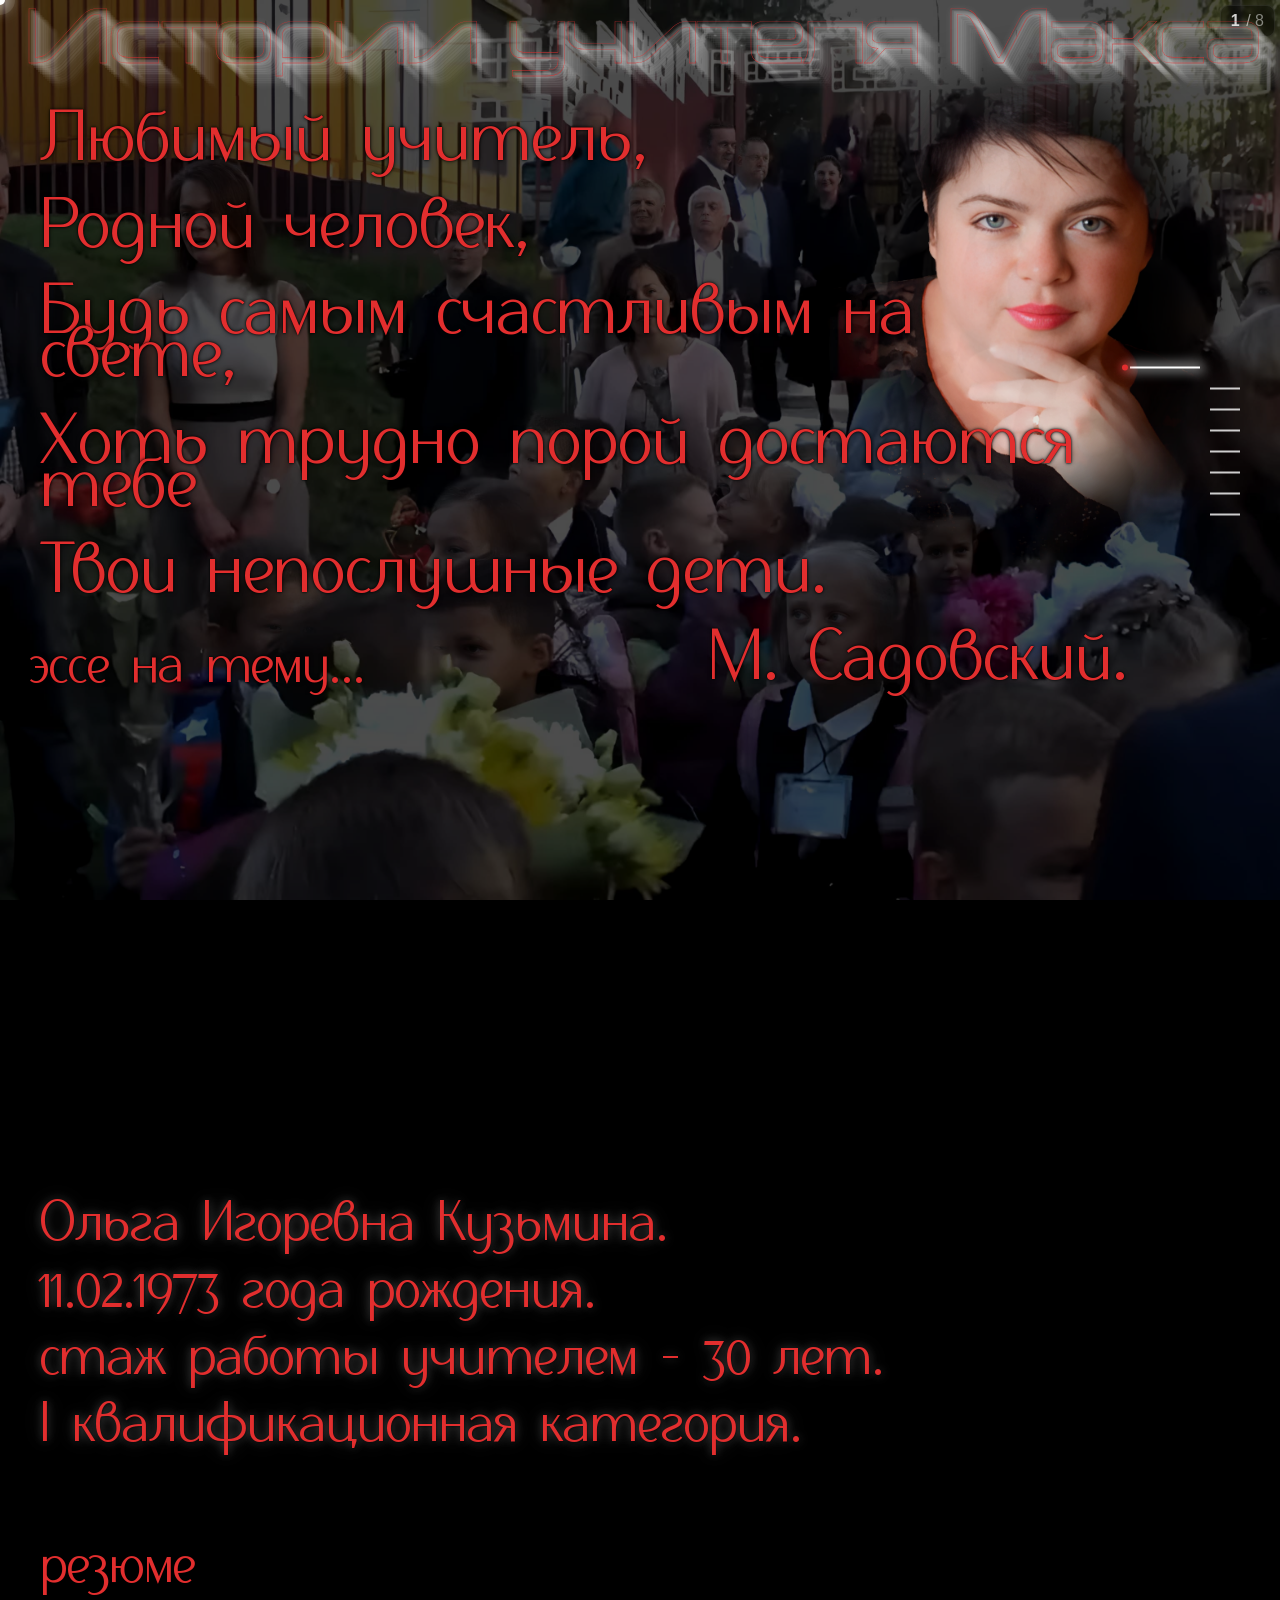
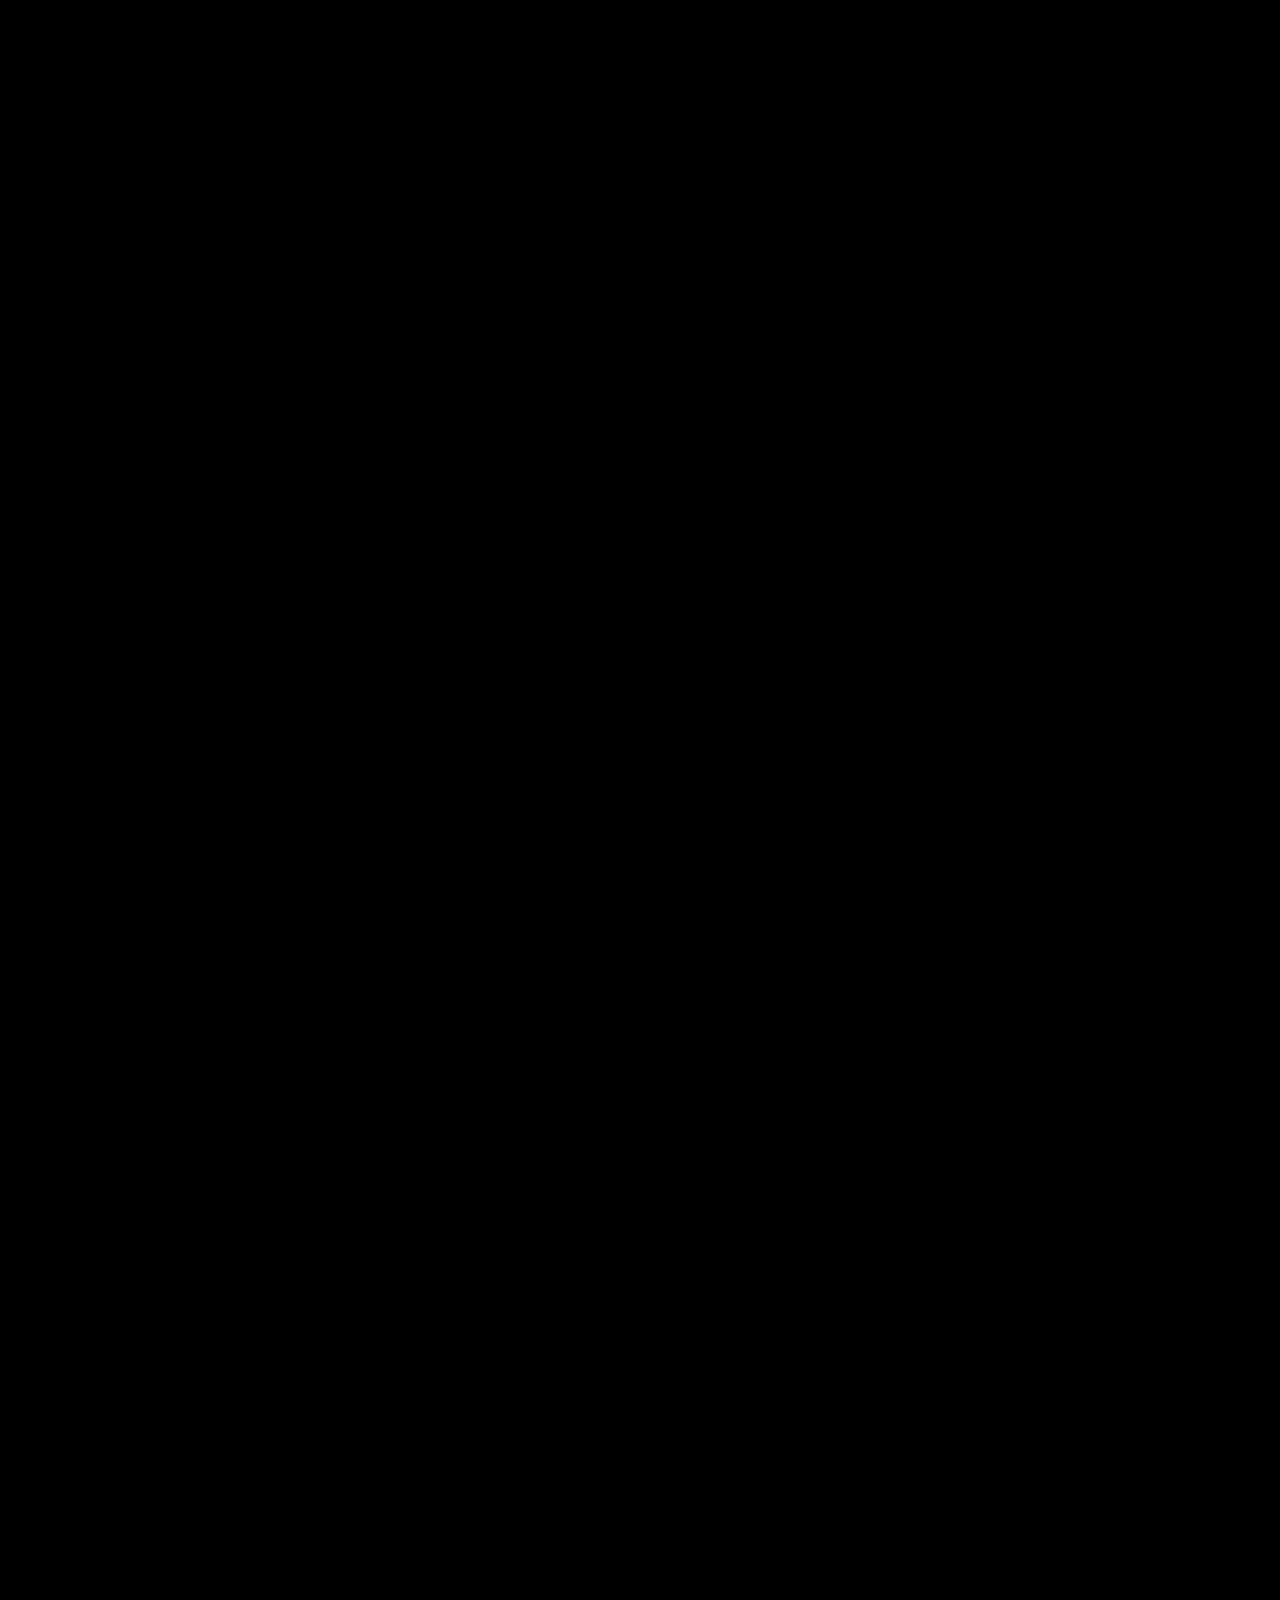
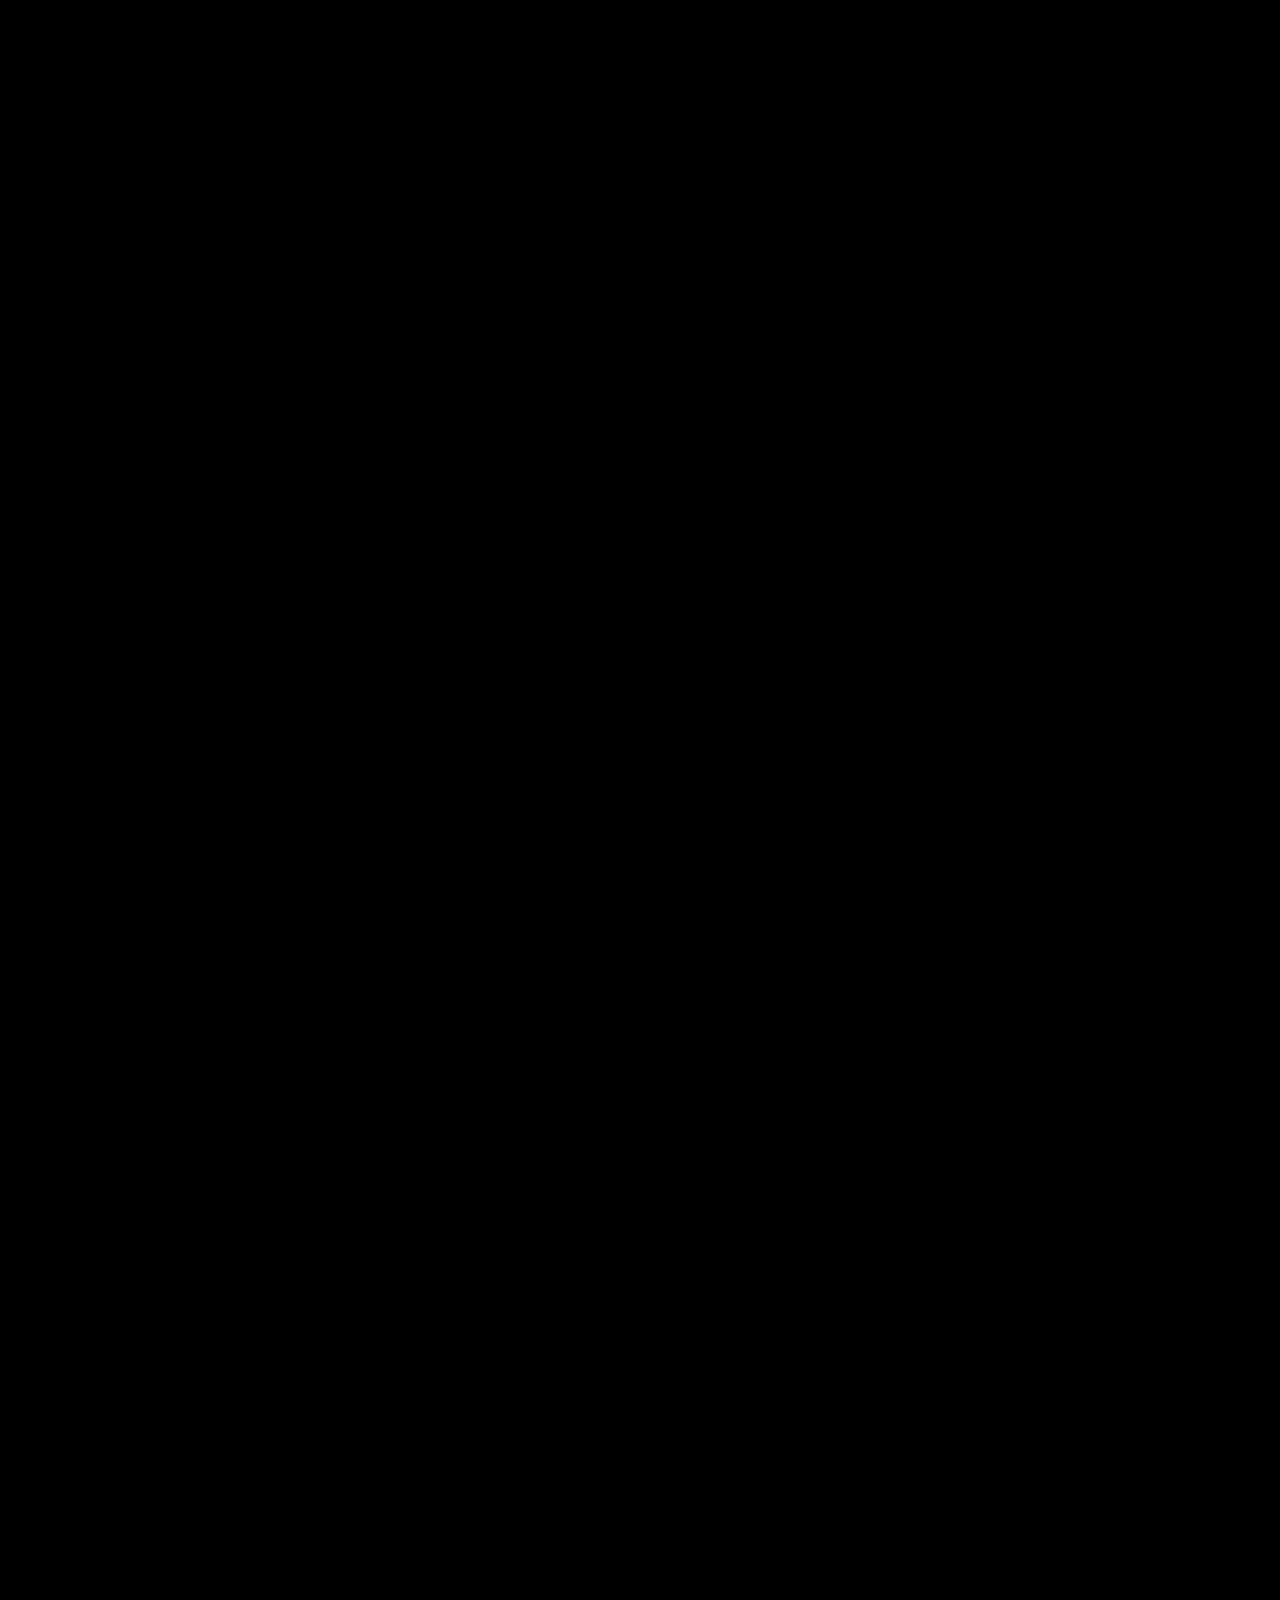
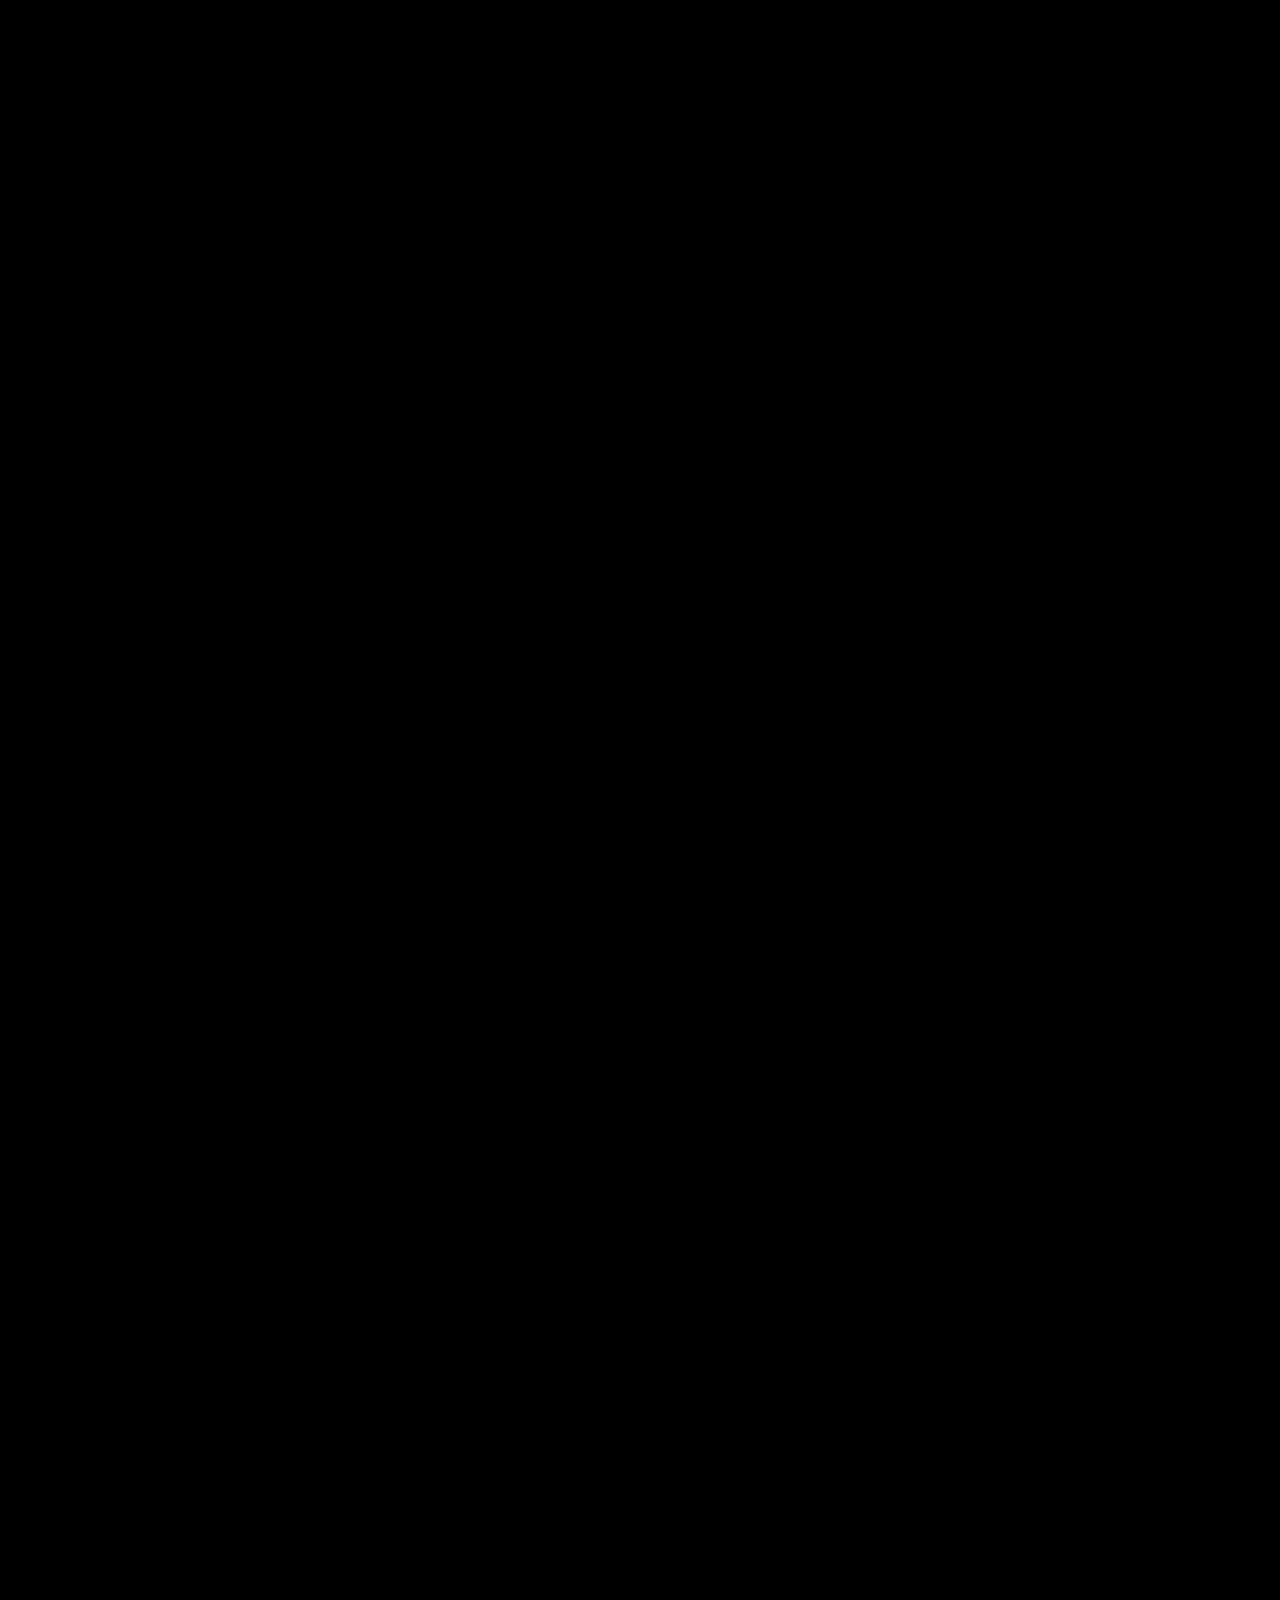
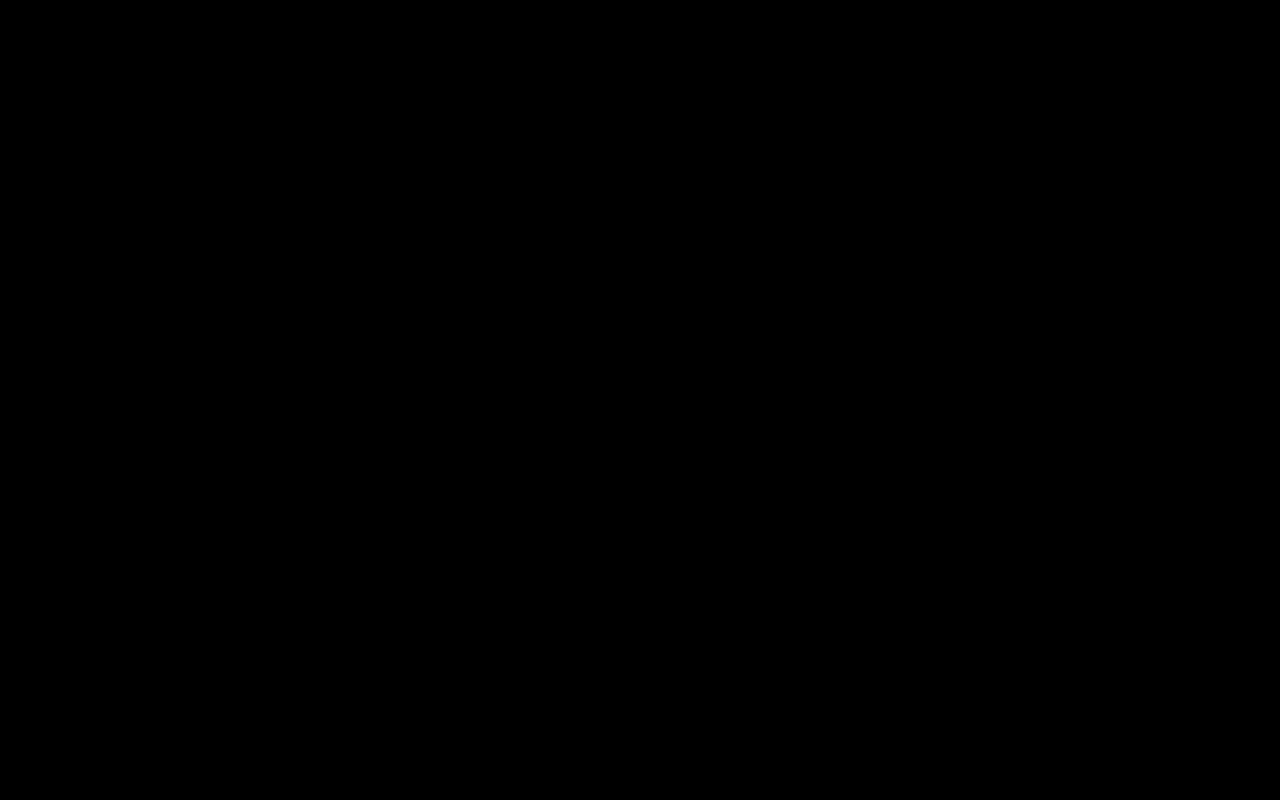
==== index.html @ 18ff37f2 "Обновление" ====
<!DOCTYPE html>
<html lang="ru">

<head>
  <meta charset="UTF-8" />
  <meta name="viewport" content="width=device-width, initial-scale=1.0, viewport-fit=cover" />
  <title>MaxaPupsa</title>
  <link rel="preload" href="fonts/Rahovets/Rahovets.woff2" as="font" type="font/woff2" crossorigin>

  <style>
    /* ================== ПОДКЛЮЧЕНИЕ ШРИФТОВ ================== */
    @import url('https://fonts.googleapis.com/css2?family=Alumni+Sans+Pinstripe:ital@0;1&family=Huninn&family=Zen+Kurenaido&display=swap');

    @font-face {
      font-family: 'Rahovets';
      src: url('fonts/Rahovets/Rahovets.eot');
      src: url('fonts/Rahovets/Rahovets.eot?#iefix') format('embedded-opentype'),
        url('fonts/Rahovets/Rahovets.woff2') format('woff2'),
        url('fonts/Rahovets/Rahovets.woff') format('woff'),
        url('fonts/Rahovets/Rahovets.ttf') format('truetype'),
        url('fonts/Rahovets/Rahovets.svg#Rahovets') format('svg');
      font-weight: 400;
      font-style: normal;
      font-display: swap;
    }

    @font-face {
      font-family: 'Ethna';
      src: url('fonts/Ethna-Thin/Ethna-Thin.eot');
      src: url('fonts/Ethna-Thin/Ethna-Thin.eot?#iefix') format('embedded-opentype'),
        url('fonts/Ethna-Thin/Ethna-Thin.woff2') format('woff2'),
        url('fonts/Ethna-Thin/Ethna-Thin.woff') format('woff'),
        url('fonts/Ethna-Thin/Ethna-Thin.ttf') format('truetype'),
        url('fonts/Ethna-Thin/Ethna-Thin.svg#Ethna-Thin') format('svg');
      font-weight: 100;
      font-style: normal;
      font-display: swap;
    }

@font-face {
    font-family: 'Korataki';
    src: url('fonts/Korataki-ExtraLight/Korataki-ExtraLight.eot');
    src: url('fonts/Korataki-ExtraLight/Korataki-ExtraLight.eot?#iefix') format('embedded-opentype'),
        url('fonts/Korataki-ExtraLight/Korataki-ExtraLight.woff2') format('woff2'),
        url('fonts/Korataki-ExtraLight/Korataki-ExtraLight.woff') format('woff'),
        url('fonts/Korataki-ExtraLight/Korataki-ExtraLight.ttf') format('truetype'),
        url('fonts/Korataki-ExtraLight/Korataki-ExtraLight.svg#Korataki-ExtraLight') format('svg');
    font-weight: 200;
    font-style: normal;
    font-display: swap;
}
html.no-smooth {
  scroll-behavior: auto;
}

    /* ================== ЭФФЕКТ ПЛАВНОЙ ЗАГРУЗКИ ================== */
    .loading-overlay {
      position: fixed;
      top: 0;
      left: 0;
      width: 100%;
      height: 100%;
      background: #061314;
      z-index: 99999;
      pointer-events: none;
      opacity: 1;
      transition: opacity 1.2s ease-out 0.3s;
    }

    .loading-overlay.fade-out {
      opacity: 0;
    }

    body {
      opacity: 0;
      visibility: hidden;
      transition: opacity 1.2s ease-out, visibility 1.2s;
    }

    body.loaded {
      opacity: 1;
      visibility: visible;
    }

    /* ================== ОБЩИЕ СТИЛИ ================== */
    * {
      margin: 0;
      padding: 0;
      box-sizing: border-box;
    }

    html {
      height: 100%;
      scroll-behavior: smooth;
      scrollbar-width: none;
      -ms-overflow-style: none;
    }

    body {
      min-height: 100vh;
      background: #000;
      color: white;
      font-family: 'Montserrat Alternates', sans-serif;
    }

    body::-webkit-scrollbar {
      display: none;
    }

    .container {
      position: relative;
      width: 100%;
      height: 100%;
      overflow-x: hidden;
    }

    /* ================== КУРСОРЫ ================== */
html.no-touch {
  cursor: none;
}

html.fullscreen-mode {
  cursor: auto;
}


    /* ================== РЕЖИМ ПОЛНОГО ЭКРАНА ================== */
    html.fullscreen-mode {
      cursor: none;
    }

    html.fullscreen-mode body {
      overflow: hidden;
    }

    html.fullscreen-mode .navigation,
    html.fullscreen-mode .slide-counter,
    html.fullscreen-mode .slide-title,
    html.fullscreen-mode .poem-text,
    html.fullscreen-mode .poem-esse,
    html.fullscreen-mode .mamik-img {
      display: none !important;
    }

    .slide-counter {
      opacity: 1;
      visibility: visible;
      transition: opacity 0.3s ease;
    }

    /* ================== КАСТОМНЫЙ КУРСОР ================== */
    html.touch-device .custom-cursor,
    html.touch-device .cursor-dot {
      display: none !important;
    }

    .custom-cursor {
      position: fixed;
      width: 30px;
      height: 30px;
      background: rgba(255, 255, 255, 0.1);
      border-radius: 50%;
      pointer-events: none;
      z-index: 9999;
      top: 0;
      left: 0;
      transform-origin: center;
      transition: transform 0.1s ease, background 0.1s ease, opacity 0.2s ease;
    }

    .custom-cursor.hover {
      background: rgba(226, 46, 46, 0.6);
    }

    .cursor-dot {
      position: fixed;
      width: 10px;
      height: 10px;
      background: #fff;
      border-radius: 50%;
      pointer-events: none;
      z-index: 10000;
      transform: translate(-50%, -50%);
      box-shadow: 0 0 15px 4px rgba(255, 255, 255, 0.7);
      transition: box-shadow 0.2s ease, opacity 0.2s ease;
    }

    .cursor-dot.hover {
      box-shadow:
        0 0 25px 8px rgba(255, 255, 255, 0.9),
        0 0 40px 12px rgba(255, 255, 255, 0.7),
        0 0 60px 16px rgba(226, 46, 46, 0.5);
    }

    /* ================== НАВИГАЦИЯ ================== */
    .navigation {
      position: fixed;
      right: 40px;
      top: 50%;
      transform: translateY(-50%);
      display: flex;
      flex-direction: column;
      gap: 1px;
      z-index: 2;
    }

    .line-wrapper {
      position: relative;
      width: 40px;
      height: 20px;
    }

    .nav-line {
      position: absolute;
      right: 0;
      width: 30px;
      height: 2px;
      background: white;
      opacity: 0.8;
      transition: width 0.4s cubic-bezier(0.4, 0, 0.2, 1), transform 0.4s ease;
      transform-origin: right center;
    }

    .nav-line:hover,
    .nav-line.active {
      width: 70px;
      background: #fff;
      opacity: 1;
      transform: translateX(-40px);
      box-shadow: 0 0 12px 3px rgba(255, 255, 255, 0.6);
    }

    .nav-line.active::before {
      content: '';
      position: absolute;
      left: -8px;
      top: 50%;
      transform: translateY(-50%);
      width: 6px;
      height: 6px;
      background: #e22e2e;
      border-radius: 50%;
      box-shadow: 0 0 8px 2px rgba(226, 46, 46, 0.6);
      animation: pulse 2s infinite;
    }
    a {
  /* position: relative задаёт контекст, относительно которого спозиционируется absolute-псевдоэлемент */
  position: relative;
}

a:after {
  /* В нашем случае содержимое псевдоэлемента — content — пустое, но без этого свойства, хоть бы и пустого, псевдоэлемент не заработает */
  content: '';
  position: absolute;

  /* Вытягиваем абсолютный псевдоэлемент на 5 пк за границы родителя — самого элемента */
  inset: -5px;
}

    .tooltip {
      position: absolute;
      right: 80px;
      top: 50%;
      transform: translateY(-50%) translateX(-10px);
      white-space: nowrap;
      font-size: 24px;
      color: white;
      opacity: 0;
      pointer-events: none;
      transition: opacity 0.4s ease, transform 0.6s ease;
    }

    .line-wrapper:hover .tooltip {
      opacity: 1;
      transform: translateY(-50%) translateX(-24px);
    }

    .tooltip-text {
      display: inline-block;
      transform: translateX(-100%);
      opacity: 0;
      transition: transform 0.9s cubic-bezier(0.25, 0.46, 0.45, 0.94), opacity 0.6s ease 0.15s;
    }

    .line-wrapper:hover .tooltip-text {
      transform: translateX(0);
      opacity: 1;
    }

    /* ================== СЛАЙДЫ ================== */
    .slide {
      position: sticky;
      top: 0;
      height: 100vh;
      width: 100%;
      display: flex;
      align-items: center;
      justify-content: center;
      background-size: cover;
      background-position: center;
      background-attachment: fixed;
    }

    #first {
      background-image: url('images/videoBG.jpg');
      position: relative;
    }

    #second {
      background-image: url('images/1.jpg');
    }

    #third {
      background-image: url('images/2.jpg');
    }

    #fourth {
      background-image: url('images/3.jpg');
    }

    #fifth {
      background-image: url('images/4.jpg');
    }

    #six {
      background-image: url('images/5.jpg');
    }

    #seven {
      background-image: url('images/6.jpg');
    }

    #eight {
      background-image: url('images/7.jpg');
    }

    /* ================== ТЕКСТ Истории учителя ================== */
.slide-title {
  position: absolute;
  top: 0;
  left: 2%;
  font-family: 'Korataki', sans-serif;
  font-size: 8vmin;
  font-weight: 900;
  color: #f1c3c3;

  /* Длинная светлая тень — как свечение */
 text-shadow:
  1px 1px 8px rgba(255, 255, 255, 0.12),
  2px 2px 1px rgba(255, 255, 255, 0.1125),
  4px 4px 1px rgba(255, 255, 255, 0.105),
  6px 6px 1px rgba(255, 255, 255, 0.0975),
  8px 8px 1px rgba(255, 255, 255, 0.09),
  10px 10px 1px rgba(255, 255, 255, 0.0825),
  12px 12px 1px rgba(255, 255, 255, 0.075),
  14px 14px 1px rgba(255, 255, 255, 0.0675),
  16px 16px 1px rgba(255, 255, 255, 0.06),
  18px 18px 1px rgba(255, 255, 255, 0.0525),
  20px 20px 1px rgba(255, 255, 255, 0.045),
  22px 22px 1px rgba(255, 255, 255, 0.0375),
  24px 24px 1px rgba(255, 255, 255, 0.03),
  26px 26px 1px rgba(255, 255, 255, 0.0225),
  28px 28px 1px rgba(255, 255, 255, 0.015),
  30px 30px 1px rgba(255, 255, 255, 0.0075),
  32px 32px 1px rgba(255, 255, 255, 0.00375),
  34px 34px 1px rgba(255, 255, 255, 0.003),
  36px 36px 1px rgba(255, 255, 255, 0.00225),
  38px 38px 1px rgba(255, 255, 255, 0.0015);

  /* ✅ ВНУТРЕННЯЯ ОБВОДКА */
    color: transparent;
  -webkit-text-fill-color: transparent;
  -webkit-text-stroke: .4px #e22e2e;



  /* Остальные стили */
  margin: 0;
  padding: 0;
  pointer-events: none;
  user-select: none;
  white-space: nowrap;
  overflow: visible;
  z-index: 2;
  transform-origin: left center;
  backface-visibility: hidden;
  transform: translateY(calc(-8vmin - 10px)) translateZ(0) scale(0.85);
  opacity: 0;
  transition: transform 1.4s cubic-bezier(0.25, 0.46, 0.45, 0.94), opacity 1.4s ease-out;
}
/* ✅ АНИМАЦИЯ ПОЯВЛЕНИЯ */
body.loaded .slide-title {
  opacity: 1;
  transform: translateY(0) translateZ(0) scale(0.90);
}
.slide-title.hidden {
  opacity: 0;
  transform: translateY(calc(-8vmin - 10px)) translateZ(0) scale(0.85);
}


   .poem-text {
      position: absolute;
      top: 45%;
      left: 40px;
      transform: translateY(-50%) translateX(-100%);
      opacity: 0;
      font-size: 8vmin;
      font-family: 'Ethna', sans-serif;
      color: #e22e2e;
      text-shadow: 0 0 2px #000, 0 0 4px rgba(0, 0, 0, 0.8);
      white-space: pre-line;
      text-align: left;
      pointer-events: none;
      user-select: none;
      line-height: 0.6;
      max-width: 85vw;
      transition: transform 1.4s cubic-bezier(0.25, 0.46, 0.45, 0.94), opacity 1.6s ease-out;
      z-index: 2;
    }

    .poem-text .poem-author {
      display: block;
      text-align: right;
      margin-top: 0.3em;
    }

.poem-esse {
  position: absolute;
  top: 70vh;
  left: 30px;
  font-size: 6vmin;
  font-family: 'Ethna', sans-serif;
  color: #e22e2e;
  text-shadow: 0 0 2px #000, 0 0 4px rgba(0, 0, 0, 0.8);
  white-space: nowrap;
  backface-visibility: hidden;
  z-index: 3;
  user-select: none;
  pointer-events: auto; /* ✅ Включены события */
  cursor: pointer;      /* ✅ Курсор-рука */
  transform: translateY(1000px);
  transition: transform 1.2s cubic-bezier(0.25, 0.46, 0.45, 0.94);
  overflow: hidden;
}

.poem-esse span {
  display: block;
}

.poem-esse::before {
  content: "эссе на тему...";
  position: absolute;
  top: 0;
  left: 0;
  width: 0;
  height: 100%;
  color: #fff;
  text-shadow: none;
  transition: width 0.8s ease;
  overflow: hidden;
  z-index: 1;
  pointer-events: none; /* ✅ Главное! */
}

.poem-esse:hover::before {
  width: 100%;
}

.poem-esse.show {
  transform: translateY(0);
}





    .resume-link {
  position: absolute;
  top: 70vh;
  left: 30px;
  font-size: 6vmin;
  font-family: 'Ethna', sans-serif;
  color: #e22e2e;
  text-shadow: 0 0 2px #000, 0 0 4px rgba(0, 0, 0, 0.8);
  pointer-events: auto;
  cursor: pointer;
  user-select: none;
  white-space: nowrap;
  backface-visibility: hidden;
  overflow: hidden;
  transform: translateY(1000px);
  transition: transform 1.2s cubic-bezier(0.25, 0.46, 0.45, 0.94);
  padding: 0 10px;
  box-sizing: border-box;
  z-index: 3;
}

.resume-link::before {
  content: "резюме";
  position: absolute;
  top: 0;
  left: 10px;
  width: 0%;
  height: 100%;
  color: #fff;
  text-shadow: 0 0 2px #000, 0 0 4px rgba(0, 0, 0, 0.8);
  transition: width 0.8s ease;
  pointer-events: none;
  overflow: hidden;
}

.resume-link:hover::before {
  width: 100%;
}


    /* ================== МАМИК — АДАПТИВНОЕ ИЗОБРАЖЕНИЕ ================== */
    .mamik-img {
      position: fixed;
      top: 20px;
      right: 20px;
      width: 50vmin;
      max-width: 550px;
      min-width: 60px;
      height: auto;
      opacity: 0;
      z-index: 1;
      pointer-events: none;
      user-select: none;
      transition: opacity 1.8s ease, transform 0.8s ease;
      transform: translateY(-10px);
    }

    @media (max-width: 480px) {
      .mamik-img {
        top: 12px;
        right: 12px;
        width: 85vw;
        max-width: 400px;
      }
    }

    @media (max-width: 360px) {
      .mamik-img {
        top: 10px;
        right: 10px;
        width: 80vw;
        max-width: 300px;
      }
    }

    /* ================== ОСТАЛЬНЫЕ СТИЛИ ================== */
    .slide-controls {
      position: absolute;
      bottom: 10px;
      left: 50%;
      transform: translateX(-50%);
      display: flex;
      gap: 20px;
      z-index: 2;
      opacity: 0;
      visibility: hidden;
      transition: opacity 0.4s ease, visibility 0.4s ease;
    }

    .slide-controls.visible {
      opacity: 1;
      visibility: visible;
    }

    .slide-controls button {
      width: 100px;
      height: 30px;
      background: rgba(0, 0, 0, 0.2);
      border: none;
      border-radius: 15px;
      color: white;
      font-family: 'Montserrat Alternates', sans-serif;
      font-size: 14px;
      font-weight: 500;
      cursor: pointer;
      transition: opacity 0.4s ease, background 0.4s ease;
    }

    .slide-controls button:hover {
      background: white;
      opacity: 0.7;
      color: black;
    }

    .fixed-bg {
      position: fixed;
      top: 0;
      left: 0;
      width: 100%;
      height: 100vh;
      overflow: hidden;
      z-index: 0;
      pointer-events: none;
    }

    .fixed-bg video {
      position: absolute;
      top: 0;
      left: 0;
      width: 100%;
      height: 100%;
      object-fit: cover;
      pointer-events: auto;
      z-index: 0; /* видео — на заднем плане */
      opacity: 0;
      transition: opacity 1.5s ease-out;
    }

    .fixed-bg video.fade-in-video {
      opacity: 1;
    }

    .scroll-progress {
      position: fixed;
      top: 0;
      right: 0;
      width: 2px;
      height: 0%;
      background: linear-gradient(to bottom, #e22e2e, #fff);
      border-radius: 1px;
      z-index: 10001;
      transition: height 0.05s ease-out;
      opacity: 0.8;
    }

    .slide-counter {
      position: fixed;
      top: 5px;
      right: 5px;
      font-family: 'Montserrat Alternates', sans-serif;
      font-size: 16px;
      font-weight: 500;
      color: rgba(255, 255, 255, 0.7);
      z-index: 2;
      opacity: 0.8;
      pointer-events: none;
      transition: opacity 0.3s ease;
      background: rgba(0, 0, 0, 0.4);
      padding: 6px 10px;
      border-radius: 8px;
      backdrop-filter: blur(2px);
      -webkit-backdrop-filter: blur(2px);
      box-shadow: 0 0 10px rgba(255, 255, 255, 0.1);
      border: 1px solid rgba(255, 255, 255, 0.1);
    }

    .slide-counter:hover {
      opacity: 1;
    }

    .slide-counter .current {
      color: white;
      font-weight: 700;
      margin-right: 2px;
    }

    .slide-counter .total {
      color: rgba(255, 255, 255, 0.6);
    }

    @media (max-width: 768px) {
      .slide-counter {
        display: none !important;
      }
    }

.teacher-info {
  position: absolute;
  top: 45%;
  left: 40px;
  transform: translateY(-50%) translateX(-100vw);
  font-family: 'Ethna', sans-serif;
  font-size: 6.2vmin;
  color: #e22e2e;
  text-shadow:
    1px 1px 2px rgba(0, 0, 0, 0.4),
    0 0 10px rgba(255, 255, 255, 0.25),
    0 0 20px rgba(255, 255, 255, 0.15);
  line-height: 0.6;
  white-space: pre-line;
  pointer-events: none;
  user-select: none;
  max-width: 85vw;
  z-index: 3;
  /* ВАЖНО: только один transition */
  transition: transform 0.9s cubic-bezier(0.25, 0.46, 0.45, 0.94);
}

.teacher-info.animate-in {
  transform: translateY(-50%) translateX(0);
}






/* ================== ЗАТЕМНЕНИЕ ================== */
.dim-overlay,
.video-overlay {
  position: absolute;
  top: 0;
  left: 0;
  width: 100%;
  height: 100%;
  z-index: 1;
  pointer-events: none;
  opacity: 0.4;
  transition: opacity 0.6s ease-out;
}

.dim-overlay {
  background: rgba(0, 0, 0, 0.4);
}

.video-overlay {
  background: rgba(0, 0, 0, 0.4);
}

/* Исчезает ТОЛЬКО в полноэкранном режиме */
html.fullscreen-mode .dim-overlay,
html.fullscreen-mode .video-overlay {
  opacity: 0;
}

#first::before {
  content: '';
  position: absolute;
  top: 0;
  left: 0;
  width: 100%;
  height: 100%;
  background: rgba(0, 0, 0, 0.7);
  z-index: 1;
  pointer-events: none;
  transition: opacity 0.4s ease-out;
}

/* УБИРАЕМ затемнение в полноэкранном режиме */
html.fullscreen-mode #first::before {
  opacity: 0;
}



    .fullscreen-overlay {
      pointer-events: none;
      position: fixed;
      top: 0;
      left: 0;
      width: 100%;
      height: 100%;
      background: #000;
      opacity: 0;
      z-index: 9998;
      transition: opacity 0.4s ease;
    }

    html.fullscreen-enter .fullscreen-overlay,
    html.fullscreen-exit .fullscreen-overlay {
      opacity: 1;
    }

    @keyframes pulse {
      0% {
        box-shadow: 0 0 0 0 rgba(226, 46, 46, 0.7);
      }

      70% {
        box-shadow: 0 0 0 6px rgba(226, 46, 46, 0);
      }

      100% {
        box-shadow: 0 0 0 0 rgba(226, 46, 46, 0);
      }
    }

    @media (max-width: 768px) {
      .navigation {
        display: none !important;
      }
    }
@media (max-width: 480px) {
  .poem-text { left: 6px; font-size: 24px; max-width: 90vw; transform: translateY(-50%) translateX(-70px); }
  .poem-esse { left: 6px; font-size: 26px; }
  .mamik-img { width: 38vmin; max-width: 180px; top: 18px; right: 8px; }
}

@media (max-width: 360px) {
  .poem-text { left: 6px; font-size: 16px; max-width: 90vw; transform: translateY(-50%) translateX(-70px); }
  .poem-esse { left: 6px; font-size: 14px; }
  .mamik-img { width: 38vmin; max-width: 180px; top: 8px; right: 8px; }
}


  </style>
</head>

<body>
  <div class="loading-overlay"></div>
  <div class="custom-cursor"></div>
  <div class="cursor-dot"></div>
  <div class="scroll-progress"></div>
  <div class="fullscreen-overlay"></div>

  <div class="navigation">
    <div class="line-wrapper"><a href="#first" class="nav-line"><span class="tooltip"><span
            class="tooltip-text">Первый</span></span></a></div>
    <div class="line-wrapper"><a href="#second" class="nav-line"><span class="tooltip"><span
            class="tooltip-text">Второй</span></span></a></div>
    <div class="line-wrapper"><a href="#third" class="nav-line"><span class="tooltip"><span
            class="tooltip-text">Третий</span></span></a></div>
    <div class="line-wrapper"><a href="#fourth" class="nav-line"><span class="tooltip"><span
            class="tooltip-text">Четвёртый</span></span></a></div>
    <div class="line-wrapper"><a href="#fifth" class="nav-line"><span class="tooltip"><span
            class="tooltip-text">Пятый</span></span></a></div>
    <div class="line-wrapper"><a href="#six" class="nav-line"><span class="tooltip"><span
            class="tooltip-text">Шестой</span></span></a></div>
    <div class="line-wrapper"><a href="#seven" class="nav-line"><span class="tooltip"><span
            class="tooltip-text">Седьмой</span></span></a></div>
    <div class="line-wrapper"><a href="#eight" class="nav-line"><span class="tooltip"><span
            class="tooltip-text">Восьмой</span></span></a></div>
  </div>

  <div class="slide-counter"><span class="current">1</span> / <span class="total">8</span></div>

  <div class="container">
    <section id="first" class="slide">
      <h1 class="slide-title ">Истории учителя Макса</h1>
      <div class="fixed-bg">
<video muted loop playsinline preload="metadata" class="video-desktop">

          <source src="./1-21.mp4" type="video/mp4">
        </video>
      </div>
      <div class="poem-text">
        Любимый учитель,<br>
        Родной человек,<br>
        Будь самым счастливым на свете,<br>
        Хоть трудно порой достаются тебе<br>
        Твои непослушные дети.<br>
        <span class="poem-author">М. Садовский.</span>
      </div>
      <div class="poem-esse"><span>эссе на тему...</span></div>
      <div class="slide-controls">
        <button class="fullscreen-btn">full</button>
        <button class="play-btn">play</button>
      </div>
    </section>
    <section id="second" class="slide">
    <div class="teacher-info">
      Ольга Игоревна Кузьмина.<br>
      11.02.1973 года рождения.<br>
      стаж работы учителем - 30 лет.<br>
      I квалификационная категория.
    </div>
<div class="resume-link">резюме</div>

    </section>
    <section id="third" class="slide"></section>
    <section id="fourth" class="slide"></section>
    <section id="fifth" class="slide"></section>
    <section id="six" class="slide"></section>
    <section id="seven" class="slide"></section>
    <section id="eight" class="slide"></section>
  </div>

  <!-- Mamik вынесен ПОСЛЕ .container, чтобы не быть под слоями -->
  <img src="images/Mamik.png" alt="Мамик" class="mamik-img">

<script>
  document.addEventListener("DOMContentLoaded", () => {
    const isTouchDevice = 'ontouchstart' in window || navigator.maxTouchPoints > 0;
    if (isTouchDevice) {
      document.documentElement.classList.add('touch-device');
    } else {
      document.documentElement.classList.add('no-touch');
    }

    // === КУРСОР ===
    const cursor = document.querySelector('.custom-cursor');
    const dot = document.querySelector('.cursor-dot');

    if (isTouchDevice) {
      if (cursor) cursor.remove();
      if (dot) dot.remove();
    } else if (cursor && dot) {
      let targetX = 0, targetY = 0, currentX = 0, currentY = 0;
      const ease = 0.15;

      const animate = () => {
        currentX += (targetX - currentX) * ease;
        currentY += (targetY - currentY) * ease;
        dot.style.transform = `translate(${targetX - 5}px, ${targetY - 5}px)`;
        cursor.style.transform = `translate(${currentX - 15}px, ${currentY - 15}px)`;
        requestAnimationFrame(animate);
      };
      animate();

      document.addEventListener('mousemove', (e) => {
        targetX = e.clientX;
        targetY = e.clientY;
      });

      // Универсальный hover через mouseover/mouseout (покрывает динамические элементы)
      document.addEventListener('mouseover', (e) => {
        const target = e.target;
        if (
          target.matches('a') ||
          target.matches('.nav-line') ||
          target.matches('.fullscreen-btn') ||
          target.matches('.play-btn') ||
          target.closest('.poem-esse') ||
          target.matches('.resume-link')
        ) {
          cursor.classList.add('hover');
          dot.classList.add('hover');
        }
      });

      document.addEventListener('mouseout', (e) => {
        const target = e.target;
        if (
          target.matches('a') ||
          target.matches('.nav-line') ||
          target.matches('.fullscreen-btn') ||
          target.matches('.play-btn') ||
          target.closest('.poem-esse') ||
          target.matches('.resume-link')
        ) {
          cursor.classList.remove('hover');
          dot.classList.remove('hover');
        }
      });
    }

    // === ПАНЕЛЬ УПРАВЛЕНИЯ ===
    const controls = document.querySelector('.slide-controls');
    if (controls && !isTouchDevice) {
      let hideTimeout;
      const showControls = () => {
        controls.classList.add('visible');
        clearTimeout(hideTimeout);
        hideTimeout = setTimeout(() => controls.classList.remove('visible'), 2000);
      };
      document.addEventListener('mousemove', showControls);
    }

    // === ПРОГРЕСС-БАР ===
    const scrollProgress = document.querySelector('.scroll-progress');
    if (scrollProgress) {
      const updateScrollProgress = () => {
        const scrollTop = window.pageYOffset;
        const docHeight = document.documentElement.scrollHeight - window.innerHeight;
        const scrollPercent = docHeight === 0 ? 0 : scrollTop / docHeight;
        scrollProgress.style.height = `${scrollPercent * 100}%`;
      };
      window.addEventListener('scroll', updateScrollProgress);
      updateScrollProgress();
    }

    // === НАВИГАЦИЯ (плавное смещение ссылок) ===
    const navLines = document.querySelectorAll('.nav-line');
    const maxTranslateX = -20;
    const threshold = 60;
    if (!isTouchDevice) {
      document.addEventListener('mousemove', (e) => {
        const { clientX: mouseX, clientY: mouseY } = e;
        navLines.forEach(line => {
          const rect = line.getBoundingClientRect();
          const center = {
            x: rect.left + rect.width / 2,
            y: rect.top + rect.height / 2
          };
          const dx = mouseX - center.x;
          const dy = mouseY - center.y;
          const distance = Math.sqrt(dx * dx + dy * dy);
          const progress = (threshold - distance) / threshold;
          line.style.transform = distance < threshold ? `translateX(${maxTranslateX * progress}px)` : 'translateX(0)';
        });
      });
    }

    // === ВИДЕО ===
    const video = document.querySelector('.video-desktop');
    const playBtn = document.querySelector('.play-btn');
    if (video && playBtn) {
      video.pause();
      video.currentTime = 0;
      playBtn.addEventListener('click', () => {
        if (video.paused) {
          video.play();
          playBtn.textContent = 'stop';
          video.classList.add('fade-in-video');
        } else {
          video.classList.remove('fade-in-video');
          playBtn.textContent = 'play';
          setTimeout(() => {
            video.pause();
            video.currentTime = 0;
          }, 1600);
        }
      });
      video.addEventListener('ended', () => {
        video.classList.remove('fade-in-video');
        playBtn.textContent = 'play';
        setTimeout(() => video.pause(), 100);
      });
    }

    // === ПОЛНЫЙ ЭКРАН ===
    const fullscreenBtn = document.querySelector('.fullscreen-btn');
    const handleFullscreenChange = () => {
      const isFullscreen = !!document.fullscreenElement;
      const customCursor = document.querySelector('.custom-cursor');
      const cursorDot = document.querySelector('.cursor-dot');

      if (isFullscreen) {
        document.documentElement.classList.add('fullscreen-enter');
        setTimeout(() => {
          document.documentElement.classList.remove('fullscreen-enter');
          document.documentElement.classList.add('fullscreen-mode');
          if (customCursor) customCursor.style.opacity = '0';
          if (cursorDot) cursorDot.style.opacity = '0';
        }, 50);
      } else {
        document.documentElement.classList.add('fullscreen-exit');
        if (customCursor) customCursor.style.opacity = '0';
        if (cursorDot) cursorDot.style.opacity = '0';
        setTimeout(() => {
          document.documentElement.classList.remove('fullscreen-exit');
          document.documentElement.classList.remove('fullscreen-mode');
          if (customCursor) customCursor.style.opacity = '1';
          if (cursorDot) cursorDot.style.opacity = '1';
        }, 400);
      }
    };

    ['fullscreenchange', 'webkitfullscreenchange', 'mozfullscreenchange', 'MSFullscreenChange']
      .forEach(event => document.addEventListener(event, handleFullscreenChange));

    if (fullscreenBtn) {
      fullscreenBtn.addEventListener('click', () => {
        if (!document.fullscreenElement) {
          document.documentElement.classList.add('fullscreen-enter');
          setTimeout(() => {
            document.documentElement.requestFullscreen?.() ||
              document.documentElement.webkitRequestFullscreen?.() ||
              document.documentElement.mozRequestFullScreen?.() ||
              document.documentElement.msRequestFullscreen?.();
            fullscreenBtn.textContent = 'exit';
          }, 300);
        } else {
          document.exitFullscreen?.() ||
            document.webkitExitFullscreen?.() ||
            document.mozCancelFullScreen?.() ||
            document.msExitFullscreen?.();
          fullscreenBtn.textContent = 'full';
        }
      });
    }

    // === СЧЁТЧИК И НАВИГАЦИЯ ===
    const sections = document.querySelectorAll('.slide');
    const links = document.querySelectorAll('.nav-line');
    const currentSpan = document.querySelector('.slide-counter .current');
    const totalSpan = document.querySelector('.slide-counter .total');
    if (totalSpan) totalSpan.textContent = sections.length;

    // === ОБЩИЙ НАБЛЮДАТЕЛЬ ЗА СЛАЙДАМИ ===
    const observer = new IntersectionObserver((entries) => {
      entries.forEach(entry => {
        // Навигация по активному слайду
        if (entry.isIntersecting) {
          links.forEach(l => l.classList.remove('active'));
          const link = document.querySelector(`.nav-line[href="#${entry.target.id}"]`);
          if (link) link.classList.add('active');
        }

        // Анимация для второго слайда
        if (entry.target.id === 'second' && entry.isIntersecting) {
          const teacherInfo = document.querySelector('.teacher-info');
          const resume = document.querySelector('.resume-link');

          if (teacherInfo) {
            setTimeout(() => {
              teacherInfo.style.transform = 'translateY(-50%) translateX(0)';
            }, 300);
          }

          if (resume) {
            setTimeout(() => {
              resume.style.transform = 'translateY(0)';
            }, 600);
          }
        }
      });
    }, { threshold: 0.5 });

    sections.forEach(s => observer.observe(s));

    // === УПРАВЛЕНИЕ ЗАГОЛОВКОМ ===
    let lastScrollY = window.scrollY;
    const title = document.querySelector('.slide-title');
    if (title) {
      window.addEventListener('scroll', () => {
        const currentScrollY = window.scrollY;
        if (currentScrollY > lastScrollY && currentScrollY > 100) {
          if (!title.classList.contains('hidden')) {
            title.classList.add('hidden');
          }
        } else if (currentScrollY < lastScrollY) {
          if (title.classList.contains('hidden')) {
            title.classList.remove('hidden');
          }
        }
        lastScrollY = currentScrollY;
      }, { passive: true });
    }

    // === СЧЁТЧИК СЛАЙДОВ ===
    const updateSlideCounter = () => {
      const h = window.innerHeight;
      for (let i = 0; i < sections.length; i++) {
        const r = sections[i].getBoundingClientRect();
        if (r.top < h * 0.5 && r.bottom > h * 0.5) {
          if (currentSpan) currentSpan.textContent = i + 1;
          break;
        }
      }
    };
    updateSlideCounter();
    window.addEventListener('scroll', updateSlideCounter);

    // === АНИМАЦИЯ ПРИ ЗАГРУЗКЕ ===
    window.addEventListener('load', () => {
      // Принудительный скролл в начало
      document.documentElement.classList.add('no-smooth');
      window.scrollTo(0, 0);
      requestAnimationFrame(() => {
        document.documentElement.classList.remove('no-smooth');
      });

      const overlay = document.querySelector('.loading-overlay');
      const body = document.body;

      body.classList.add('loaded');
      if (overlay) overlay.classList.add('fade-out');

      setTimeout(() => {
        if (overlay && overlay.parentNode) {
          overlay.style.display = 'none';
        }
      }, 1500);

      // Сброс: второй слайд
      const teacherInfo = document.querySelector('.teacher-info');
      const resume = document.querySelector('.resume-link');

      if (teacherInfo) {
        teacherInfo.style.transform = 'translateY(-50%) translateX(-100vw)';
      }
      if (resume) {
        resume.style.transform = 'translateY(1000px)';
      }

      // Анимация стиха
      const poem = document.querySelector('.poem-text');
      if (poem) {
        setTimeout(() => {
          poem.style.opacity = '1';
          poem.style.transform = 'translateY(-50%) translateX(0)';
        }, 800);
      }

      const author = document.querySelector('.poem-author');
      if (author) {
        setTimeout(() => {
          author.style.opacity = '1';
          author.style.transform = 'translateY(-50%) translateX(0)';
        }, 1600);
      }

      // Анимация "эссе на тему..."
      const esse = document.querySelector('.poem-esse');
      if (esse) {
        setTimeout(() => {
          esse.classList.add('show');
        }, 2200);
      }

      // Анимация мамы
      const mamik = document.querySelector('.mamik-img');
      if (mamik) {
        setTimeout(() => {
          mamik.style.opacity = '0.9';
          mamik.style.transform = 'translateY(0)';
        }, 1000);
      }

      // Проверка: если второй слайд уже виден → запустить анимацию
      setTimeout(() => {
        const secondSlide = document.querySelector('#second');
        if (!secondSlide) return;
        const rect = secondSlide.getBoundingClientRect();
        const h = window.innerHeight;
        if (rect.top < h * 0.8 && rect.bottom > h * 0.2) {
          if (teacherInfo) {
            setTimeout(() => {
              teacherInfo.style.transform = 'translateY(-50%) translateX(0)';
            }, 300);
          }
          if (resume) {
            setTimeout(() => {
              resume.style.transform = 'translateY(0)';
            }, 600);
          }
        }
      }, 100);
    });
  });
</script>


</body>
</html>
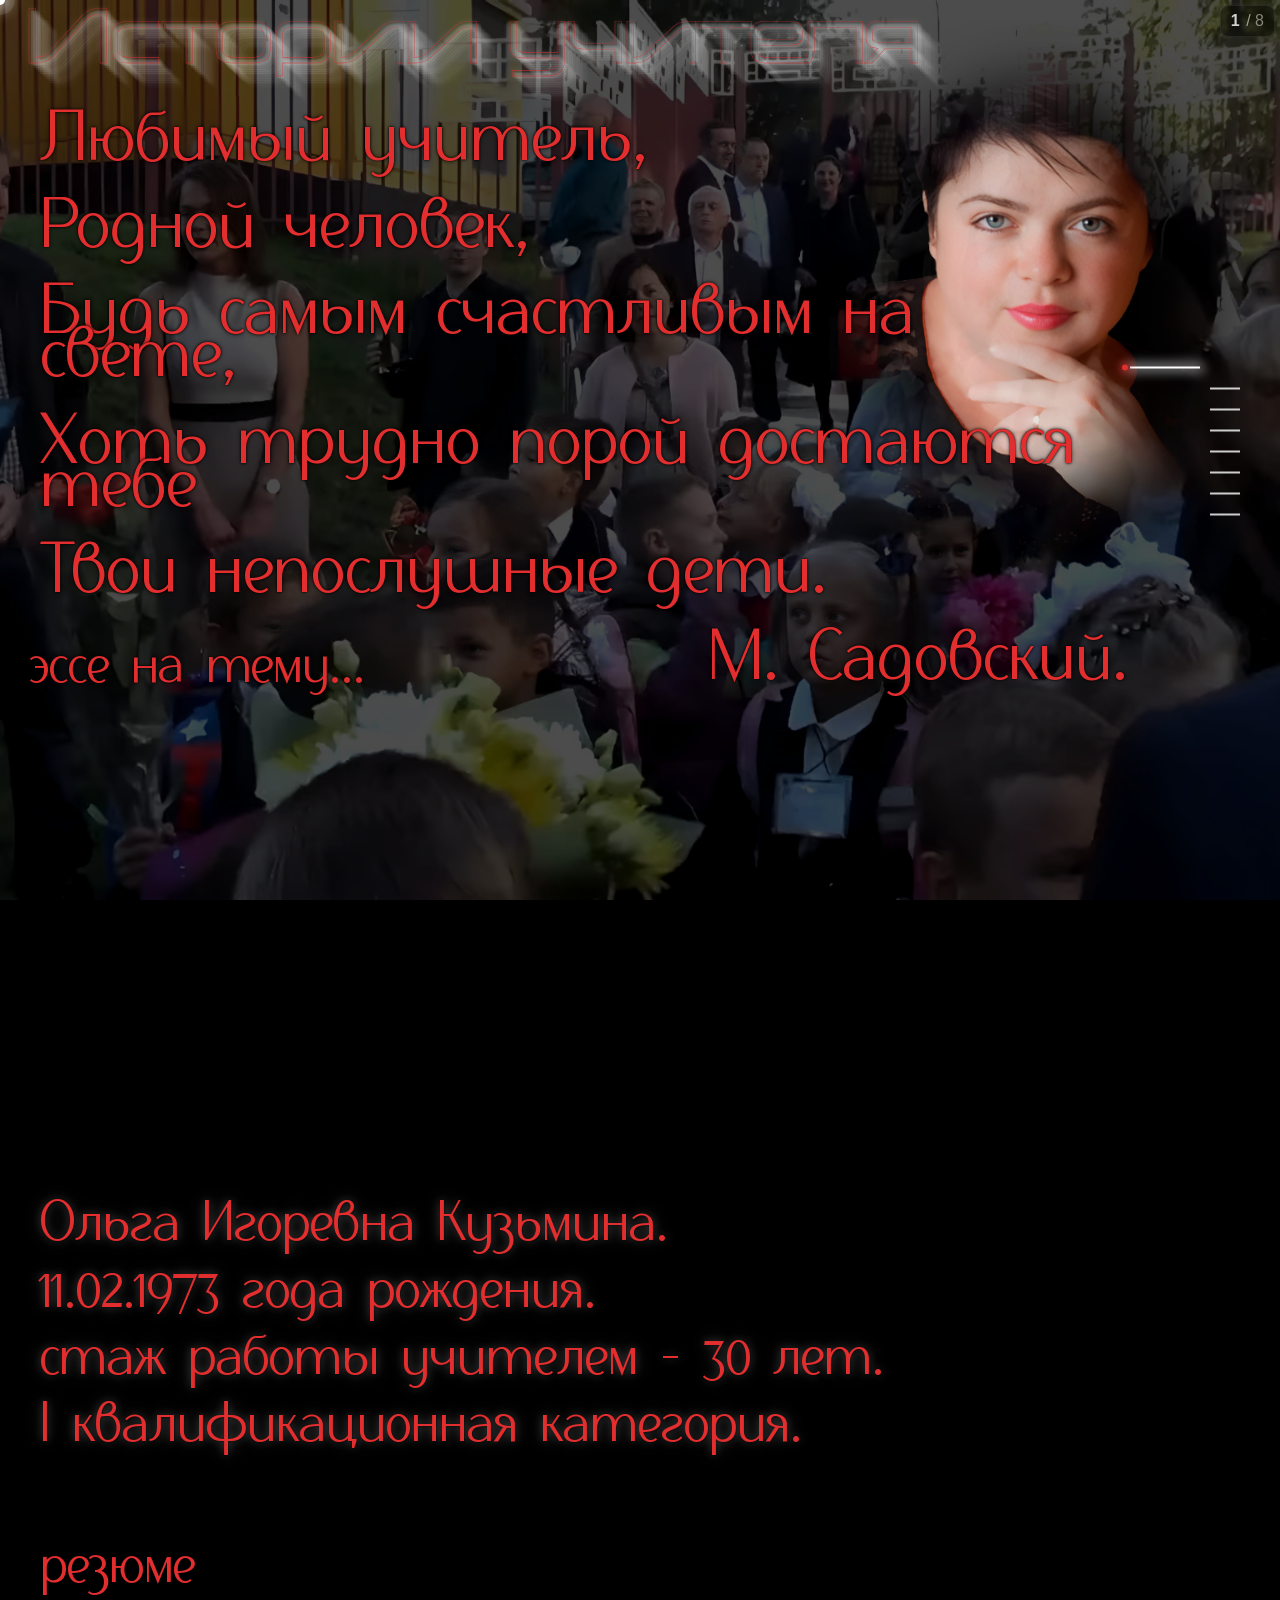
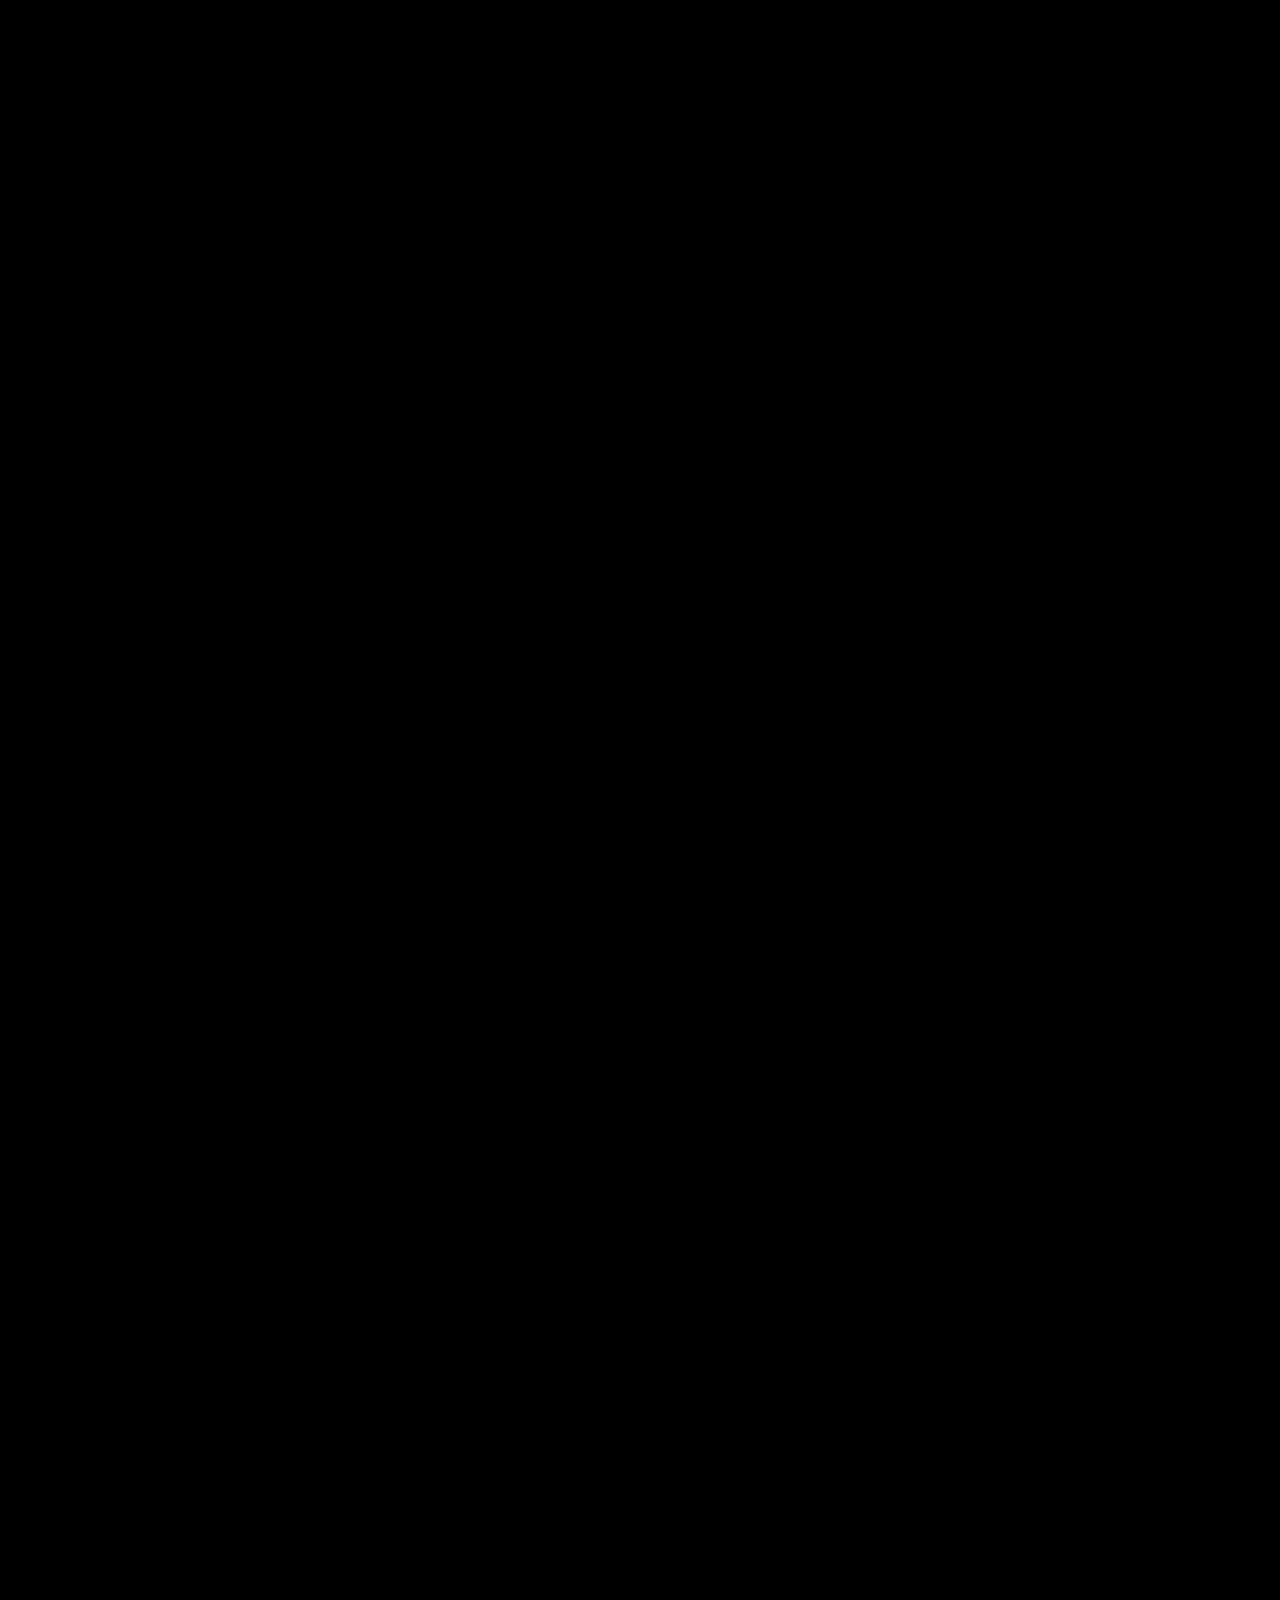
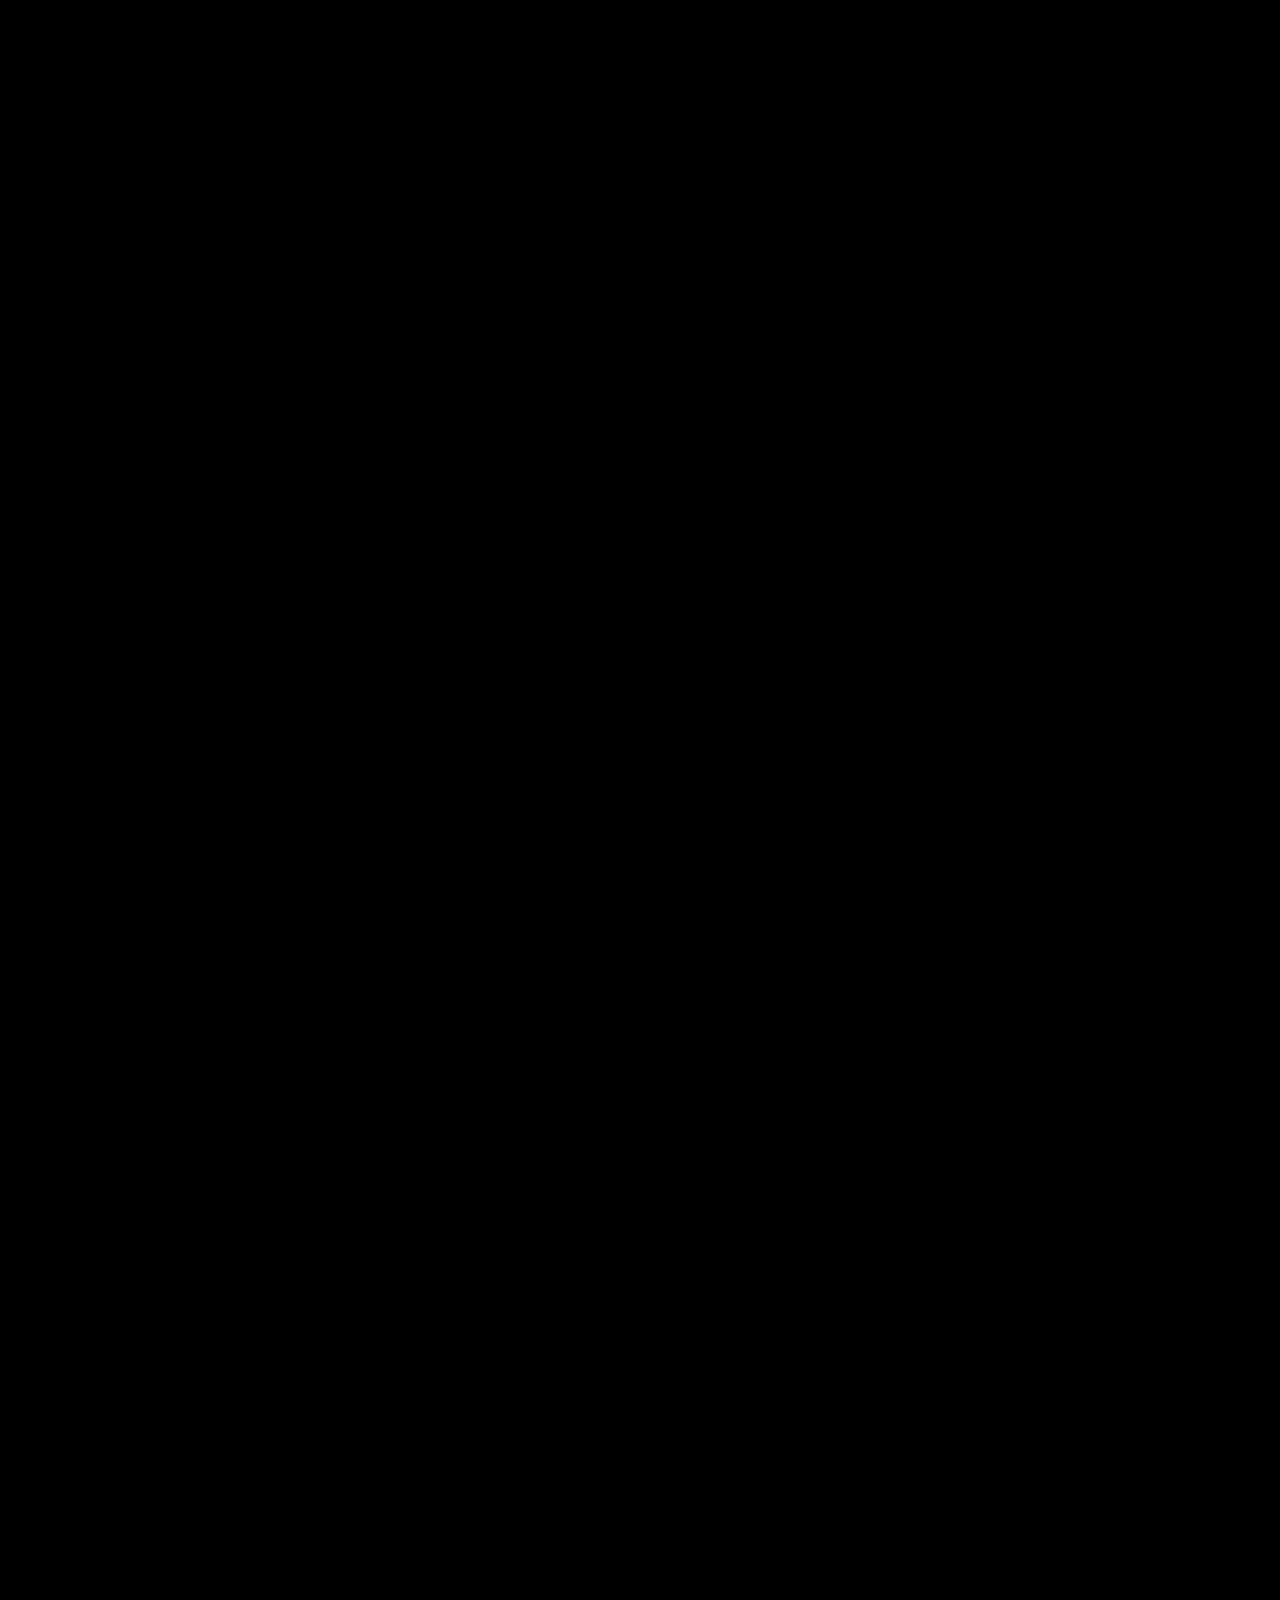
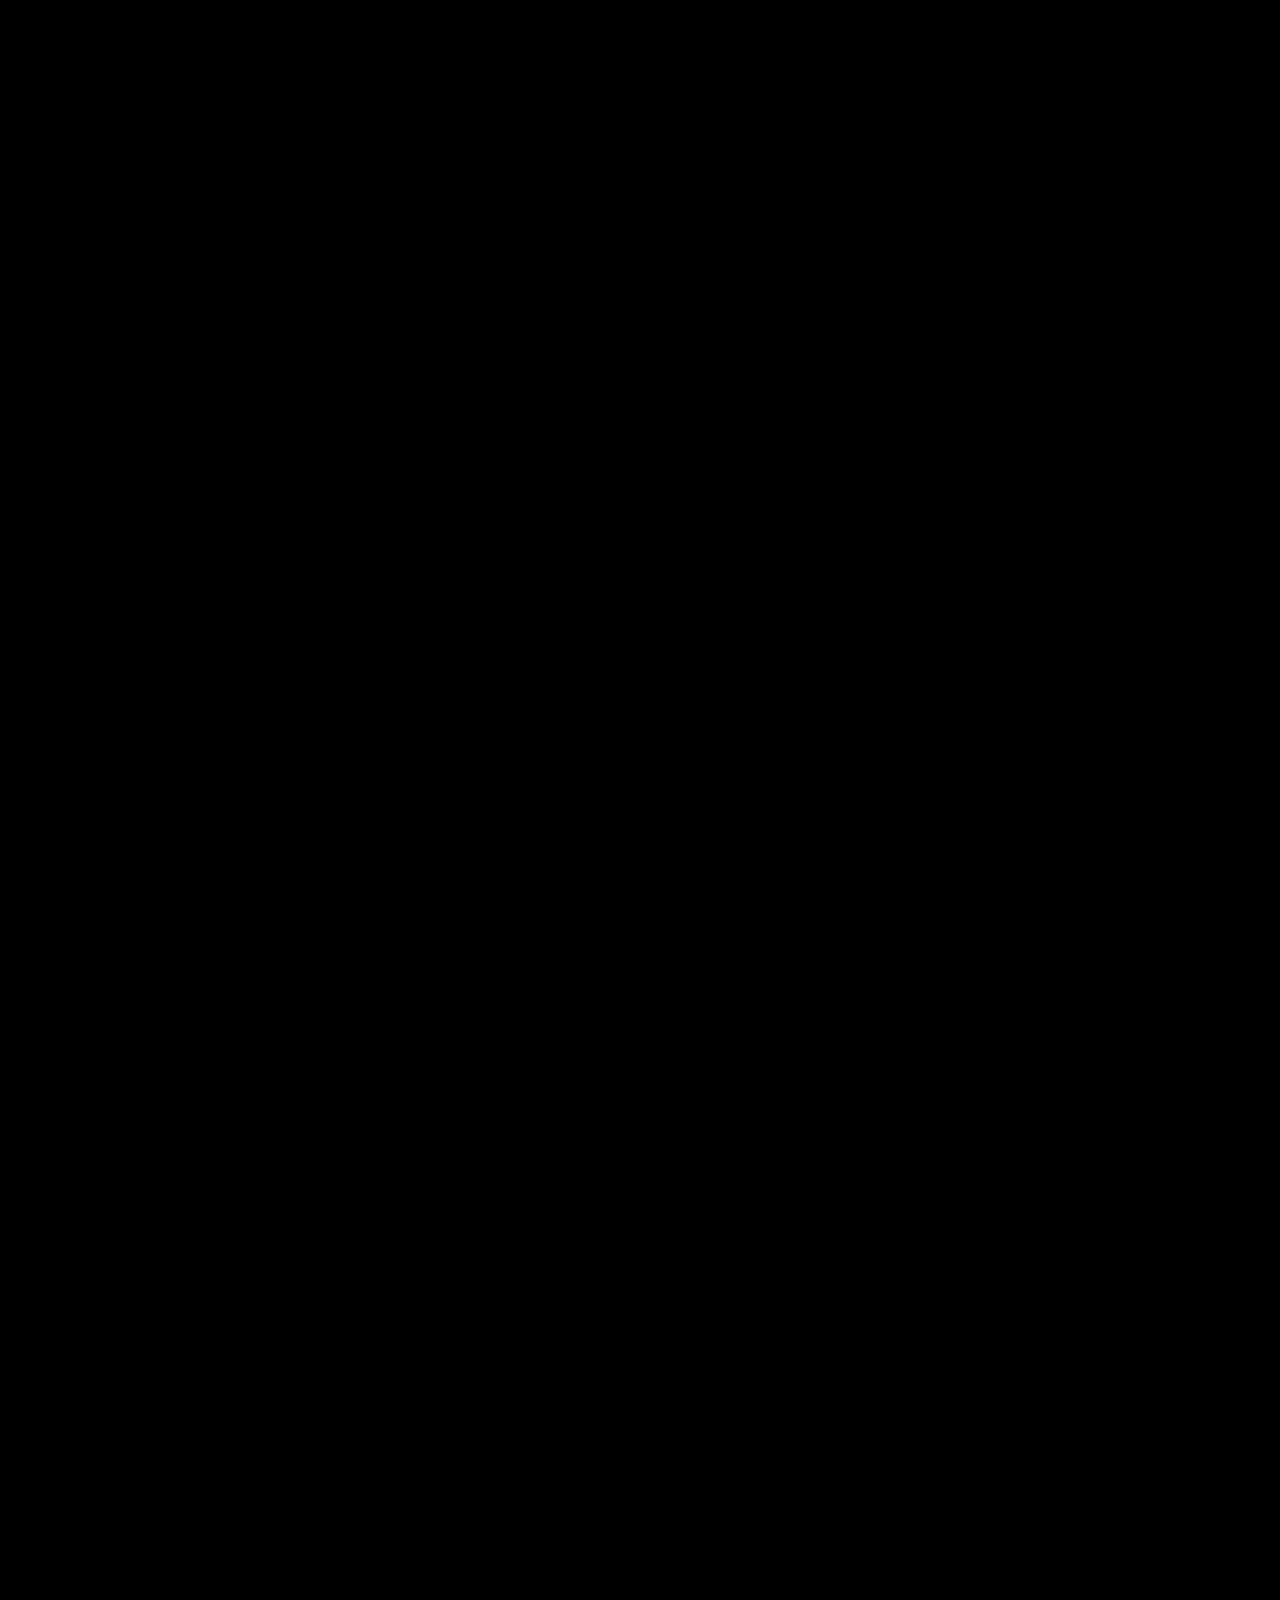
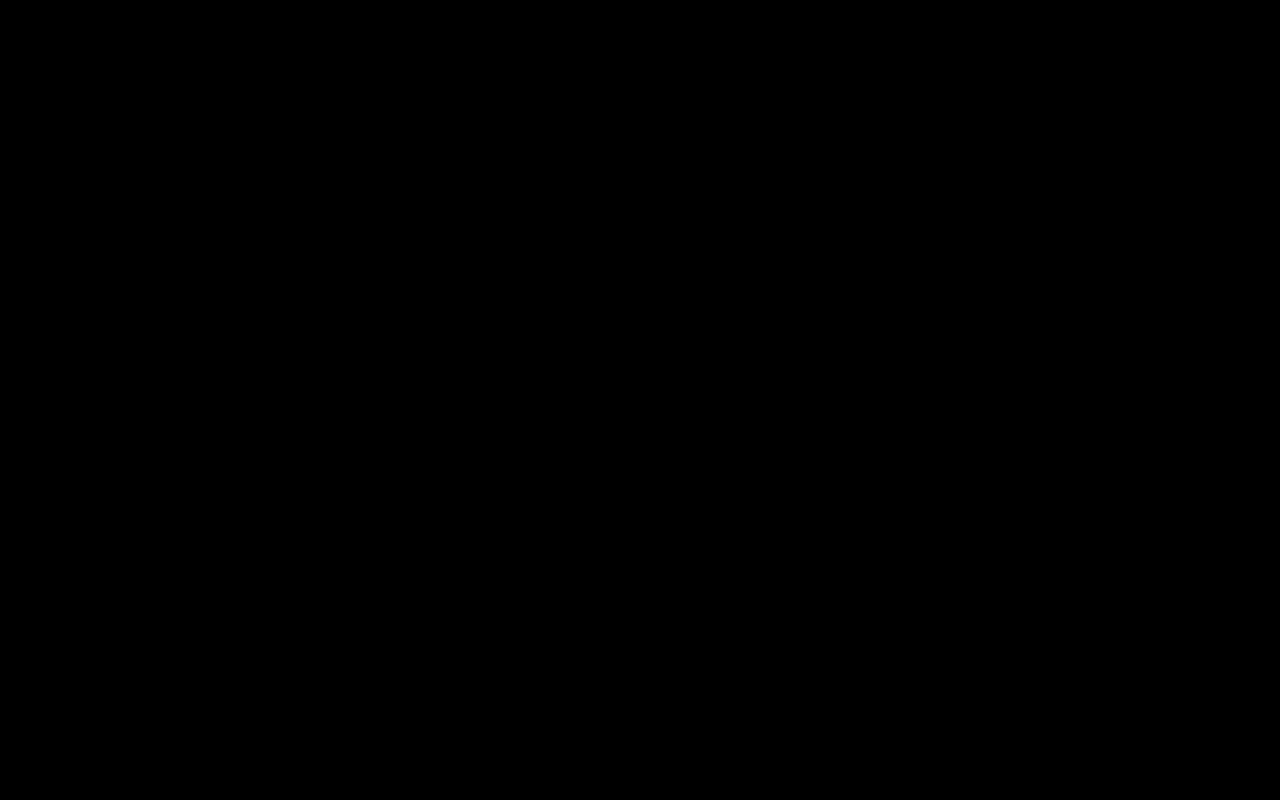
==== commit ac7f4dc2: "Изменения" ====
--- a/index.html
+++ b/index.html
@@ -833,7 +833,7 @@
 
   <div class="container">
     <section id="first" class="slide">
-      <h1 class="slide-title ">Истории учителя Макса</h1>
+      <h1 class="slide-title ">Истории учителя</h1>
       <div class="fixed-bg">
 <video muted loop playsinline preload="metadata" class="video-desktop">
 
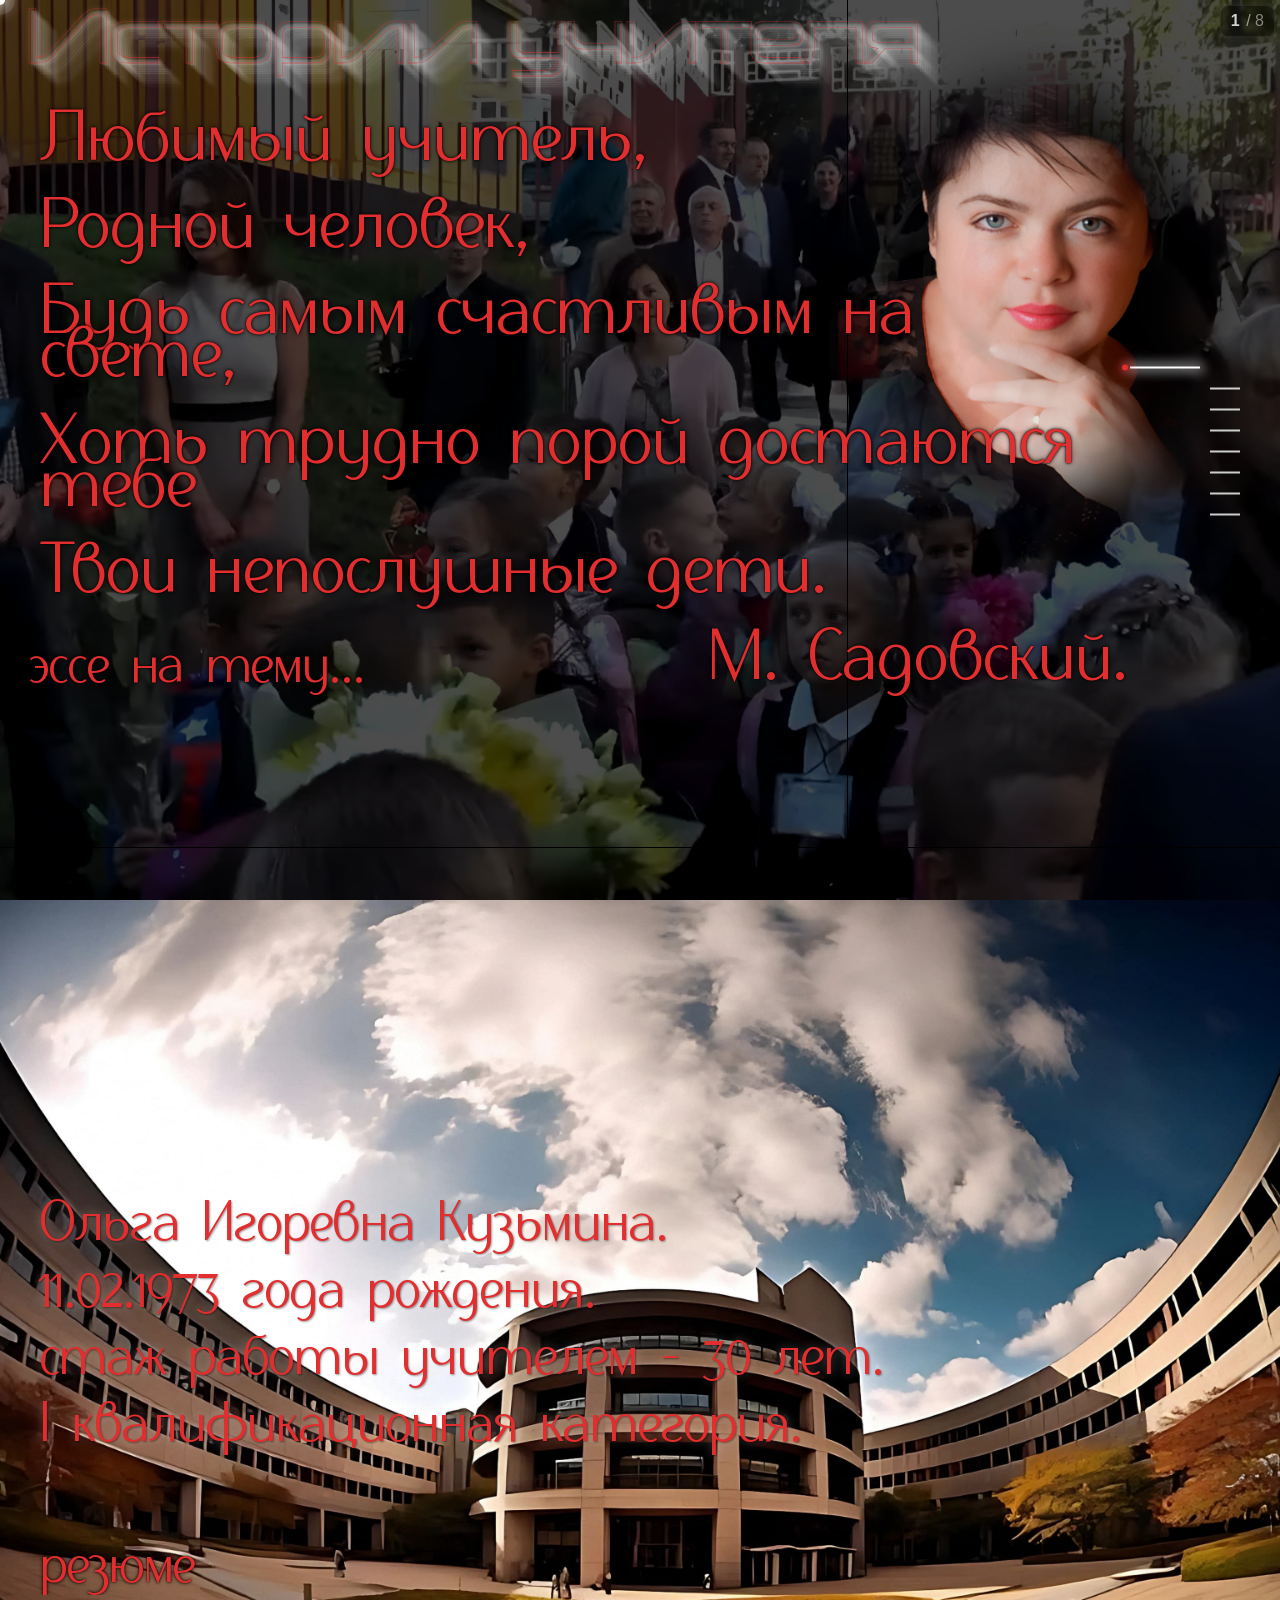
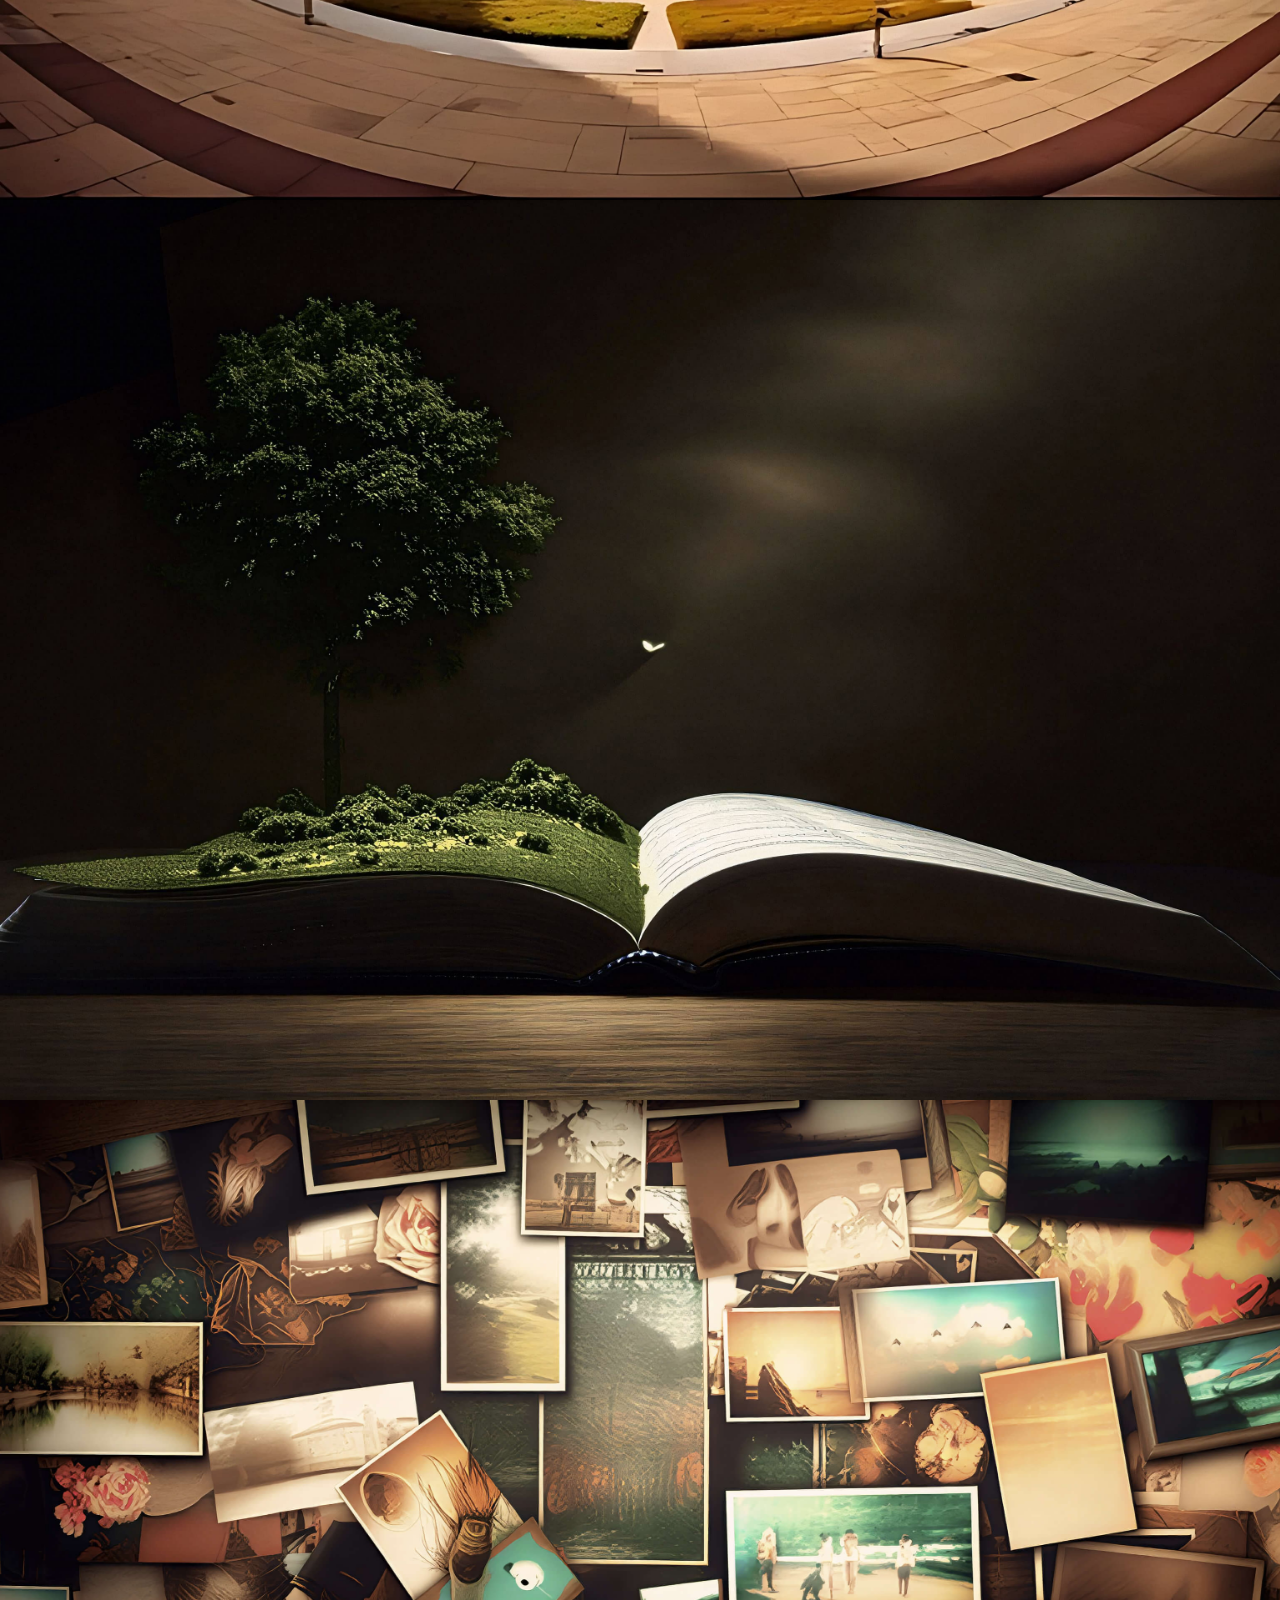
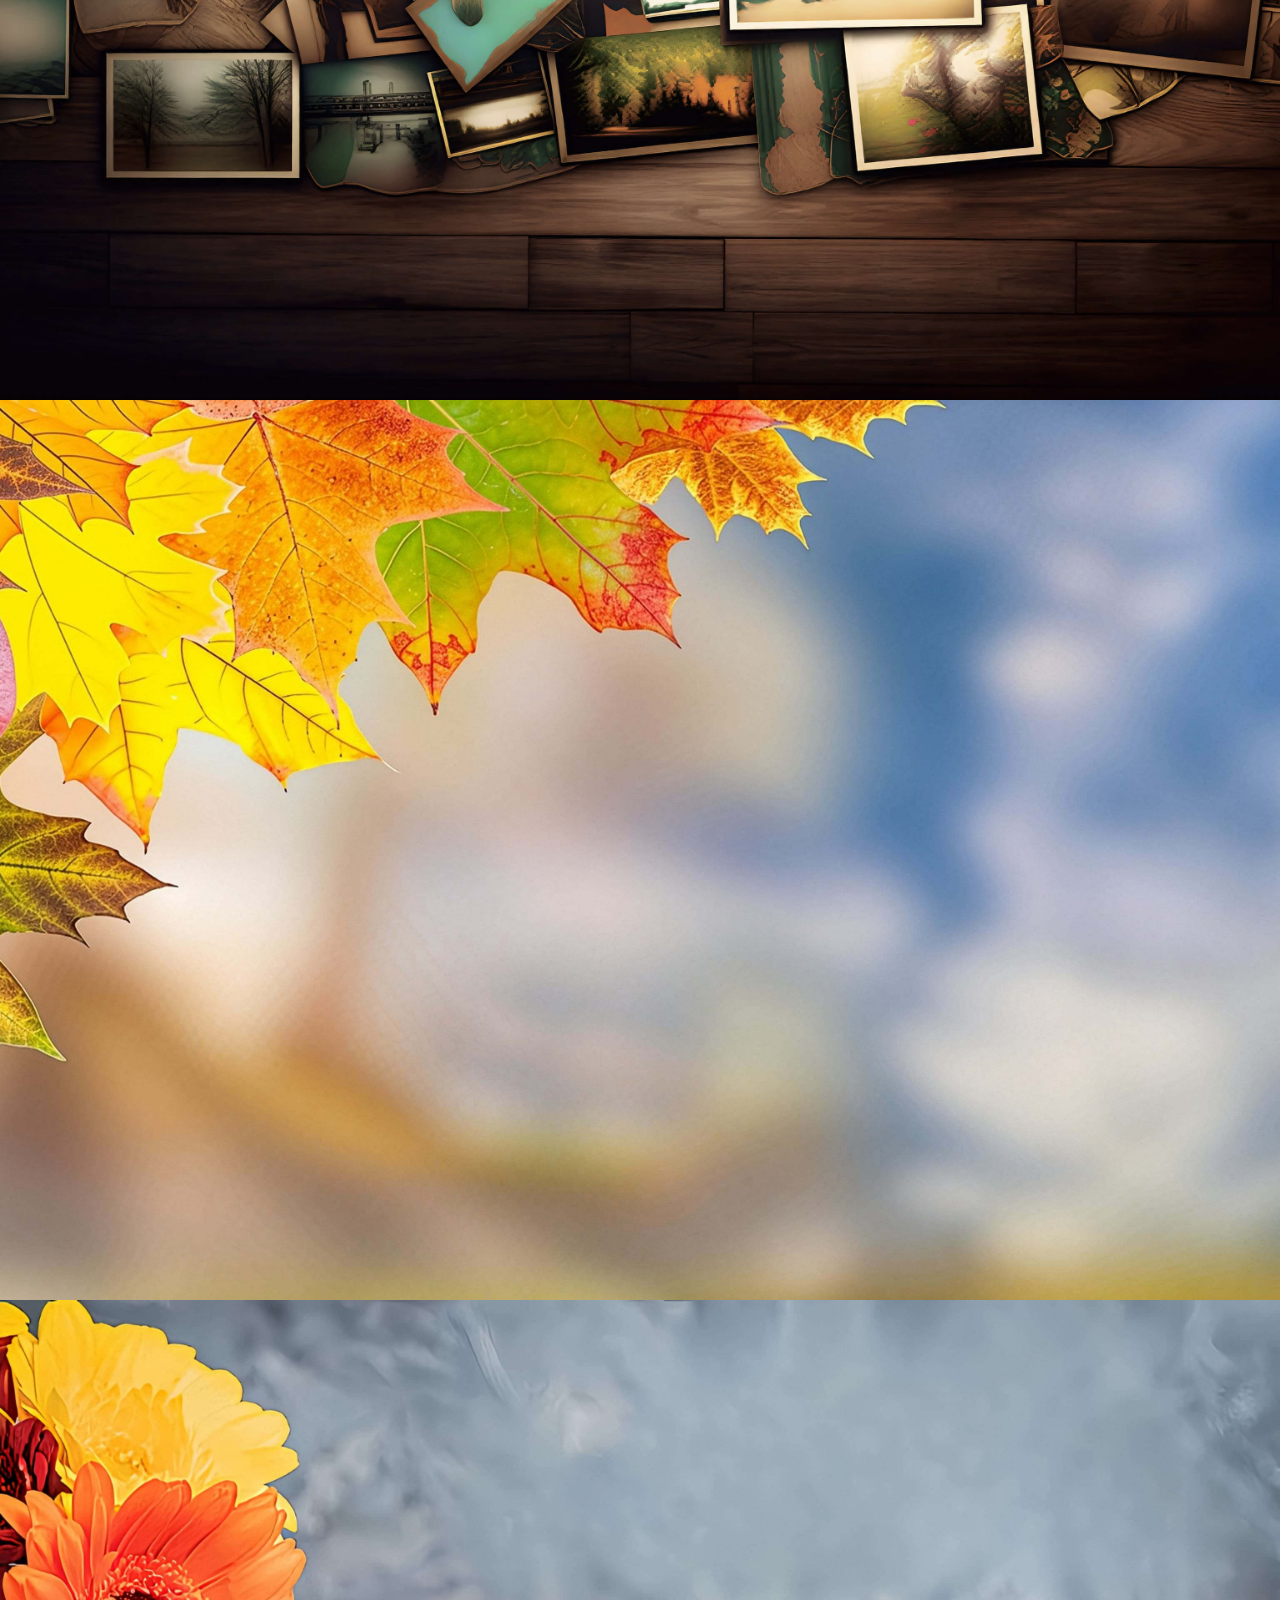
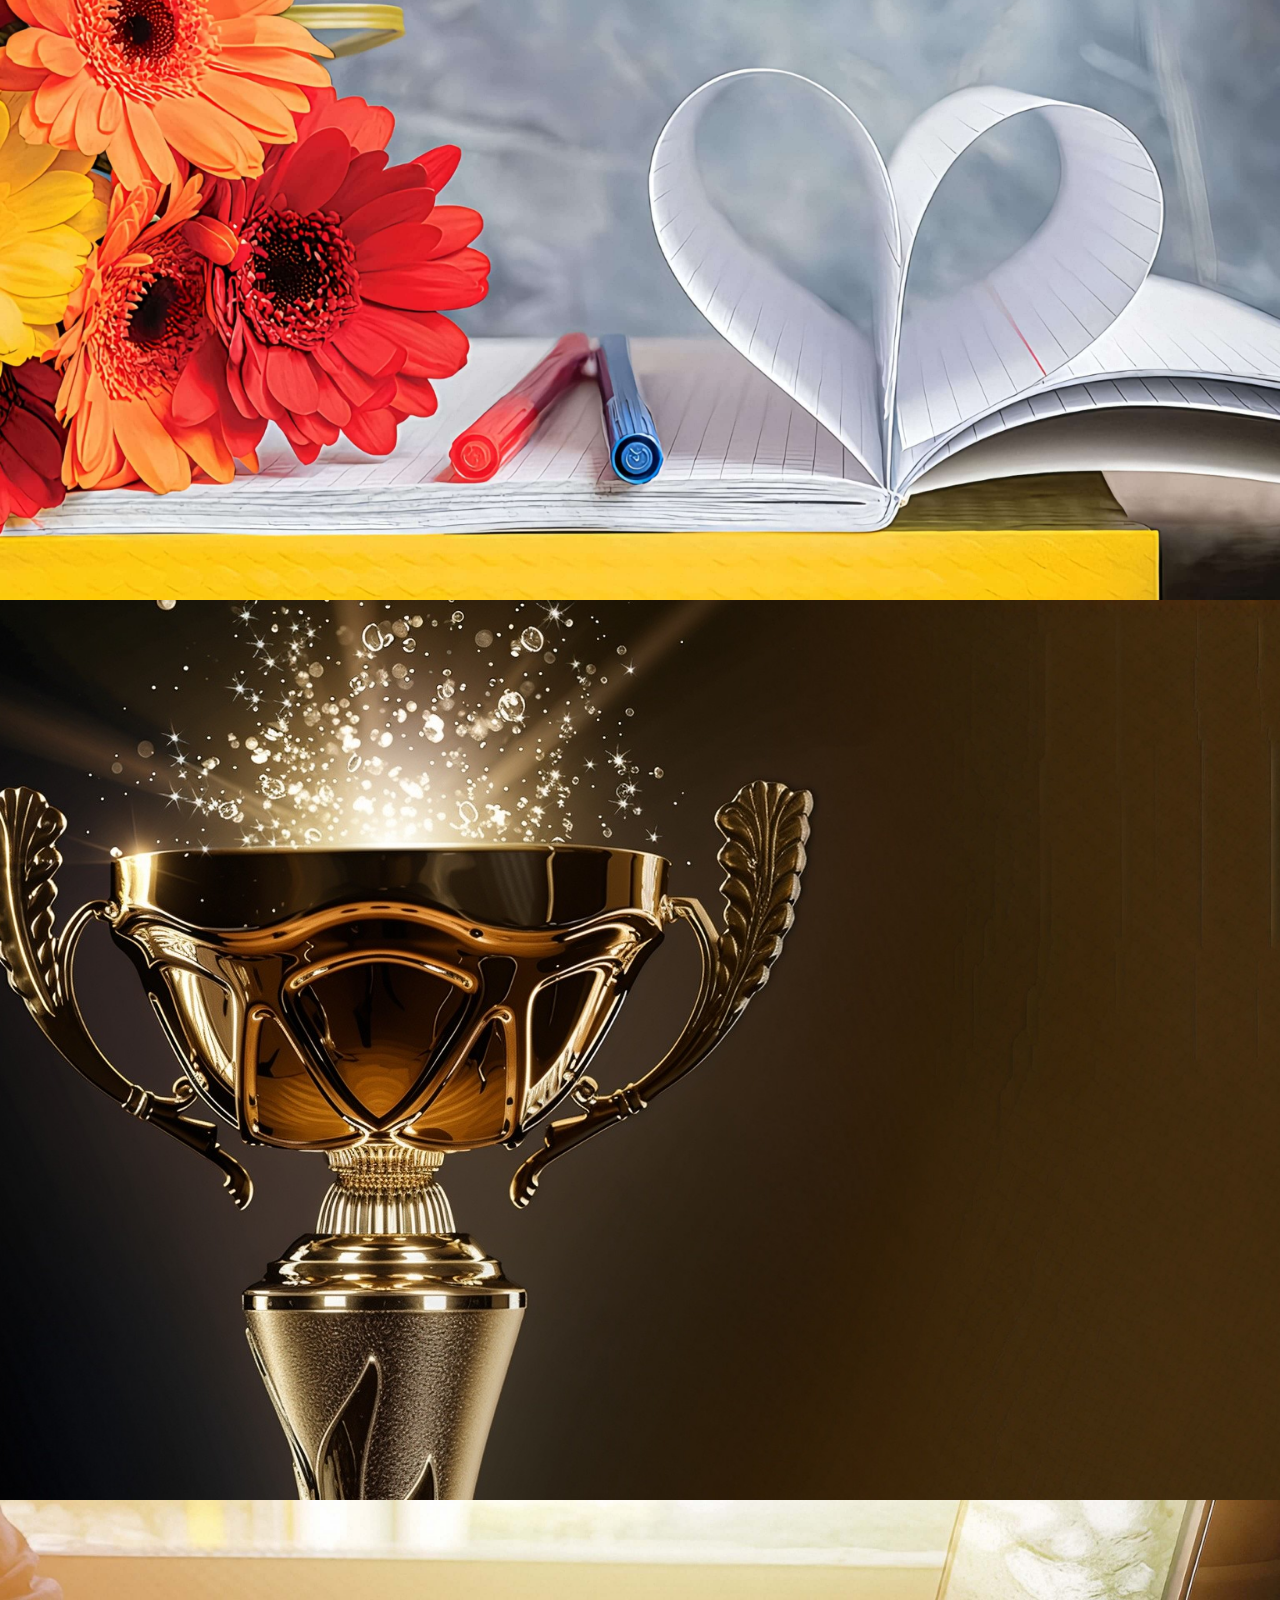
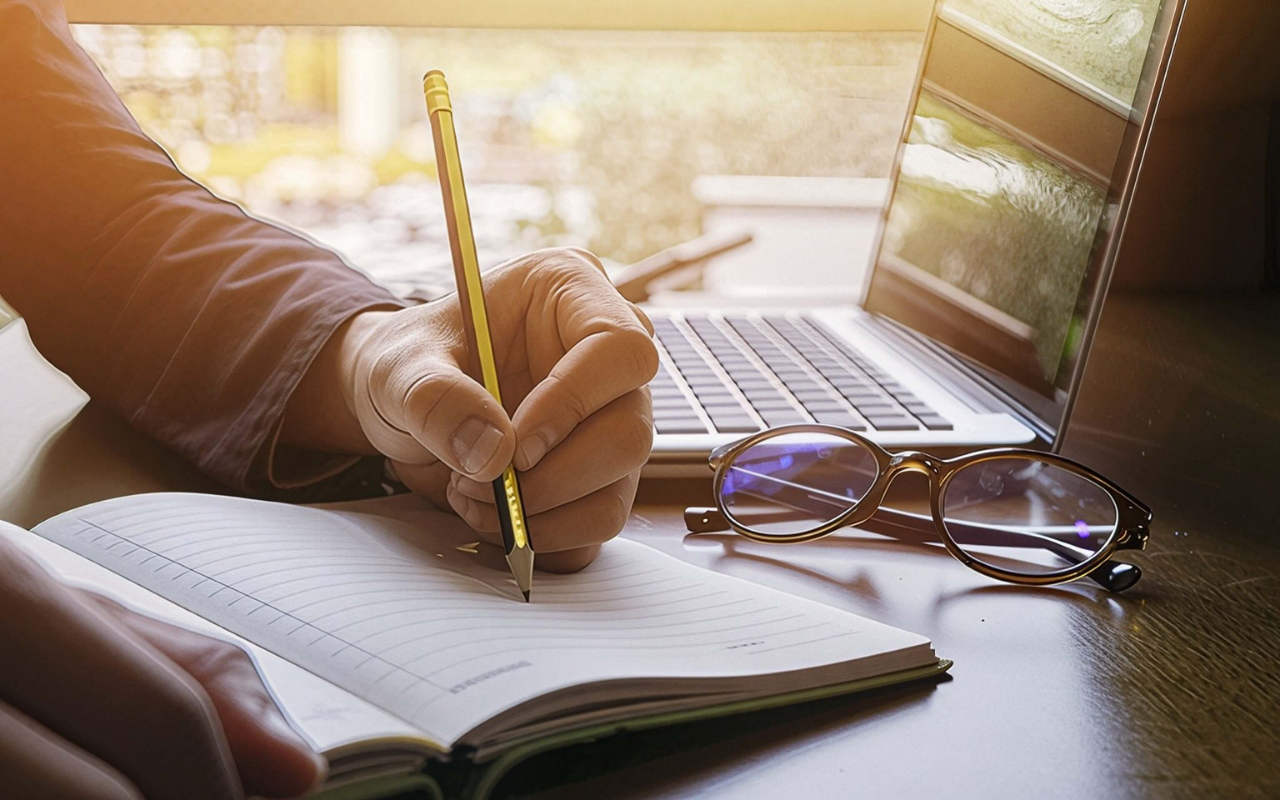
==== commit 8e48b8de: "Изменения" ====
--- a/index.html
+++ b/index.html
@@ -5,804 +5,8 @@
   <meta charset="UTF-8" />
   <meta name="viewport" content="width=device-width, initial-scale=1.0, viewport-fit=cover" />
   <title>MaxaPupsa</title>
-  <link rel="preload" href="fonts/Rahovets/Rahovets.woff2" as="font" type="font/woff2" crossorigin>
-
-  <style>
-    /* ================== ПОДКЛЮЧЕНИЕ ШРИФТОВ ================== */
-    @import url('https://fonts.googleapis.com/css2?family=Alumni+Sans+Pinstripe:ital@0;1&family=Huninn&family=Zen+Kurenaido&display=swap');
-
-    @font-face {
-      font-family: 'Rahovets';
-      src: url('fonts/Rahovets/Rahovets.eot');
-      src: url('fonts/Rahovets/Rahovets.eot?#iefix') format('embedded-opentype'),
-        url('fonts/Rahovets/Rahovets.woff2') format('woff2'),
-        url('fonts/Rahovets/Rahovets.woff') format('woff'),
-        url('fonts/Rahovets/Rahovets.ttf') format('truetype'),
-        url('fonts/Rahovets/Rahovets.svg#Rahovets') format('svg');
-      font-weight: 400;
-      font-style: normal;
-      font-display: swap;
-    }
-
-    @font-face {
-      font-family: 'Ethna';
-      src: url('fonts/Ethna-Thin/Ethna-Thin.eot');
-      src: url('fonts/Ethna-Thin/Ethna-Thin.eot?#iefix') format('embedded-opentype'),
-        url('fonts/Ethna-Thin/Ethna-Thin.woff2') format('woff2'),
-        url('fonts/Ethna-Thin/Ethna-Thin.woff') format('woff'),
-        url('fonts/Ethna-Thin/Ethna-Thin.ttf') format('truetype'),
-        url('fonts/Ethna-Thin/Ethna-Thin.svg#Ethna-Thin') format('svg');
-      font-weight: 100;
-      font-style: normal;
-      font-display: swap;
-    }
-
-@font-face {
-    font-family: 'Korataki';
-    src: url('fonts/Korataki-ExtraLight/Korataki-ExtraLight.eot');
-    src: url('fonts/Korataki-ExtraLight/Korataki-ExtraLight.eot?#iefix') format('embedded-opentype'),
-        url('fonts/Korataki-ExtraLight/Korataki-ExtraLight.woff2') format('woff2'),
-        url('fonts/Korataki-ExtraLight/Korataki-ExtraLight.woff') format('woff'),
-        url('fonts/Korataki-ExtraLight/Korataki-ExtraLight.ttf') format('truetype'),
-        url('fonts/Korataki-ExtraLight/Korataki-ExtraLight.svg#Korataki-ExtraLight') format('svg');
-    font-weight: 200;
-    font-style: normal;
-    font-display: swap;
-}
-html.no-smooth {
-  scroll-behavior: auto;
-}
-
-    /* ================== ЭФФЕКТ ПЛАВНОЙ ЗАГРУЗКИ ================== */
-    .loading-overlay {
-      position: fixed;
-      top: 0;
-      left: 0;
-      width: 100%;
-      height: 100%;
-      background: #061314;
-      z-index: 99999;
-      pointer-events: none;
-      opacity: 1;
-      transition: opacity 1.2s ease-out 0.3s;
-    }
-
-    .loading-overlay.fade-out {
-      opacity: 0;
-    }
-
-    body {
-      opacity: 0;
-      visibility: hidden;
-      transition: opacity 1.2s ease-out, visibility 1.2s;
-    }
-
-    body.loaded {
-      opacity: 1;
-      visibility: visible;
-    }
-
-    /* ================== ОБЩИЕ СТИЛИ ================== */
-    * {
-      margin: 0;
-      padding: 0;
-      box-sizing: border-box;
-    }
-
-    html {
-      height: 100%;
-      scroll-behavior: smooth;
-      scrollbar-width: none;
-      -ms-overflow-style: none;
-    }
-
-    body {
-      min-height: 100vh;
-      background: #000;
-      color: white;
-      font-family: 'Montserrat Alternates', sans-serif;
-    }
-
-    body::-webkit-scrollbar {
-      display: none;
-    }
-
-    .container {
-      position: relative;
-      width: 100%;
-      height: 100%;
-      overflow-x: hidden;
-    }
-
-    /* ================== КУРСОРЫ ================== */
-html.no-touch {
-  cursor: none;
-}
-
-html.fullscreen-mode {
-  cursor: auto;
-}
-
-
-    /* ================== РЕЖИМ ПОЛНОГО ЭКРАНА ================== */
-    html.fullscreen-mode {
-      cursor: none;
-    }
-
-    html.fullscreen-mode body {
-      overflow: hidden;
-    }
-
-    html.fullscreen-mode .navigation,
-    html.fullscreen-mode .slide-counter,
-    html.fullscreen-mode .slide-title,
-    html.fullscreen-mode .poem-text,
-    html.fullscreen-mode .poem-esse,
-    html.fullscreen-mode .mamik-img {
-      display: none !important;
-    }
-
-    .slide-counter {
-      opacity: 1;
-      visibility: visible;
-      transition: opacity 0.3s ease;
-    }
-
-    /* ================== КАСТОМНЫЙ КУРСОР ================== */
-    html.touch-device .custom-cursor,
-    html.touch-device .cursor-dot {
-      display: none !important;
-    }
-
-    .custom-cursor {
-      position: fixed;
-      width: 30px;
-      height: 30px;
-      background: rgba(255, 255, 255, 0.1);
-      border-radius: 50%;
-      pointer-events: none;
-      z-index: 9999;
-      top: 0;
-      left: 0;
-      transform-origin: center;
-      transition: transform 0.1s ease, background 0.1s ease, opacity 0.2s ease;
-    }
-
-    .custom-cursor.hover {
-      background: rgba(226, 46, 46, 0.6);
-    }
-
-    .cursor-dot {
-      position: fixed;
-      width: 10px;
-      height: 10px;
-      background: #fff;
-      border-radius: 50%;
-      pointer-events: none;
-      z-index: 10000;
-      transform: translate(-50%, -50%);
-      box-shadow: 0 0 15px 4px rgba(255, 255, 255, 0.7);
-      transition: box-shadow 0.2s ease, opacity 0.2s ease;
-    }
-
-    .cursor-dot.hover {
-      box-shadow:
-        0 0 25px 8px rgba(255, 255, 255, 0.9),
-        0 0 40px 12px rgba(255, 255, 255, 0.7),
-        0 0 60px 16px rgba(226, 46, 46, 0.5);
-    }
-
-    /* ================== НАВИГАЦИЯ ================== */
-    .navigation {
-      position: fixed;
-      right: 40px;
-      top: 50%;
-      transform: translateY(-50%);
-      display: flex;
-      flex-direction: column;
-      gap: 1px;
-      z-index: 2;
-    }
-
-    .line-wrapper {
-      position: relative;
-      width: 40px;
-      height: 20px;
-    }
-
-    .nav-line {
-      position: absolute;
-      right: 0;
-      width: 30px;
-      height: 2px;
-      background: white;
-      opacity: 0.8;
-      transition: width 0.4s cubic-bezier(0.4, 0, 0.2, 1), transform 0.4s ease;
-      transform-origin: right center;
-    }
-
-    .nav-line:hover,
-    .nav-line.active {
-      width: 70px;
-      background: #fff;
-      opacity: 1;
-      transform: translateX(-40px);
-      box-shadow: 0 0 12px 3px rgba(255, 255, 255, 0.6);
-    }
-
-    .nav-line.active::before {
-      content: '';
-      position: absolute;
-      left: -8px;
-      top: 50%;
-      transform: translateY(-50%);
-      width: 6px;
-      height: 6px;
-      background: #e22e2e;
-      border-radius: 50%;
-      box-shadow: 0 0 8px 2px rgba(226, 46, 46, 0.6);
-      animation: pulse 2s infinite;
-    }
-    a {
-  /* position: relative задаёт контекст, относительно которого спозиционируется absolute-псевдоэлемент */
-  position: relative;
-}
-
-a:after {
-  /* В нашем случае содержимое псевдоэлемента — content — пустое, но без этого свойства, хоть бы и пустого, псевдоэлемент не заработает */
-  content: '';
-  position: absolute;
-
-  /* Вытягиваем абсолютный псевдоэлемент на 5 пк за границы родителя — самого элемента */
-  inset: -5px;
-}
-
-    .tooltip {
-      position: absolute;
-      right: 80px;
-      top: 50%;
-      transform: translateY(-50%) translateX(-10px);
-      white-space: nowrap;
-      font-size: 24px;
-      color: white;
-      opacity: 0;
-      pointer-events: none;
-      transition: opacity 0.4s ease, transform 0.6s ease;
-    }
-
-    .line-wrapper:hover .tooltip {
-      opacity: 1;
-      transform: translateY(-50%) translateX(-24px);
-    }
-
-    .tooltip-text {
-      display: inline-block;
-      transform: translateX(-100%);
-      opacity: 0;
-      transition: transform 0.9s cubic-bezier(0.25, 0.46, 0.45, 0.94), opacity 0.6s ease 0.15s;
-    }
-
-    .line-wrapper:hover .tooltip-text {
-      transform: translateX(0);
-      opacity: 1;
-    }
-
-    /* ================== СЛАЙДЫ ================== */
-    .slide {
-      position: sticky;
-      top: 0;
-      height: 100vh;
-      width: 100%;
-      display: flex;
-      align-items: center;
-      justify-content: center;
-      background-size: cover;
-      background-position: center;
-      background-attachment: fixed;
-    }
-
-    #first {
-      background-image: url('images/videoBG.jpg');
-      position: relative;
-    }
-
-    #second {
-      background-image: url('images/1.jpg');
-    }
-
-    #third {
-      background-image: url('images/2.jpg');
-    }
-
-    #fourth {
-      background-image: url('images/3.jpg');
-    }
-
-    #fifth {
-      background-image: url('images/4.jpg');
-    }
-
-    #six {
-      background-image: url('images/5.jpg');
-    }
-
-    #seven {
-      background-image: url('images/6.jpg');
-    }
-
-    #eight {
-      background-image: url('images/7.jpg');
-    }
-
-    /* ================== ТЕКСТ Истории учителя ================== */
-.slide-title {
-  position: absolute;
-  top: 0;
-  left: 2%;
-  font-family: 'Korataki', sans-serif;
-  font-size: 8vmin;
-  font-weight: 900;
-  color: #f1c3c3;
-
-  /* Длинная светлая тень — как свечение */
- text-shadow:
-  1px 1px 8px rgba(255, 255, 255, 0.12),
-  2px 2px 1px rgba(255, 255, 255, 0.1125),
-  4px 4px 1px rgba(255, 255, 255, 0.105),
-  6px 6px 1px rgba(255, 255, 255, 0.0975),
-  8px 8px 1px rgba(255, 255, 255, 0.09),
-  10px 10px 1px rgba(255, 255, 255, 0.0825),
-  12px 12px 1px rgba(255, 255, 255, 0.075),
-  14px 14px 1px rgba(255, 255, 255, 0.0675),
-  16px 16px 1px rgba(255, 255, 255, 0.06),
-  18px 18px 1px rgba(255, 255, 255, 0.0525),
-  20px 20px 1px rgba(255, 255, 255, 0.045),
-  22px 22px 1px rgba(255, 255, 255, 0.0375),
-  24px 24px 1px rgba(255, 255, 255, 0.03),
-  26px 26px 1px rgba(255, 255, 255, 0.0225),
-  28px 28px 1px rgba(255, 255, 255, 0.015),
-  30px 30px 1px rgba(255, 255, 255, 0.0075),
-  32px 32px 1px rgba(255, 255, 255, 0.00375),
-  34px 34px 1px rgba(255, 255, 255, 0.003),
-  36px 36px 1px rgba(255, 255, 255, 0.00225),
-  38px 38px 1px rgba(255, 255, 255, 0.0015);
-
-  /* ✅ ВНУТРЕННЯЯ ОБВОДКА */
-    color: transparent;
-  -webkit-text-fill-color: transparent;
-  -webkit-text-stroke: .4px #e22e2e;
-
-
-
-  /* Остальные стили */
-  margin: 0;
-  padding: 0;
-  pointer-events: none;
-  user-select: none;
-  white-space: nowrap;
-  overflow: visible;
-  z-index: 2;
-  transform-origin: left center;
-  backface-visibility: hidden;
-  transform: translateY(calc(-8vmin - 10px)) translateZ(0) scale(0.85);
-  opacity: 0;
-  transition: transform 1.4s cubic-bezier(0.25, 0.46, 0.45, 0.94), opacity 1.4s ease-out;
-}
-/* ✅ АНИМАЦИЯ ПОЯВЛЕНИЯ */
-body.loaded .slide-title {
-  opacity: 1;
-  transform: translateY(0) translateZ(0) scale(0.90);
-}
-.slide-title.hidden {
-  opacity: 0;
-  transform: translateY(calc(-8vmin - 10px)) translateZ(0) scale(0.85);
-}
-
-
-   .poem-text {
-      position: absolute;
-      top: 45%;
-      left: 40px;
-      transform: translateY(-50%) translateX(-100%);
-      opacity: 0;
-      font-size: 8vmin;
-      font-family: 'Ethna', sans-serif;
-      color: #e22e2e;
-      text-shadow: 0 0 2px #000, 0 0 4px rgba(0, 0, 0, 0.8);
-      white-space: pre-line;
-      text-align: left;
-      pointer-events: none;
-      user-select: none;
-      line-height: 0.6;
-      max-width: 85vw;
-      transition: transform 1.4s cubic-bezier(0.25, 0.46, 0.45, 0.94), opacity 1.6s ease-out;
-      z-index: 2;
-    }
-
-    .poem-text .poem-author {
-      display: block;
-      text-align: right;
-      margin-top: 0.3em;
-    }
-
-.poem-esse {
-  position: absolute;
-  top: 70vh;
-  left: 30px;
-  font-size: 6vmin;
-  font-family: 'Ethna', sans-serif;
-  color: #e22e2e;
-  text-shadow: 0 0 2px #000, 0 0 4px rgba(0, 0, 0, 0.8);
-  white-space: nowrap;
-  backface-visibility: hidden;
-  z-index: 3;
-  user-select: none;
-  pointer-events: auto; /* ✅ Включены события */
-  cursor: pointer;      /* ✅ Курсор-рука */
-  transform: translateY(1000px);
-  transition: transform 1.2s cubic-bezier(0.25, 0.46, 0.45, 0.94);
-  overflow: hidden;
-}
-
-.poem-esse span {
-  display: block;
-}
-
-.poem-esse::before {
-  content: "эссе на тему...";
-  position: absolute;
-  top: 0;
-  left: 0;
-  width: 0;
-  height: 100%;
-  color: #fff;
-  text-shadow: none;
-  transition: width 0.8s ease;
-  overflow: hidden;
-  z-index: 1;
-  pointer-events: none; /* ✅ Главное! */
-}
-
-.poem-esse:hover::before {
-  width: 100%;
-}
-
-.poem-esse.show {
-  transform: translateY(0);
-}
-
-
-
-
-
-    .resume-link {
-  position: absolute;
-  top: 70vh;
-  left: 30px;
-  font-size: 6vmin;
-  font-family: 'Ethna', sans-serif;
-  color: #e22e2e;
-  text-shadow: 0 0 2px #000, 0 0 4px rgba(0, 0, 0, 0.8);
-  pointer-events: auto;
-  cursor: pointer;
-  user-select: none;
-  white-space: nowrap;
-  backface-visibility: hidden;
-  overflow: hidden;
-  transform: translateY(1000px);
-  transition: transform 1.2s cubic-bezier(0.25, 0.46, 0.45, 0.94);
-  padding: 0 10px;
-  box-sizing: border-box;
-  z-index: 3;
-}
-
-.resume-link::before {
-  content: "резюме";
-  position: absolute;
-  top: 0;
-  left: 10px;
-  width: 0%;
-  height: 100%;
-  color: #fff;
-  text-shadow: 0 0 2px #000, 0 0 4px rgba(0, 0, 0, 0.8);
-  transition: width 0.8s ease;
-  pointer-events: none;
-  overflow: hidden;
-}
-
-.resume-link:hover::before {
-  width: 100%;
-}
-
-
-    /* ================== МАМИК — АДАПТИВНОЕ ИЗОБРАЖЕНИЕ ================== */
-    .mamik-img {
-      position: fixed;
-      top: 20px;
-      right: 20px;
-      width: 50vmin;
-      max-width: 550px;
-      min-width: 60px;
-      height: auto;
-      opacity: 0;
-      z-index: 1;
-      pointer-events: none;
-      user-select: none;
-      transition: opacity 1.8s ease, transform 0.8s ease;
-      transform: translateY(-10px);
-    }
-
-    @media (max-width: 480px) {
-      .mamik-img {
-        top: 12px;
-        right: 12px;
-        width: 85vw;
-        max-width: 400px;
-      }
-    }
-
-    @media (max-width: 360px) {
-      .mamik-img {
-        top: 10px;
-        right: 10px;
-        width: 80vw;
-        max-width: 300px;
-      }
-    }
-
-    /* ================== ОСТАЛЬНЫЕ СТИЛИ ================== */
-    .slide-controls {
-      position: absolute;
-      bottom: 10px;
-      left: 50%;
-      transform: translateX(-50%);
-      display: flex;
-      gap: 20px;
-      z-index: 2;
-      opacity: 0;
-      visibility: hidden;
-      transition: opacity 0.4s ease, visibility 0.4s ease;
-    }
-
-    .slide-controls.visible {
-      opacity: 1;
-      visibility: visible;
-    }
-
-    .slide-controls button {
-      width: 100px;
-      height: 30px;
-      background: rgba(0, 0, 0, 0.2);
-      border: none;
-      border-radius: 15px;
-      color: white;
-      font-family: 'Montserrat Alternates', sans-serif;
-      font-size: 14px;
-      font-weight: 500;
-      cursor: pointer;
-      transition: opacity 0.4s ease, background 0.4s ease;
-    }
-
-    .slide-controls button:hover {
-      background: white;
-      opacity: 0.7;
-      color: black;
-    }
-
-    .fixed-bg {
-      position: fixed;
-      top: 0;
-      left: 0;
-      width: 100%;
-      height: 100vh;
-      overflow: hidden;
-      z-index: 0;
-      pointer-events: none;
-    }
-
-    .fixed-bg video {
-      position: absolute;
-      top: 0;
-      left: 0;
-      width: 100%;
-      height: 100%;
-      object-fit: cover;
-      pointer-events: auto;
-      z-index: 0; /* видео — на заднем плане */
-      opacity: 0;
-      transition: opacity 1.5s ease-out;
-    }
-
-    .fixed-bg video.fade-in-video {
-      opacity: 1;
-    }
-
-    .scroll-progress {
-      position: fixed;
-      top: 0;
-      right: 0;
-      width: 2px;
-      height: 0%;
-      background: linear-gradient(to bottom, #e22e2e, #fff);
-      border-radius: 1px;
-      z-index: 10001;
-      transition: height 0.05s ease-out;
-      opacity: 0.8;
-    }
-
-    .slide-counter {
-      position: fixed;
-      top: 5px;
-      right: 5px;
-      font-family: 'Montserrat Alternates', sans-serif;
-      font-size: 16px;
-      font-weight: 500;
-      color: rgba(255, 255, 255, 0.7);
-      z-index: 2;
-      opacity: 0.8;
-      pointer-events: none;
-      transition: opacity 0.3s ease;
-      background: rgba(0, 0, 0, 0.4);
-      padding: 6px 10px;
-      border-radius: 8px;
-      backdrop-filter: blur(2px);
-      -webkit-backdrop-filter: blur(2px);
-      box-shadow: 0 0 10px rgba(255, 255, 255, 0.1);
-      border: 1px solid rgba(255, 255, 255, 0.1);
-    }
-
-    .slide-counter:hover {
-      opacity: 1;
-    }
-
-    .slide-counter .current {
-      color: white;
-      font-weight: 700;
-      margin-right: 2px;
-    }
-
-    .slide-counter .total {
-      color: rgba(255, 255, 255, 0.6);
-    }
-
-    @media (max-width: 768px) {
-      .slide-counter {
-        display: none !important;
-      }
-    }
-
-.teacher-info {
-  position: absolute;
-  top: 45%;
-  left: 40px;
-  transform: translateY(-50%) translateX(-100vw);
-  font-family: 'Ethna', sans-serif;
-  font-size: 6.2vmin;
-  color: #e22e2e;
-  text-shadow:
-    1px 1px 2px rgba(0, 0, 0, 0.4),
-    0 0 10px rgba(255, 255, 255, 0.25),
-    0 0 20px rgba(255, 255, 255, 0.15);
-  line-height: 0.6;
-  white-space: pre-line;
-  pointer-events: none;
-  user-select: none;
-  max-width: 85vw;
-  z-index: 3;
-  /* ВАЖНО: только один transition */
-  transition: transform 0.9s cubic-bezier(0.25, 0.46, 0.45, 0.94);
-}
-
-.teacher-info.animate-in {
-  transform: translateY(-50%) translateX(0);
-}
-
-
-
-
-
-
-/* ================== ЗАТЕМНЕНИЕ ================== */
-.dim-overlay,
-.video-overlay {
-  position: absolute;
-  top: 0;
-  left: 0;
-  width: 100%;
-  height: 100%;
-  z-index: 1;
-  pointer-events: none;
-  opacity: 0.4;
-  transition: opacity 0.6s ease-out;
-}
-
-.dim-overlay {
-  background: rgba(0, 0, 0, 0.4);
-}
-
-.video-overlay {
-  background: rgba(0, 0, 0, 0.4);
-}
-
-/* Исчезает ТОЛЬКО в полноэкранном режиме */
-html.fullscreen-mode .dim-overlay,
-html.fullscreen-mode .video-overlay {
-  opacity: 0;
-}
-
-#first::before {
-  content: '';
-  position: absolute;
-  top: 0;
-  left: 0;
-  width: 100%;
-  height: 100%;
-  background: rgba(0, 0, 0, 0.7);
-  z-index: 1;
-  pointer-events: none;
-  transition: opacity 0.4s ease-out;
-}
-
-/* УБИРАЕМ затемнение в полноэкранном режиме */
-html.fullscreen-mode #first::before {
-  opacity: 0;
-}
-
-
-
-    .fullscreen-overlay {
-      pointer-events: none;
-      position: fixed;
-      top: 0;
-      left: 0;
-      width: 100%;
-      height: 100%;
-      background: #000;
-      opacity: 0;
-      z-index: 9998;
-      transition: opacity 0.4s ease;
-    }
-
-    html.fullscreen-enter .fullscreen-overlay,
-    html.fullscreen-exit .fullscreen-overlay {
-      opacity: 1;
-    }
-
-    @keyframes pulse {
-      0% {
-        box-shadow: 0 0 0 0 rgba(226, 46, 46, 0.7);
-      }
-
-      70% {
-        box-shadow: 0 0 0 6px rgba(226, 46, 46, 0);
-      }
-
-      100% {
-        box-shadow: 0 0 0 0 rgba(226, 46, 46, 0);
-      }
-    }
-
-    @media (max-width: 768px) {
-      .navigation {
-        display: none !important;
-      }
-    }
-@media (max-width: 480px) {
-  .poem-text { left: 6px; font-size: 24px; max-width: 90vw; transform: translateY(-50%) translateX(-70px); }
-  .poem-esse { left: 6px; font-size: 26px; }
-  .mamik-img { width: 38vmin; max-width: 180px; top: 18px; right: 8px; }
-}
-
-@media (max-width: 360px) {
-  .poem-text { left: 6px; font-size: 16px; max-width: 90vw; transform: translateY(-50%) translateX(-70px); }
-  .poem-esse { left: 6px; font-size: 14px; }
-  .mamik-img { width: 38vmin; max-width: 180px; top: 8px; right: 8px; }
-}
-
-
-  </style>
+  <link rel="stylesheet" href="css/index/index.css" />
 </head>
-
 <body>
   <div class="loading-overlay"></div>
   <div class="custom-cursor"></div>
@@ -812,9 +16,9 @@
 
   <div class="navigation">
     <div class="line-wrapper"><a href="#first" class="nav-line"><span class="tooltip"><span
-            class="tooltip-text">Первый</span></span></a></div>
+            class="tooltip-text">Эссе</span></span></a></div>
     <div class="line-wrapper"><a href="#second" class="nav-line"><span class="tooltip"><span
-            class="tooltip-text">Второй</span></span></a></div>
+            class="tooltip-text">Обо мне</span></span></a></div>
     <div class="line-wrapper"><a href="#third" class="nav-line"><span class="tooltip"><span
             class="tooltip-text">Третий</span></span></a></div>
     <div class="line-wrapper"><a href="#fourth" class="nav-line"><span class="tooltip"><span
@@ -832,12 +36,13 @@
   <div class="slide-counter"><span class="current">1</span> / <span class="total">8</span></div>
 
   <div class="container">
+    <div id="bg-layer" aria-hidden="true"></div>
     <section id="first" class="slide">
       <h1 class="slide-title ">Истории учителя</h1>
       <div class="fixed-bg">
-<video muted loop playsinline preload="metadata" class="video-desktop">
+<video muted loop playsinline preload="metadata" poster="images/index/index_01.jpg" class="video-desktop">
 
-          <source src="./1-21.mp4" type="video/mp4">
+          <source src="video/index_01.mp4" type="video/mp4" />
         </video>
       </div>
       <div class="poem-text">
@@ -873,361 +78,8 @@
   </div>
 
   <!-- Mamik вынесен ПОСЛЕ .container, чтобы не быть под слоями -->
-  <img src="images/Mamik.png" alt="Мамик" class="mamik-img">
-
-<script>
-  document.addEventListener("DOMContentLoaded", () => {
-    const isTouchDevice = 'ontouchstart' in window || navigator.maxTouchPoints > 0;
-    if (isTouchDevice) {
-      document.documentElement.classList.add('touch-device');
-    } else {
-      document.documentElement.classList.add('no-touch');
-    }
-
-    // === КУРСОР ===
-    const cursor = document.querySelector('.custom-cursor');
-    const dot = document.querySelector('.cursor-dot');
-
-    if (isTouchDevice) {
-      if (cursor) cursor.remove();
-      if (dot) dot.remove();
-    } else if (cursor && dot) {
-      let targetX = 0, targetY = 0, currentX = 0, currentY = 0;
-      const ease = 0.15;
-
-      const animate = () => {
-        currentX += (targetX - currentX) * ease;
-        currentY += (targetY - currentY) * ease;
-        dot.style.transform = `translate(${targetX - 5}px, ${targetY - 5}px)`;
-        cursor.style.transform = `translate(${currentX - 15}px, ${currentY - 15}px)`;
-        requestAnimationFrame(animate);
-      };
-      animate();
-
-      document.addEventListener('mousemove', (e) => {
-        targetX = e.clientX;
-        targetY = e.clientY;
-      });
-
-      // Универсальный hover через mouseover/mouseout (покрывает динамические элементы)
-      document.addEventListener('mouseover', (e) => {
-        const target = e.target;
-        if (
-          target.matches('a') ||
-          target.matches('.nav-line') ||
-          target.matches('.fullscreen-btn') ||
-          target.matches('.play-btn') ||
-          target.closest('.poem-esse') ||
-          target.matches('.resume-link')
-        ) {
-          cursor.classList.add('hover');
-          dot.classList.add('hover');
-        }
-      });
-
-      document.addEventListener('mouseout', (e) => {
-        const target = e.target;
-        if (
-          target.matches('a') ||
-          target.matches('.nav-line') ||
-          target.matches('.fullscreen-btn') ||
-          target.matches('.play-btn') ||
-          target.closest('.poem-esse') ||
-          target.matches('.resume-link')
-        ) {
-          cursor.classList.remove('hover');
-          dot.classList.remove('hover');
-        }
-      });
-    }
-
-    // === ПАНЕЛЬ УПРАВЛЕНИЯ ===
-    const controls = document.querySelector('.slide-controls');
-    if (controls && !isTouchDevice) {
-      let hideTimeout;
-      const showControls = () => {
-        controls.classList.add('visible');
-        clearTimeout(hideTimeout);
-        hideTimeout = setTimeout(() => controls.classList.remove('visible'), 2000);
-      };
-      document.addEventListener('mousemove', showControls);
-    }
-
-    // === ПРОГРЕСС-БАР ===
-    const scrollProgress = document.querySelector('.scroll-progress');
-    if (scrollProgress) {
-      const updateScrollProgress = () => {
-        const scrollTop = window.pageYOffset;
-        const docHeight = document.documentElement.scrollHeight - window.innerHeight;
-        const scrollPercent = docHeight === 0 ? 0 : scrollTop / docHeight;
-        scrollProgress.style.height = `${scrollPercent * 100}%`;
-      };
-      window.addEventListener('scroll', updateScrollProgress);
-      updateScrollProgress();
-    }
-
-    // === НАВИГАЦИЯ (плавное смещение ссылок) ===
-    const navLines = document.querySelectorAll('.nav-line');
-    const maxTranslateX = -20;
-    const threshold = 60;
-    if (!isTouchDevice) {
-      document.addEventListener('mousemove', (e) => {
-        const { clientX: mouseX, clientY: mouseY } = e;
-        navLines.forEach(line => {
-          const rect = line.getBoundingClientRect();
-          const center = {
-            x: rect.left + rect.width / 2,
-            y: rect.top + rect.height / 2
-          };
-          const dx = mouseX - center.x;
-          const dy = mouseY - center.y;
-          const distance = Math.sqrt(dx * dx + dy * dy);
-          const progress = (threshold - distance) / threshold;
-          line.style.transform = distance < threshold ? `translateX(${maxTranslateX * progress}px)` : 'translateX(0)';
-        });
-      });
-    }
-
-    // === ВИДЕО ===
-    const video = document.querySelector('.video-desktop');
-    const playBtn = document.querySelector('.play-btn');
-    if (video && playBtn) {
-      video.pause();
-      video.currentTime = 0;
-      playBtn.addEventListener('click', () => {
-        if (video.paused) {
-          video.play();
-          playBtn.textContent = 'stop';
-          video.classList.add('fade-in-video');
-        } else {
-          video.classList.remove('fade-in-video');
-          playBtn.textContent = 'play';
-          setTimeout(() => {
-            video.pause();
-            video.currentTime = 0;
-          }, 1600);
-        }
-      });
-      video.addEventListener('ended', () => {
-        video.classList.remove('fade-in-video');
-        playBtn.textContent = 'play';
-        setTimeout(() => video.pause(), 100);
-      });
-    }
-
-    // === ПОЛНЫЙ ЭКРАН ===
-    const fullscreenBtn = document.querySelector('.fullscreen-btn');
-    const handleFullscreenChange = () => {
-      const isFullscreen = !!document.fullscreenElement;
-      const customCursor = document.querySelector('.custom-cursor');
-      const cursorDot = document.querySelector('.cursor-dot');
-
-      if (isFullscreen) {
-        document.documentElement.classList.add('fullscreen-enter');
-        setTimeout(() => {
-          document.documentElement.classList.remove('fullscreen-enter');
-          document.documentElement.classList.add('fullscreen-mode');
-          if (customCursor) customCursor.style.opacity = '0';
-          if (cursorDot) cursorDot.style.opacity = '0';
-        }, 50);
-      } else {
-        document.documentElement.classList.add('fullscreen-exit');
-        if (customCursor) customCursor.style.opacity = '0';
-        if (cursorDot) cursorDot.style.opacity = '0';
-        setTimeout(() => {
-          document.documentElement.classList.remove('fullscreen-exit');
-          document.documentElement.classList.remove('fullscreen-mode');
-          if (customCursor) customCursor.style.opacity = '1';
-          if (cursorDot) cursorDot.style.opacity = '1';
-        }, 400);
-      }
-    };
-
-    ['fullscreenchange', 'webkitfullscreenchange', 'mozfullscreenchange', 'MSFullscreenChange']
-      .forEach(event => document.addEventListener(event, handleFullscreenChange));
-
-    if (fullscreenBtn) {
-      fullscreenBtn.addEventListener('click', () => {
-        if (!document.fullscreenElement) {
-          document.documentElement.classList.add('fullscreen-enter');
-          setTimeout(() => {
-            document.documentElement.requestFullscreen?.() ||
-              document.documentElement.webkitRequestFullscreen?.() ||
-              document.documentElement.mozRequestFullScreen?.() ||
-              document.documentElement.msRequestFullscreen?.();
-            fullscreenBtn.textContent = 'exit';
-          }, 300);
-        } else {
-          document.exitFullscreen?.() ||
-            document.webkitExitFullscreen?.() ||
-            document.mozCancelFullScreen?.() ||
-            document.msExitFullscreen?.();
-          fullscreenBtn.textContent = 'full';
-        }
-      });
-    }
-
-    // === СЧЁТЧИК И НАВИГАЦИЯ ===
-    const sections = document.querySelectorAll('.slide');
-    const links = document.querySelectorAll('.nav-line');
-    const currentSpan = document.querySelector('.slide-counter .current');
-    const totalSpan = document.querySelector('.slide-counter .total');
-    if (totalSpan) totalSpan.textContent = sections.length;
-
-    // === ОБЩИЙ НАБЛЮДАТЕЛЬ ЗА СЛАЙДАМИ ===
-    const observer = new IntersectionObserver((entries) => {
-      entries.forEach(entry => {
-        // Навигация по активному слайду
-        if (entry.isIntersecting) {
-          links.forEach(l => l.classList.remove('active'));
-          const link = document.querySelector(`.nav-line[href="#${entry.target.id}"]`);
-          if (link) link.classList.add('active');
-        }
-
-        // Анимация для второго слайда
-        if (entry.target.id === 'second' && entry.isIntersecting) {
-          const teacherInfo = document.querySelector('.teacher-info');
-          const resume = document.querySelector('.resume-link');
-
-          if (teacherInfo) {
-            setTimeout(() => {
-              teacherInfo.style.transform = 'translateY(-50%) translateX(0)';
-            }, 300);
-          }
-
-          if (resume) {
-            setTimeout(() => {
-              resume.style.transform = 'translateY(0)';
-            }, 600);
-          }
-        }
-      });
-    }, { threshold: 0.5 });
-
-    sections.forEach(s => observer.observe(s));
-
-    // === УПРАВЛЕНИЕ ЗАГОЛОВКОМ ===
-    let lastScrollY = window.scrollY;
-    const title = document.querySelector('.slide-title');
-    if (title) {
-      window.addEventListener('scroll', () => {
-        const currentScrollY = window.scrollY;
-        if (currentScrollY > lastScrollY && currentScrollY > 100) {
-          if (!title.classList.contains('hidden')) {
-            title.classList.add('hidden');
-          }
-        } else if (currentScrollY < lastScrollY) {
-          if (title.classList.contains('hidden')) {
-            title.classList.remove('hidden');
-          }
-        }
-        lastScrollY = currentScrollY;
-      }, { passive: true });
-    }
-
-    // === СЧЁТЧИК СЛАЙДОВ ===
-    const updateSlideCounter = () => {
-      const h = window.innerHeight;
-      for (let i = 0; i < sections.length; i++) {
-        const r = sections[i].getBoundingClientRect();
-        if (r.top < h * 0.5 && r.bottom > h * 0.5) {
-          if (currentSpan) currentSpan.textContent = i + 1;
-          break;
-        }
-      }
-    };
-    updateSlideCounter();
-    window.addEventListener('scroll', updateSlideCounter);
-
-    // === АНИМАЦИЯ ПРИ ЗАГРУЗКЕ ===
-    window.addEventListener('load', () => {
-      // Принудительный скролл в начало
-      document.documentElement.classList.add('no-smooth');
-      window.scrollTo(0, 0);
-      requestAnimationFrame(() => {
-        document.documentElement.classList.remove('no-smooth');
-      });
-
-      const overlay = document.querySelector('.loading-overlay');
-      const body = document.body;
-
-      body.classList.add('loaded');
-      if (overlay) overlay.classList.add('fade-out');
-
-      setTimeout(() => {
-        if (overlay && overlay.parentNode) {
-          overlay.style.display = 'none';
-        }
-      }, 1500);
-
-      // Сброс: второй слайд
-      const teacherInfo = document.querySelector('.teacher-info');
-      const resume = document.querySelector('.resume-link');
-
-      if (teacherInfo) {
-        teacherInfo.style.transform = 'translateY(-50%) translateX(-100vw)';
-      }
-      if (resume) {
-        resume.style.transform = 'translateY(1000px)';
-      }
-
-      // Анимация стиха
-      const poem = document.querySelector('.poem-text');
-      if (poem) {
-        setTimeout(() => {
-          poem.style.opacity = '1';
-          poem.style.transform = 'translateY(-50%) translateX(0)';
-        }, 800);
-      }
-
-      const author = document.querySelector('.poem-author');
-      if (author) {
-        setTimeout(() => {
-          author.style.opacity = '1';
-          author.style.transform = 'translateY(-50%) translateX(0)';
-        }, 1600);
-      }
-
-      // Анимация "эссе на тему..."
-      const esse = document.querySelector('.poem-esse');
-      if (esse) {
-        setTimeout(() => {
-          esse.classList.add('show');
-        }, 2200);
-      }
-
-      // Анимация мамы
-      const mamik = document.querySelector('.mamik-img');
-      if (mamik) {
-        setTimeout(() => {
-          mamik.style.opacity = '0.9';
-          mamik.style.transform = 'translateY(0)';
-        }, 1000);
-      }
-
-      // Проверка: если второй слайд уже виден → запустить анимацию
-      setTimeout(() => {
-        const secondSlide = document.querySelector('#second');
-        if (!secondSlide) return;
-        const rect = secondSlide.getBoundingClientRect();
-        const h = window.innerHeight;
-        if (rect.top < h * 0.8 && rect.bottom > h * 0.2) {
-          if (teacherInfo) {
-            setTimeout(() => {
-              teacherInfo.style.transform = 'translateY(-50%) translateX(0)';
-            }, 300);
-          }
-          if (resume) {
-            setTimeout(() => {
-              resume.style.transform = 'translateY(0)';
-            }, 600);
-          }
-        }
-      }, 100);
-    });
-  });
-</script>
-
+  <img src="images/index/Mamik.png" alt="Мамик" class="mamik-img">
+<script src="js/index/index.js" defer></script>
 
 </body>
 </html>
--- a/css/index/index.css
+++ b/css/index/index.css
@@ -0,0 +1,799 @@
+ /* ================== ПОДКЛЮЧЕНИЕ ШРИФТОВ ================== */
+    @import url('https://fonts.googleapis.com/css2?family=Alumni+Sans+Pinstripe:ital@0;1&family=Huninn&family=Zen+Kurenaido&display=swap');
+
+    @font-face {
+      font-family: 'Rahovets';
+      src: url('/fonts/Rahovets/Rahovets.eot');
+      src: url('/fonts/Rahovets/Rahovets.eot?#iefix') format('embedded-opentype'),
+        url('/fonts/Rahovets/Rahovets.woff2') format('woff2'),
+        url('/fonts/Rahovets/Rahovets.woff') format('woff'),
+        url('/fonts/Rahovets/Rahovets.ttf') format('truetype'),
+        url('/fonts/Rahovets/Rahovets.svg#Rahovets') format('svg');
+      font-weight: 400;
+      font-style: normal;
+      font-display: swap;
+    }
+
+    @font-face {
+      font-family: 'Ethna';
+      src: url('/fonts/Ethna-Thin/Ethna-Thin.eot');
+      src: url('/fonts/Ethna-Thin/Ethna-Thin.eot?#iefix') format('embedded-opentype'),
+        url('/fonts/Ethna-Thin/Ethna-Thin.woff2') format('woff2'),
+        url('/fonts/Ethna-Thin/Ethna-Thin.woff') format('woff'),
+        url('/fonts/Ethna-Thin/Ethna-Thin.ttf') format('truetype'),
+        url('/fonts/Ethna-Thin/Ethna-Thin.svg#Ethna-Thin') format('svg');
+      font-weight: 100;
+      font-style: normal;
+      font-display: swap;
+    }
+
+@font-face {
+    font-family: 'Korataki';
+    src: url('/fonts/Korataki-ExtraLight/Korataki-ExtraLight.eot');
+    src: url('/fonts/Korataki-ExtraLight/Korataki-ExtraLight.eot?#iefix') format('embedded-opentype'),
+        url('/fonts/Korataki-ExtraLight/Korataki-ExtraLight.woff2') format('woff2'),
+        url('/fonts/Korataki-ExtraLight/Korataki-ExtraLight.woff') format('woff'),
+        url('/fonts/Korataki-ExtraLight/Korataki-ExtraLight.ttf') format('truetype'),
+        url('/fonts/Korataki-ExtraLight/Korataki-ExtraLight.svg#Korataki-ExtraLight') format('svg');
+    font-weight: 200;
+    font-style: normal;
+    font-display: swap;
+}
+html.no-smooth {
+  scroll-behavior: auto;
+}
+
+    /* ================== ЭФФЕКТ ПЛАВНОЙ ЗАГРУЗКИ ================== */
+    .loading-overlay {
+      position: fixed;
+      top: 0;
+      left: 0;
+      width: 100%;
+      height: 100%;
+      background: #061314;
+      z-index: 99999;
+      pointer-events: none;
+      opacity: 1;
+      transition: opacity 1.2s ease-out 0.3s;
+    }
+
+    .loading-overlay.fade-out {
+      opacity: 0;
+    }
+
+    body {
+      opacity: 0;
+      visibility: hidden;
+      transition: opacity 1.2s ease-out, visibility 1.2s;
+    }
+
+    body.loaded {
+      opacity: 1;
+      visibility: visible;
+    }
+
+    /* ================== ОБЩИЕ СТИЛИ ================== */
+    * {
+      margin: 0;
+      padding: 0;
+      box-sizing: border-box;
+    }
+
+    html {
+      height: 100%;
+      scroll-behavior: auto;
+      scrollbar-width: none;
+      -ms-overflow-style: none;
+    }
+
+    body {
+      min-height: 100vh;
+      background: #000;
+      color: white;
+      font-family: 'Montserrat Alternates', sans-serif;
+      overflow-x: hidden;
+    }
+
+    body::-webkit-scrollbar {
+      display: none;
+    }
+
+    .container {
+      position: relative;
+
+      width: 100%;
+      height: 100%;
+      overflow-x: auto;
+    }
+
+    /* ================== КУРСОРЫ ================== */
+html.no-touch {
+  cursor: none;
+}
+
+html.fullscreen-mode {
+  cursor: auto;
+}
+
+
+    /* ================== РЕЖИМ ПОЛНОГО ЭКРАНА ================== */
+    html.fullscreen-mode {
+      cursor: none;
+    }
+
+    html.fullscreen-mode body {
+      overflow: hidden;
+    }
+
+    html.fullscreen-mode .navigation,
+    html.fullscreen-mode .slide-counter,
+    html.fullscreen-mode .slide-title,
+    html.fullscreen-mode .poem-text,
+    html.fullscreen-mode .poem-esse,
+    html.fullscreen-mode .mamik-img {
+      display: none !important;
+    }
+
+    .slide-counter {
+      opacity: 1;
+      visibility: visible;
+      transition: opacity 0.3s ease;
+    }
+
+    /* ================== КАСТОМНЫЙ КУРСОР ================== */
+    html.touch-device .custom-cursor,
+    html.touch-device .cursor-dot {
+      display: none !important;
+    }
+
+    .custom-cursor {
+      position: fixed;
+      width: 30px;
+      height: 30px;
+      background: rgba(255, 255, 255, 0.1);
+      border-radius: 50%;
+      pointer-events: none;
+      z-index: 9999;
+      top: 0;
+      left: 0;
+      transform-origin: center;
+      transition: transform 0.1s ease, background 0.1s ease, opacity 0.2s ease;
+    }
+
+    .custom-cursor.hover {
+      background: rgba(226, 46, 46, 0.6);
+    }
+
+    .cursor-dot {
+      position: fixed;
+      width: 10px;
+      height: 10px;
+      background: #fff;
+      border-radius: 50%;
+      pointer-events: none;
+      z-index: 10000;
+      transform: translate(-50%, -50%);
+      box-shadow: 0 0 15px 4px rgba(255, 255, 255, 0.7);
+      transition: box-shadow 0.2s ease, opacity 0.2s ease;
+    }
+
+    .cursor-dot.hover {
+      box-shadow:
+        0 0 25px 8px rgba(255, 255, 255, 0.9),
+        0 0 40px 12px rgba(255, 255, 255, 0.7),
+        0 0 60px 16px rgba(226, 46, 46, 0.5);
+    }
+
+    /* ================== НАВИГАЦИЯ ================== */
+    .navigation {
+      position: fixed;
+      right: 40px;
+      top: 50%;
+      transform: translateY(-50%);
+      display: flex;
+      flex-direction: column;
+      gap: 1px;
+      z-index: 2;
+    }
+
+    .line-wrapper {
+      position: relative;
+      width: 40px;
+      height: 20px;
+    }
+
+    .nav-line {
+      position: absolute;
+      right: 0;
+      width: 30px;
+      height: 2px;
+      background: white;
+      opacity: 0.8;
+      transition: width 0.4s cubic-bezier(0.4, 0, 0.2, 1), transform 0.4s ease;
+      transform-origin: right center;
+    }
+
+    .nav-line:hover,
+    .nav-line.active {
+      width: 70px;
+      background: #fff;
+      opacity: 1;
+      transform: translateX(-40px);
+      box-shadow: 0 0 12px 3px rgba(255, 255, 255, 0.6);
+    }
+
+    .nav-line.active::before {
+      content: '';
+      position: absolute;
+      left: -8px;
+      top: 50%;
+      transform: translateY(-50%);
+      width: 6px;
+      height: 6px;
+      background: #e22e2e;
+      border-radius: 50%;
+      box-shadow: 0 0 8px 2px rgba(226, 46, 46, 0.6);
+      animation: pulse 2s infinite;
+    }
+    a {
+  /* position: relative задаёт контекст, относительно которого спозиционируется absolute-псевдоэлемент */
+  position: relative;
+}
+
+a:after {
+  /* В нашем случае содержимое псевдоэлемента — content — пустое, но без этого свойства, хоть бы и пустого, псевдоэлемент не заработает */
+  content: '';
+  position: absolute;
+
+  /* Вытягиваем абсолютный псевдоэлемент на 5 пк за границы родителя — самого элемента */
+  inset: -5px;
+}
+
+    .tooltip {
+      position: absolute;
+      right: 80px;
+      top: 50%;
+      transform: translateY(-50%) translateX(-10px);
+      white-space: nowrap;
+      font-size: 24px;
+      color: white;
+      opacity: 0;
+      pointer-events: none;
+      transition: opacity 0.4s ease, transform 0.6s ease;
+    }
+
+    .line-wrapper:hover .tooltip {
+      opacity: 1;
+      transform: translateY(-50%) translateX(-24px);
+    }
+
+    .tooltip-text {
+      display: inline-block;
+      transform: translateX(-100%);
+      opacity: 0;
+      transition: transform 0.9s cubic-bezier(0.25, 0.46, 0.45, 0.94), opacity 0.6s ease 0.15s;
+    }
+
+    .line-wrapper:hover .tooltip-text {
+      transform: translateX(0);
+      opacity: 1;
+    }
+
+    /* ================== СЛАЙДЫ ================== */
+    .slide {
+      position: sticky;
+      top: 0;
+  min-height: 100vh;
+    height: auto;
+    position: relative;
+    /* или sticky — смотри ниже */
+
+      width: 100%;
+      display: flex;
+      align-items: center;
+      justify-content: center;
+      background-size: cover;
+      background-position: center;
+      background-attachment: scroll;
+    }
+
+    /*
+    #first {
+      background-image: url('/images/index/index_01.jpg');
+      position: relative;
+    }
+      */
+
+    #second {
+      background-image: url('/images/index/index_02.jpg');
+    }
+
+    #third {
+      background-image: url('/images/index/index_03.jpg');
+    }
+
+    #fourth {
+      background-image: url('/images/index/index_04.jpg');
+    }
+
+    #fifth {
+      background-image: url('/images/index/index_05.jpg');
+    }
+
+    #six {
+      background-image: url('/images/index/index_06.jpg');
+    }
+
+    #seven {
+      background-image: url('/images/index/index_07.jpg');
+    }
+
+    #eight {
+      background-image: url('/images/index/index_08.jpg');
+    }
+
+    /* ================== ТЕКСТ Истории учителя ================== */
+.slide-title {
+  position: absolute;
+  top: 0;
+  left: 2%;
+  font-family: 'Korataki', sans-serif;
+  font-size: 8vmin;
+  font-weight: 900;
+  color: #f1c3c3;
+
+  /* Длинная светлая тень — как свечение */
+ text-shadow:
+  1px 1px 8px rgba(255, 255, 255, 0.12),
+  2px 2px 1px rgba(255, 255, 255, 0.1125),
+  4px 4px 1px rgba(255, 255, 255, 0.105),
+  6px 6px 1px rgba(255, 255, 255, 0.0975),
+  8px 8px 1px rgba(255, 255, 255, 0.09),
+  10px 10px 1px rgba(255, 255, 255, 0.0825),
+  12px 12px 1px rgba(255, 255, 255, 0.075),
+  14px 14px 1px rgba(255, 255, 255, 0.0675),
+  16px 16px 1px rgba(255, 255, 255, 0.06),
+  18px 18px 1px rgba(255, 255, 255, 0.0525),
+  20px 20px 1px rgba(255, 255, 255, 0.045),
+  22px 22px 1px rgba(255, 255, 255, 0.0375),
+  24px 24px 1px rgba(255, 255, 255, 0.03),
+  26px 26px 1px rgba(255, 255, 255, 0.0225),
+  28px 28px 1px rgba(255, 255, 255, 0.015),
+  30px 30px 1px rgba(255, 255, 255, 0.0075),
+  32px 32px 1px rgba(255, 255, 255, 0.00375),
+  34px 34px 1px rgba(255, 255, 255, 0.003),
+  36px 36px 1px rgba(255, 255, 255, 0.00225),
+  38px 38px 1px rgba(255, 255, 255, 0.0015);
+
+  /* ✅ ВНУТРЕННЯЯ ОБВОДКА */
+    color: transparent;
+  -webkit-text-fill-color: transparent;
+  -webkit-text-stroke: .4px #e22e2e;
+
+
+
+  /* Остальные стили */
+  margin: 0;
+  padding: 0;
+  pointer-events: none;
+  user-select: none;
+  white-space: nowrap;
+  overflow: visible;
+  z-index: 2;
+  transform-origin: left center;
+  backface-visibility: hidden;
+  transform: translateY(calc(-8vmin - 10px)) translateZ(0) scale(0.85);
+  opacity: 0;
+  transition: transform 1.4s cubic-bezier(0.25, 0.46, 0.45, 0.94), opacity 1.4s ease-out;
+}
+/* ✅ АНИМАЦИЯ ПОЯВЛЕНИЯ */
+body.loaded .slide-title {
+  opacity: 1;
+  transform: translateY(0) translateZ(0) scale(0.90);
+}
+.slide-title.hidden {
+  opacity: 0;
+  transform: translateY(calc(-8vmin - 10px)) translateZ(0) scale(0.85);
+}
+
+
+   .poem-text {
+      position: absolute;
+      top: 45%;
+      left: 40px;
+      transform: translateY(-50%) translateX(-100%);
+      opacity: 0;
+      font-size: 8vmin;
+      font-family: 'Ethna', sans-serif;
+      color: #e22e2e;
+      text-shadow: 0 0 2px #000, 0 0 4px rgba(0, 0, 0, 0.8);
+      white-space: pre-line;
+      text-align: left;
+      pointer-events: none;
+      user-select: none;
+      line-height: 0.6;
+      max-width: 85vw;
+      transition: transform 1.4s cubic-bezier(0.25, 0.46, 0.45, 0.94), opacity 1.6s ease-out;
+      z-index: 2;
+    }
+
+    .poem-text .poem-author {
+      display: block;
+      text-align: right;
+      margin-top: 0.3em;
+    }
+
+.poem-esse {
+  position: absolute;
+  top: 70vh;
+  left: 30px;
+  font-size: 6vmin;
+  font-family: 'Ethna', sans-serif;
+  color: #e22e2e;
+  text-shadow: 0 0 2px #000, 0 0 4px rgba(0, 0, 0, 0.8);
+  white-space: nowrap;
+  backface-visibility: hidden;
+  z-index: 3;
+  user-select: none;
+  pointer-events: auto; /* ✅ Включены события */
+  cursor: pointer;      /* ✅ Курсор-рука */
+  transform: translateY(1000px);
+  transition: transform 1.2s cubic-bezier(0.25, 0.46, 0.45, 0.94);
+  overflow: hidden;
+}
+
+.poem-esse span {
+  display: block;
+}
+
+.poem-esse::before {
+  content: "эссе на тему...";
+  position: absolute;
+  top: 0;
+  left: 0;
+  width: 0;
+  height: 100%;
+  color: #fff;
+  text-shadow: none;
+  transition: width 0.8s ease;
+  overflow: hidden;
+  z-index: 1;
+  pointer-events: none; /* ✅ Главное! */
+}
+
+.poem-esse:hover::before {
+  width: 100%;
+}
+
+.poem-esse.show {
+  transform: translateY(0);
+}
+
+
+
+
+
+    .resume-link {
+  position: absolute;
+  top: 70vh;
+  left: 30px;
+  font-size: 6vmin;
+  font-family: 'Ethna', sans-serif;
+  color: #e22e2e;
+  text-shadow: 0 0 2px #000, 0 0 4px rgba(0, 0, 0, 0.8);
+  pointer-events: auto;
+  cursor: pointer;
+  user-select: none;
+  white-space: nowrap;
+  backface-visibility: hidden;
+  overflow: hidden;
+  transform: translateY(1000px);
+  transition: transform 1.2s cubic-bezier(0.25, 0.46, 0.45, 0.94);
+  padding: 0 10px;
+  box-sizing: border-box;
+  z-index: 3;
+}
+
+.resume-link::before {
+  content: "резюме";
+  position: absolute;
+  top: 0;
+  left: 10px;
+  width: 0%;
+  height: 100%;
+  color: #fff;
+  text-shadow: 0 0 2px #000, 0 0 4px rgba(0, 0, 0, 0.8);
+  transition: width 0.8s ease;
+  pointer-events: none;
+  overflow: hidden;
+}
+
+.resume-link:hover::before {
+  width: 100%;
+}
+
+
+    /* ================== МАМИК — АДАПТИВНОЕ ИЗОБРАЖЕНИЕ ================== */
+    .mamik-img {
+      position: fixed;
+      top: 20px;
+      right: 20px;
+      width: 50vmin;
+      max-width: 550px;
+      min-width: 60px;
+      height: auto;
+      opacity: 0;
+      z-index: 1;
+      pointer-events: none;
+      user-select: none;
+      transition: opacity 1.8s ease, transform 0.8s ease;
+      transform: translateY(-10px);
+    }
+
+    @media (max-width: 480px) {
+      .mamik-img {
+        top: 12px;
+        right: 12px;
+        width: 85vw;
+        max-width: 400px;
+      }
+    }
+
+    @media (max-width: 360px) {
+      .mamik-img {
+        top: 10px;
+        right: 10px;
+        width: 80vw;
+        max-width: 300px;
+      }
+    }
+
+    /* ================== ОСТАЛЬНЫЕ СТИЛИ ================== */
+    .slide-controls {
+      position: absolute;
+      bottom: 10px;
+      left: 50%;
+      transform: translateX(-50%);
+      display: flex;
+      gap: 20px;
+      z-index: 2;
+      opacity: 0;
+      visibility: hidden;
+      transition: opacity 0.4s ease, visibility 0.4s ease;
+    }
+
+    .slide-controls.visible {
+      opacity: 1;
+      visibility: visible;
+    }
+
+    .slide-controls button {
+      width: 100px;
+      height: 30px;
+      background: rgba(0, 0, 0, 0.2);
+      border: none;
+      border-radius: 15px;
+      color: white;
+      font-family: 'Montserrat Alternates', sans-serif;
+      font-size: 14px;
+      font-weight: 500;
+      cursor: pointer;
+      transition: opacity 0.4s ease, background 0.4s ease;
+    }
+
+    .slide-controls button:hover {
+      background: white;
+      opacity: 0.7;
+      color: black;
+    }
+
+    .fixed-bg {
+      background: url('/images/index/index_01.jpg') center/cover no-repeat !important;
+      position: fixed;
+      top: 0;
+      left: 0;
+      width: 100%;
+      height: 100vh;
+      overflow: hidden;
+      z-index: 0;
+      pointer-events: none;
+    }
+
+    .fixed-bg video {
+      position: absolute;
+      top: 0;
+      left: 0;
+      width: 100%;
+      height: 100%;
+      object-fit: cover;
+      pointer-events: auto;
+      z-index: 0; /* видео — на заднем плане */
+      opacity: 0;
+      transition: opacity 1.5s ease-out;
+    }
+
+    .fixed-bg video.fade-in-video {
+      opacity: 1;
+    }
+
+    .scroll-progress {
+      position: fixed;
+      top: 0;
+      right: 0;
+      width: 2px;
+      height: 0%;
+      background: linear-gradient(to bottom, #e22e2e, #fff);
+      border-radius: 1px;
+      z-index: 10001;
+      transition: height 0.05s ease-out;
+      opacity: 0.8;
+    }
+
+    .slide-counter {
+      position: fixed;
+      top: 5px;
+      right: 5px;
+      font-family: 'Montserrat Alternates', sans-serif;
+      font-size: 16px;
+      font-weight: 500;
+      color: rgba(255, 255, 255, 0.7);
+      z-index: 2;
+      opacity: 0.8;
+      pointer-events: none;
+      transition: opacity 0.3s ease;
+      background: rgba(0, 0, 0, 0.4);
+      padding: 6px 10px;
+      border-radius: 8px;
+      backdrop-filter: blur(2px);
+      -webkit-backdrop-filter: blur(2px);
+      box-shadow: 0 0 10px rgba(255, 255, 255, 0.1);
+      border: 1px solid rgba(255, 255, 255, 0.1);
+    }
+
+    .slide-counter:hover {
+      opacity: 1;
+    }
+
+    .slide-counter .current {
+      color: white;
+      font-weight: 700;
+      margin-right: 2px;
+    }
+
+    .slide-counter .total {
+      color: rgba(255, 255, 255, 0.6);
+    }
+
+    @media (max-width: 768px) {
+      .slide-counter {
+        display: none !important;
+      }
+    }
+
+.teacher-info {
+  position: absolute;
+  top: 45%;
+  left: 40px;
+  transform: translateY(-50%) translateX(-100vw);
+  font-family: 'Ethna', sans-serif;
+  font-size: 6.2vmin;
+  color: #e22e2e;
+  text-shadow:
+    1px 1px 2px rgba(0, 0, 0, 0.4),
+    0 0 10px rgba(255, 255, 255, 0.25),
+    0 0 20px rgba(255, 255, 255, 0.15);
+  line-height: 0.6;
+  white-space: pre-line;
+  pointer-events: none;
+  user-select: none;
+  max-width: 85vw;
+  z-index: 3;
+  /* ВАЖНО: только один transition */
+  transition: transform 0.9s cubic-bezier(0.25, 0.46, 0.45, 0.94);
+}
+
+.teacher-info.animate-in {
+  transform: translateY(-50%) translateX(0);
+}
+
+
+
+
+
+
+/* ================== ЗАТЕМНЕНИЕ ================== */
+.dim-overlay,
+.video-overlay {
+  position: absolute;
+  top: 0;
+  left: 0;
+  width: 100%;
+  height: 100%;
+  z-index: 1;
+  pointer-events: none;
+  opacity: 0.4;
+  transition: opacity 0.6s ease-out;
+}
+
+.dim-overlay {
+  background: rgba(0, 0, 0, 0.4);
+}
+
+.video-overlay {
+  background: rgba(0, 0, 0, 0.4);
+}
+
+/* Исчезает ТОЛЬКО в полноэкранном режиме */
+html.fullscreen-mode .dim-overlay,
+html.fullscreen-mode .video-overlay {
+  opacity: 0;
+}
+
+#first::before {
+  content: '';
+  position: absolute;
+  top: 0;
+  left: 0;
+  width: 100%;
+  height: 100%;
+  background: rgba(0, 0, 0, 0.7);
+  z-index: 1;
+  pointer-events: none;
+  transition: opacity 0.4s ease-out;
+}
+
+/* УБИРАЕМ затемнение в полноэкранном режиме */
+html.fullscreen-mode #first::before {
+  opacity: 0;
+}
+
+
+
+    .fullscreen-overlay {
+      pointer-events: none;
+      position: fixed;
+      top: 0;
+      left: 0;
+      width: 100%;
+      height: 100%;
+      background: #000;
+      opacity: 0;
+      z-index: 9998;
+      transition: opacity 0.4s ease;
+    }
+
+    html.fullscreen-enter .fullscreen-overlay,
+    html.fullscreen-exit .fullscreen-overlay {
+      opacity: 1;
+    }
+
+    @keyframes pulse {
+      0% {
+        box-shadow: 0 0 0 0 rgba(226, 46, 46, 0.7);
+      }
+
+      70% {
+        box-shadow: 0 0 0 6px rgba(226, 46, 46, 0);
+      }
+
+      100% {
+        box-shadow: 0 0 0 0 rgba(226, 46, 46, 0);
+      }
+    }
+
+    @media (max-width: 768px) {
+      .navigation {
+        display: none !important;
+      }
+    }
+@media (max-width: 480px) {
+  .poem-text { left: 6px; font-size: 24px; max-width: 90vw; transform: translateY(-50%) translateX(-70px); }
+  .poem-esse { left: 6px; font-size: 26px; }
+  .mamik-img { width: 38vmin; max-width: 180px; top: 18px; right: 8px; }
+}
+
+@media (max-width: 360px) {
+  .poem-text { left: 6px; font-size: 16px; max-width: 90vw; transform: translateY(-50%) translateX(-70px); }
+  .poem-esse { left: 6px; font-size: 14px; }
+  .mamik-img { width: 38vmin; max-width: 180px; top: 8px; right: 8px; }
+}
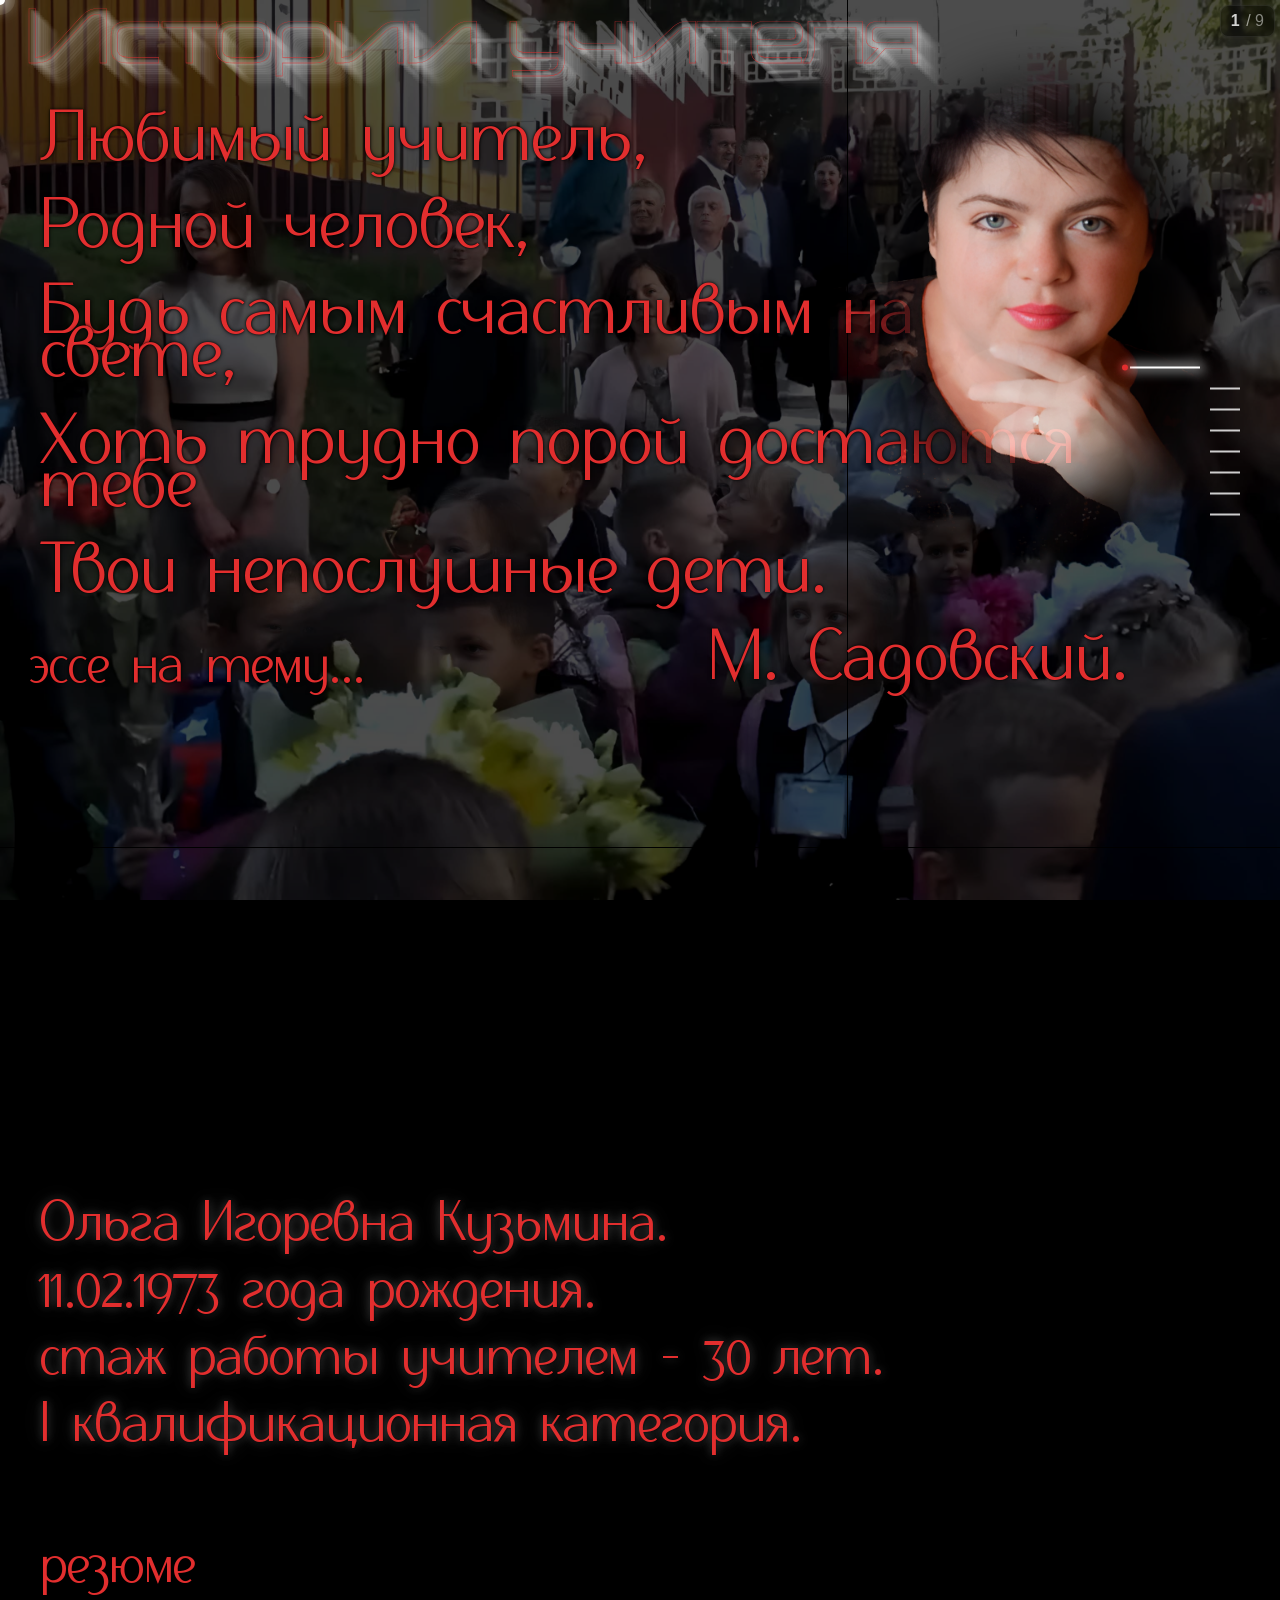
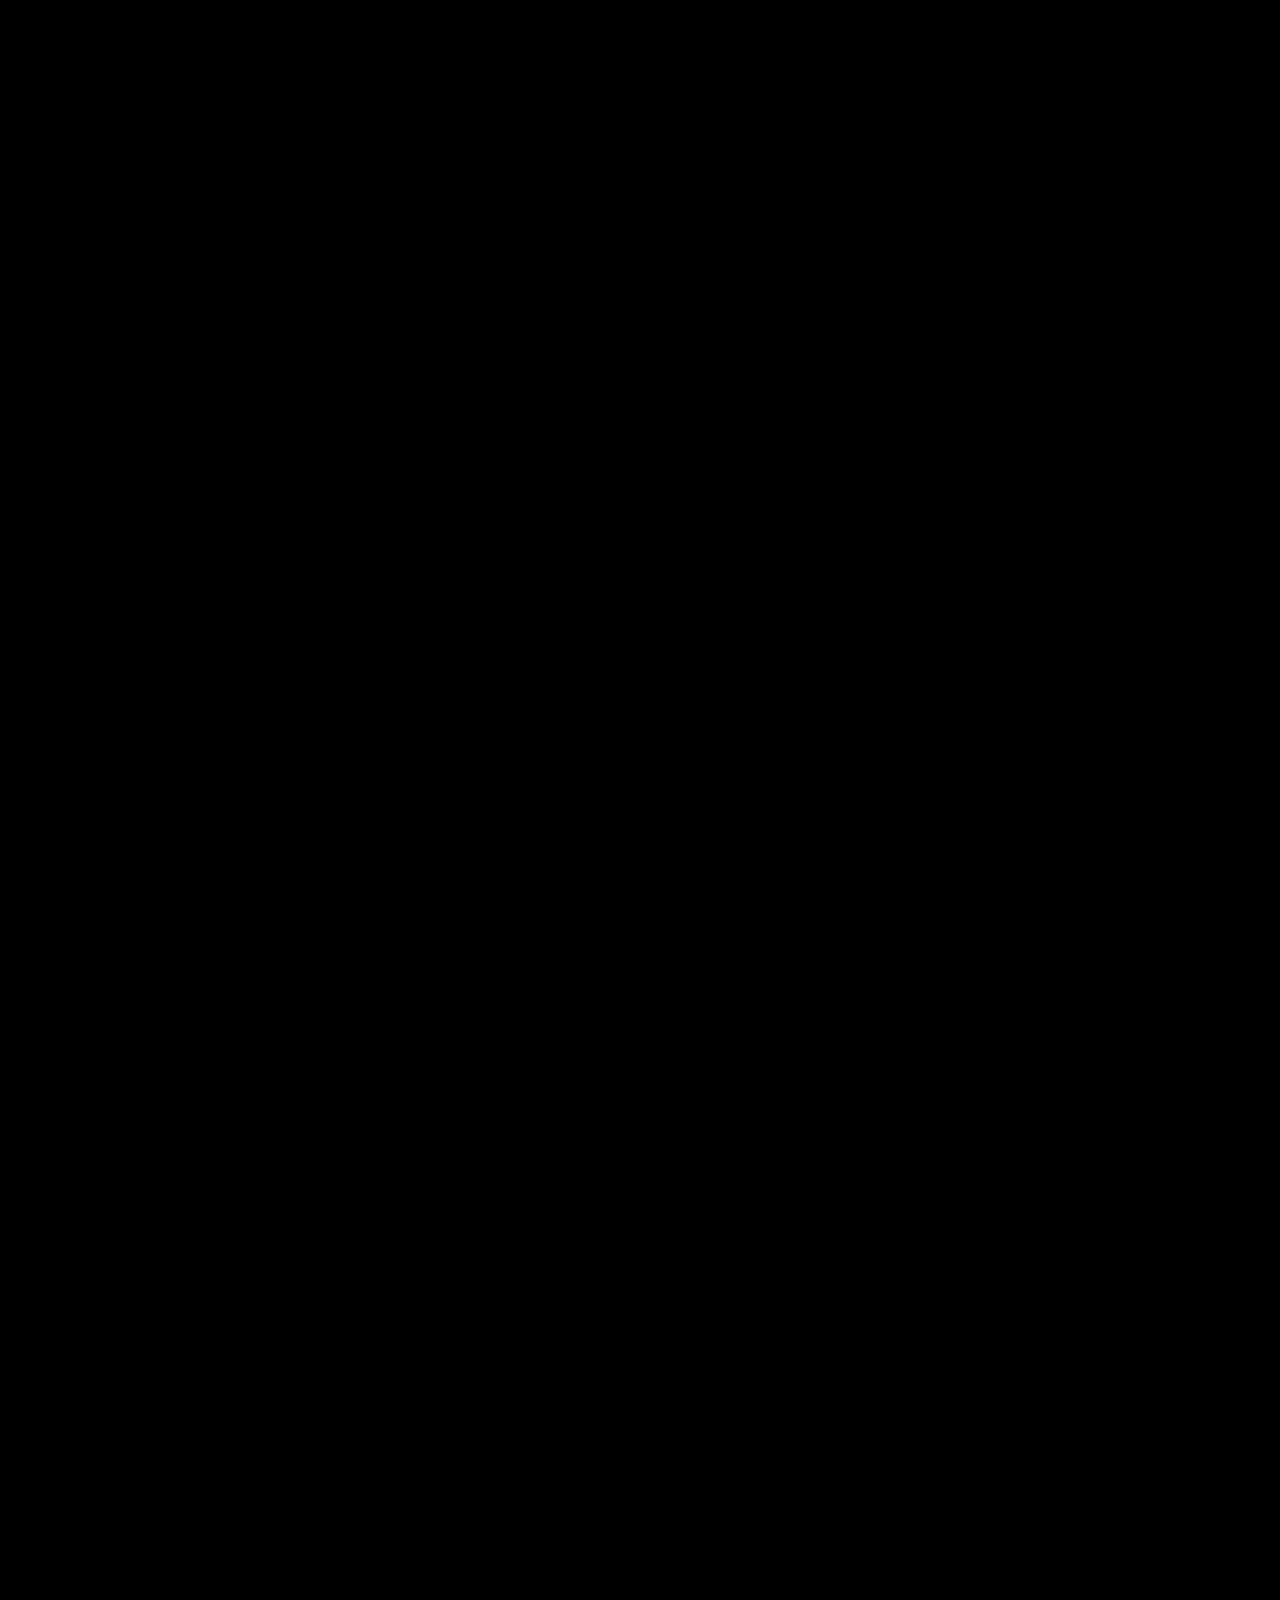
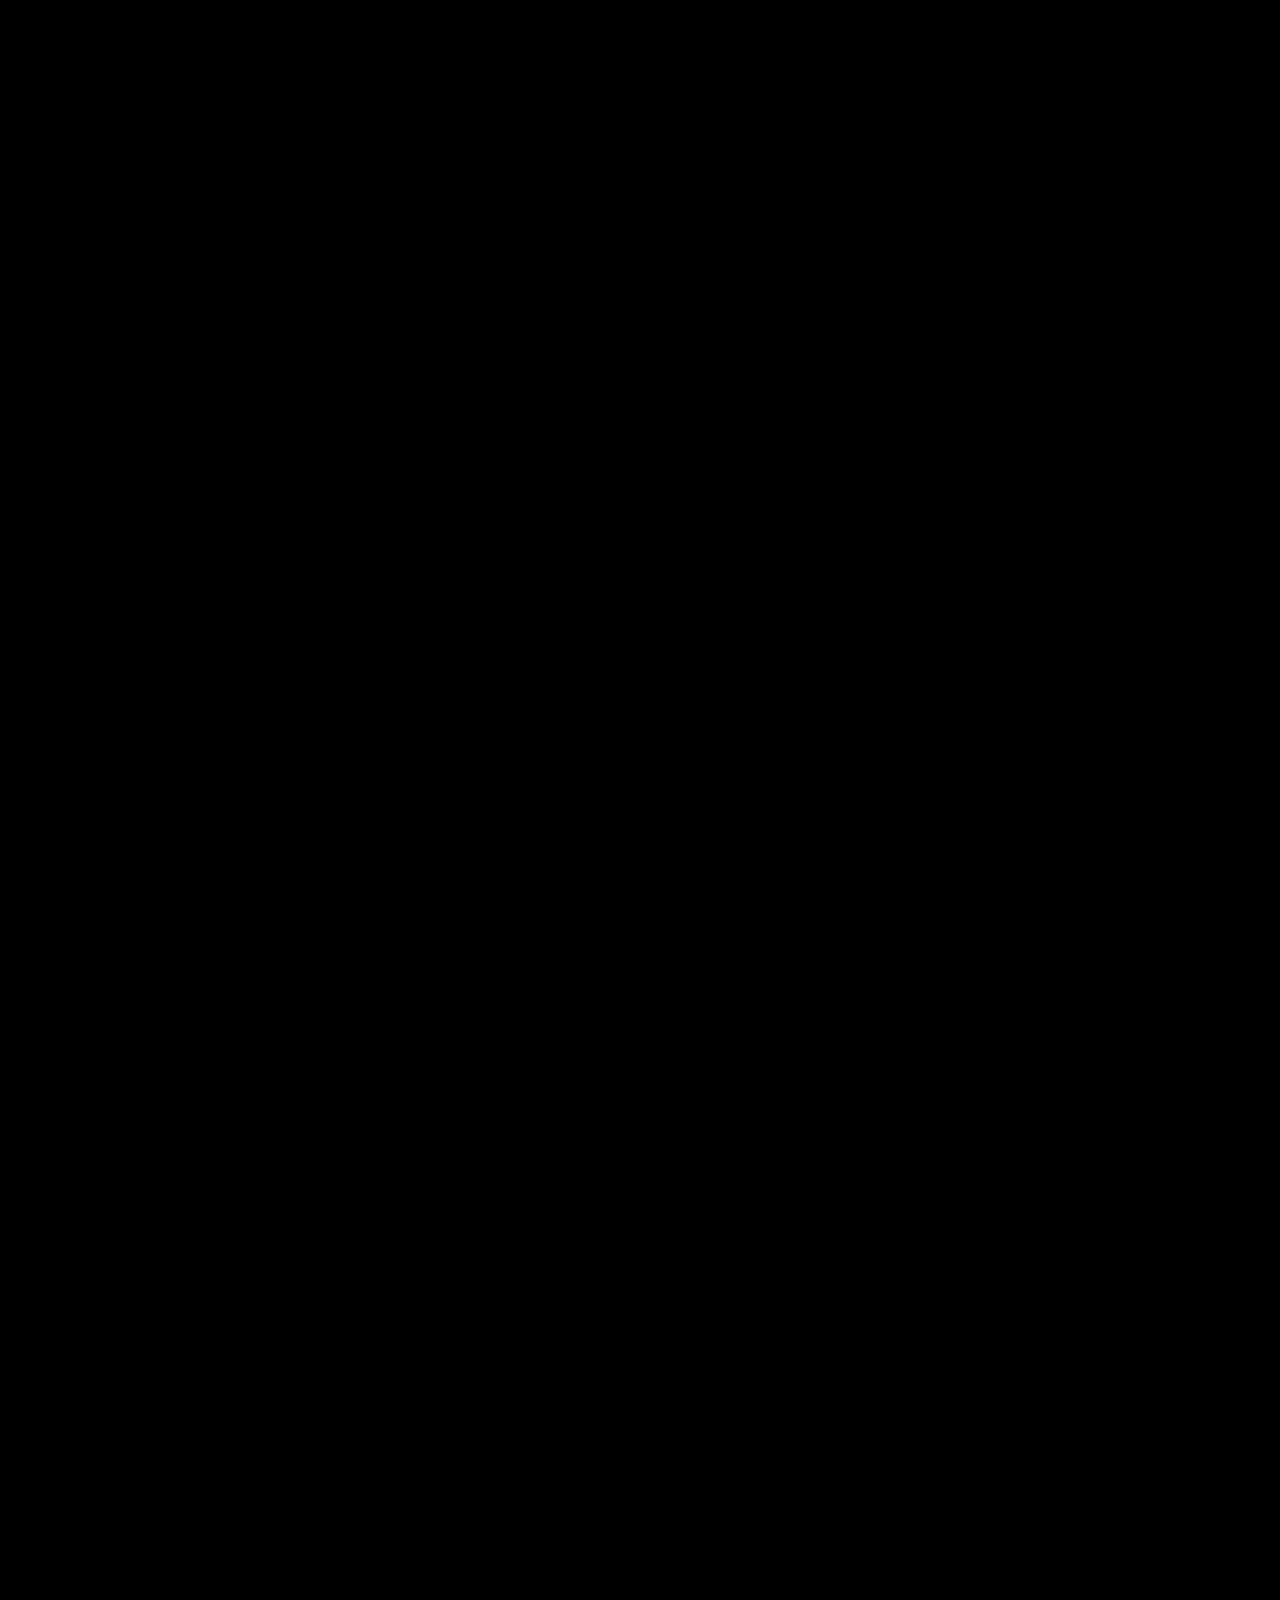
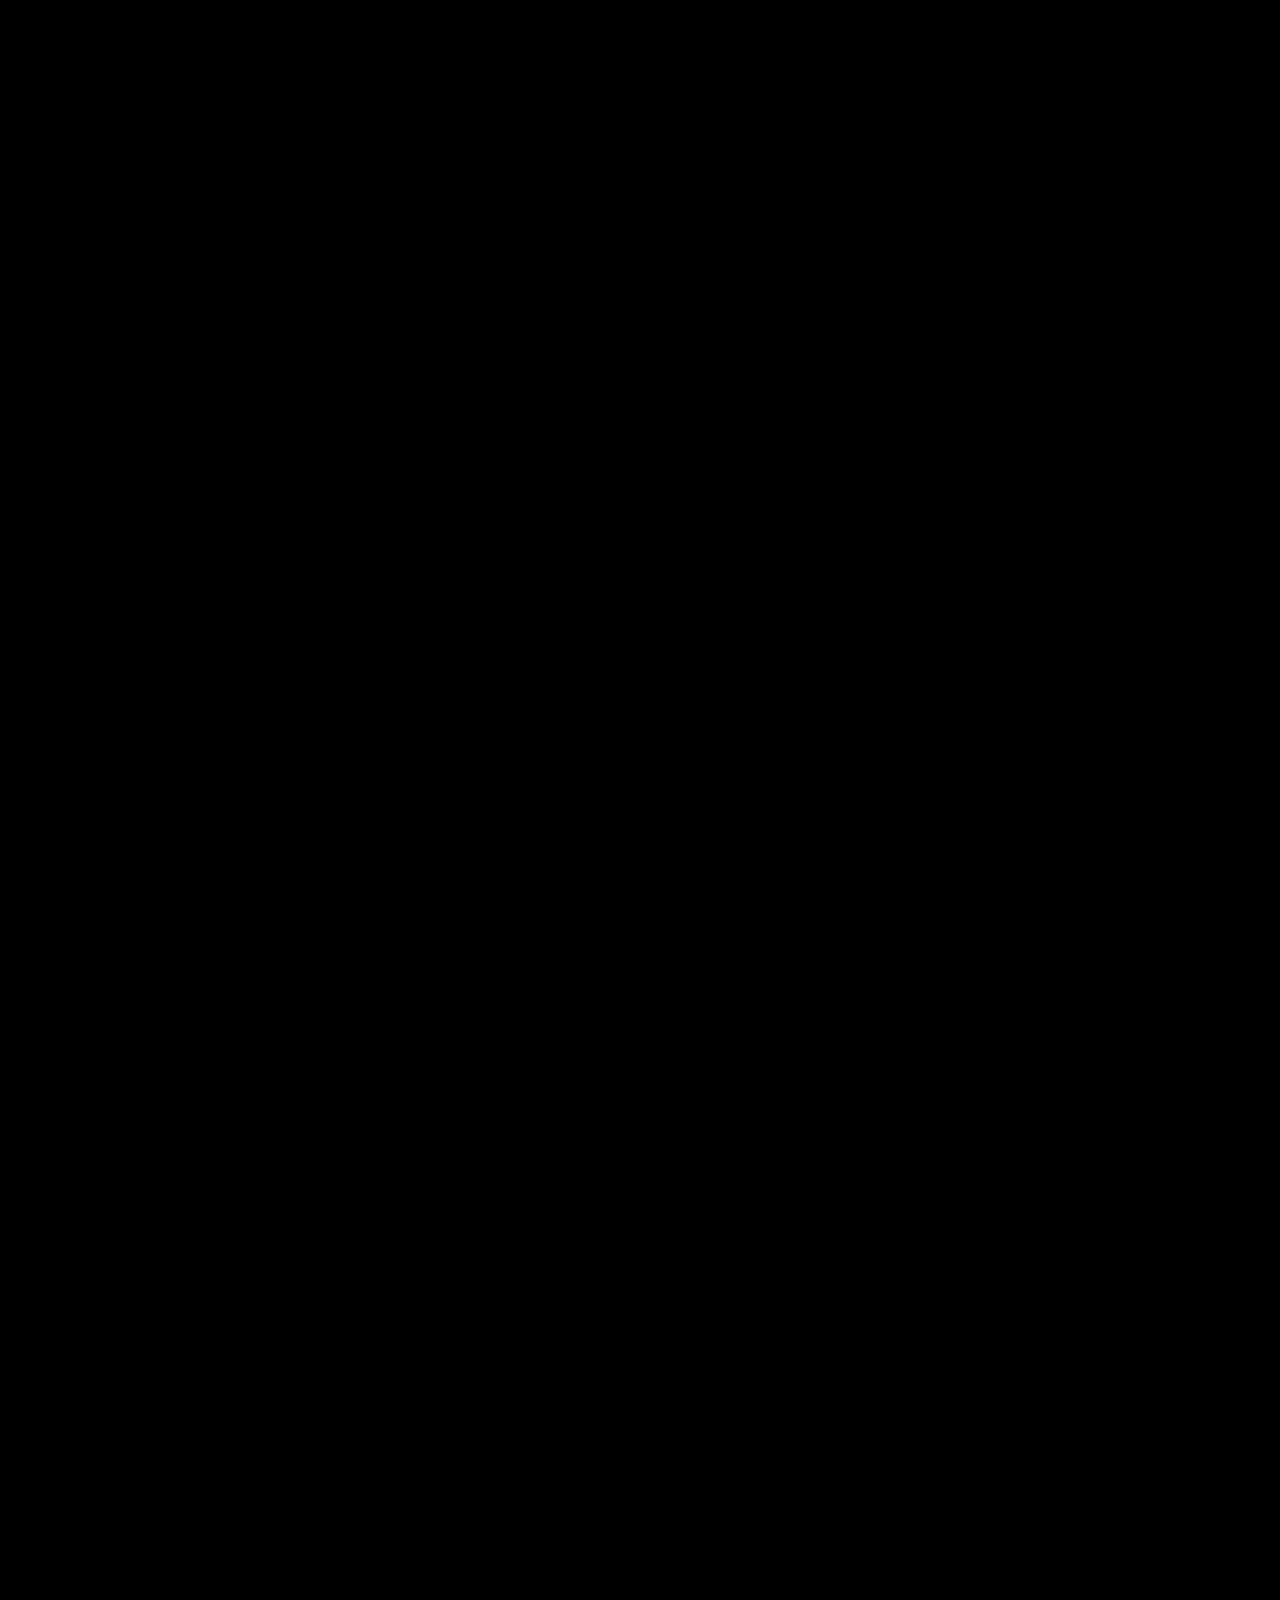
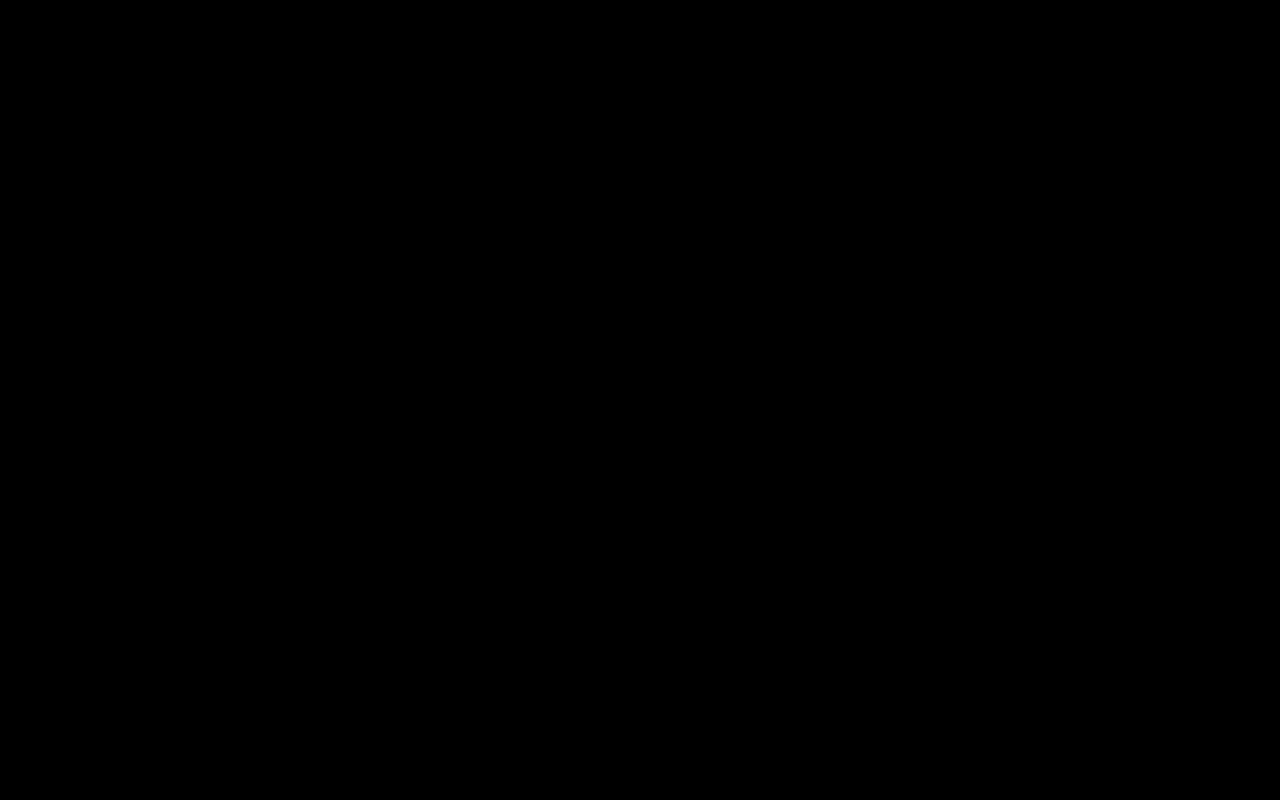
==== commit c6bae8d9: "Изменения" ====
--- a/index.html
+++ b/index.html
@@ -66,10 +66,19 @@
       стаж работы учителем - 30 лет.<br>
       I квалификационная категория.
     </div>
-<div class="resume-link">резюме</div>
+    <div class="resume-link">резюме</div>
+    </section>
+    <section id="third" class="slide">
+      <h2 class="slide-creative-title">Моё творчество</h2>
+      <div class="slide" id="third">
+        <img src="/images/index/fairy.png" alt="Фея" class="fairy-img" />
+        <img src="/images/index/tiger.png" alt="Тигр" class="tiger-img" />
+        <img src="/images/index/squirrel.png" alt="Белка" class="squirrel-img" />
+        <img src="/images/index/frog.png" alt="Лягушка" class="frog-img" />
 
+      </div>
     </section>
-    <section id="third" class="slide"></section>
+
     <section id="fourth" class="slide"></section>
     <section id="fifth" class="slide"></section>
     <section id="six" class="slide"></section>
--- a/css/index/index.css
+++ b/css/index/index.css
@@ -1,112 +1,125 @@
- /* ================== ПОДКЛЮЧЕНИЕ ШРИФТОВ ================== */
-    @import url('https://fonts.googleapis.com/css2?family=Alumni+Sans+Pinstripe:ital@0;1&family=Huninn&family=Zen+Kurenaido&display=swap');
-
-    @font-face {
-      font-family: 'Rahovets';
-      src: url('/fonts/Rahovets/Rahovets.eot');
-      src: url('/fonts/Rahovets/Rahovets.eot?#iefix') format('embedded-opentype'),
-        url('/fonts/Rahovets/Rahovets.woff2') format('woff2'),
-        url('/fonts/Rahovets/Rahovets.woff') format('woff'),
-        url('/fonts/Rahovets/Rahovets.ttf') format('truetype'),
-        url('/fonts/Rahovets/Rahovets.svg#Rahovets') format('svg');
-      font-weight: 400;
-      font-style: normal;
-      font-display: swap;
-    }
-
-    @font-face {
-      font-family: 'Ethna';
-      src: url('/fonts/Ethna-Thin/Ethna-Thin.eot');
-      src: url('/fonts/Ethna-Thin/Ethna-Thin.eot?#iefix') format('embedded-opentype'),
-        url('/fonts/Ethna-Thin/Ethna-Thin.woff2') format('woff2'),
-        url('/fonts/Ethna-Thin/Ethna-Thin.woff') format('woff'),
-        url('/fonts/Ethna-Thin/Ethna-Thin.ttf') format('truetype'),
-        url('/fonts/Ethna-Thin/Ethna-Thin.svg#Ethna-Thin') format('svg');
-      font-weight: 100;
-      font-style: normal;
-      font-display: swap;
-    }
+/* ================== ПОДКЛЮЧЕНИЕ ШРИФТОВ ================== */
+@import url('https://fonts.googleapis.com/css2?family=Alumni+Sans+Pinstripe:ital@0;1&family=Huninn&family=Zen+Kurenaido&display=swap');
 
 @font-face {
-    font-family: 'Korataki';
-    src: url('/fonts/Korataki-ExtraLight/Korataki-ExtraLight.eot');
-    src: url('/fonts/Korataki-ExtraLight/Korataki-ExtraLight.eot?#iefix') format('embedded-opentype'),
-        url('/fonts/Korataki-ExtraLight/Korataki-ExtraLight.woff2') format('woff2'),
-        url('/fonts/Korataki-ExtraLight/Korataki-ExtraLight.woff') format('woff'),
-        url('/fonts/Korataki-ExtraLight/Korataki-ExtraLight.ttf') format('truetype'),
-        url('/fonts/Korataki-ExtraLight/Korataki-ExtraLight.svg#Korataki-ExtraLight') format('svg');
-    font-weight: 200;
-    font-style: normal;
-    font-display: swap;
-}
+  font-family: 'Rahovets';
+  src: url('/fonts/Rahovets/Rahovets.eot');
+  src: url('/fonts/Rahovets/Rahovets.eot?#iefix') format('embedded-opentype'),
+    url('/fonts/Rahovets/Rahovets.woff2') format('woff2'),
+    url('/fonts/Rahovets/Rahovets.woff') format('woff'),
+    url('/fonts/Rahovets/Rahovets.ttf') format('truetype'),
+    url('/fonts/Rahovets/Rahovets.svg#Rahovets') format('svg');
+  font-weight: 400;
+  font-style: normal;
+  font-display: swap;
+}
+
+@font-face {
+  font-family: 'Ethna';
+  src: url('/fonts/Ethna-Thin/Ethna-Thin.eot');
+  src: url('/fonts/Ethna-Thin/Ethna-Thin.eot?#iefix') format('embedded-opentype'),
+    url('/fonts/Ethna-Thin/Ethna-Thin.woff2') format('woff2'),
+    url('/fonts/Ethna-Thin/Ethna-Thin.woff') format('woff'),
+    url('/fonts/Ethna-Thin/Ethna-Thin.ttf') format('truetype'),
+    url('/fonts/Ethna-Thin/Ethna-Thin.svg#Ethna-Thin') format('svg');
+  font-weight: 100;
+  font-style: normal;
+  font-display: swap;
+}
+
+@font-face {
+  font-family: 'Korataki';
+  src: url('/fonts/Korataki-ExtraLight/Korataki-ExtraLight.eot');
+  src: url('/fonts/Korataki-ExtraLight/Korataki-ExtraLight.eot?#iefix') format('embedded-opentype'),
+    url('/fonts/Korataki-ExtraLight/Korataki-ExtraLight.woff2') format('woff2'),
+    url('/fonts/Korataki-ExtraLight/Korataki-ExtraLight.woff') format('woff'),
+    url('/fonts/Korataki-ExtraLight/Korataki-ExtraLight.ttf') format('truetype'),
+    url('/fonts/Korataki-ExtraLight/Korataki-ExtraLight.svg#Korataki-ExtraLight') format('svg');
+  font-weight: 200;
+  font-style: normal;
+  font-display: swap;
+}
+
+@font-face {
+  font-family: 'mr_akronimg';
+  src: url('/fonts/mr_akronimg/mr_akronimg.eot');
+  src: url('/fonts/mr_akronimg/mr_akronimg.eot?#iefix') format('embedded-opentype'),
+    url('/fonts/mr_akronimg/mr_akronimg.woff2') format('woff2'),
+    url('/fonts/mr_akronimg/mr_akronimg.woff') format('woff'),
+    url('/fonts/mr_akronimg/mr_akronimg.ttf') format('truetype'),
+    url('/fonts/mr_akronimg/mr_akronimg.svg#mr_akronimg') format('svg');
+  font-weight: 200;
+  font-style: normal;
+  font-display: swap;
+}
+
 html.no-smooth {
   scroll-behavior: auto;
 }
 
-    /* ================== ЭФФЕКТ ПЛАВНОЙ ЗАГРУЗКИ ================== */
-    .loading-overlay {
-      position: fixed;
-      top: 0;
-      left: 0;
-      width: 100%;
-      height: 100%;
-      background: #061314;
-      z-index: 99999;
-      pointer-events: none;
-      opacity: 1;
-      transition: opacity 1.2s ease-out 0.3s;
-    }
-
-    .loading-overlay.fade-out {
-      opacity: 0;
-    }
-
-    body {
-      opacity: 0;
-      visibility: hidden;
-      transition: opacity 1.2s ease-out, visibility 1.2s;
-    }
-
-    body.loaded {
-      opacity: 1;
-      visibility: visible;
-    }
-
-    /* ================== ОБЩИЕ СТИЛИ ================== */
-    * {
-      margin: 0;
-      padding: 0;
-      box-sizing: border-box;
-    }
-
-    html {
-      height: 100%;
-      scroll-behavior: auto;
-      scrollbar-width: none;
-      -ms-overflow-style: none;
-    }
-
-    body {
-      min-height: 100vh;
-      background: #000;
-      color: white;
-      font-family: 'Montserrat Alternates', sans-serif;
-      overflow-x: hidden;
-    }
-
-    body::-webkit-scrollbar {
-      display: none;
-    }
-
-    .container {
-      position: relative;
-
-      width: 100%;
-      height: 100%;
-      overflow-x: auto;
-    }
-
-    /* ================== КУРСОРЫ ================== */
+/* ================== ЭФФЕКТ ПЛАВНОЙ ЗАГРУЗКИ ================== */
+.loading-overlay {
+  position: fixed;
+  top: 0;
+  left: 0;
+  width: 100%;
+  height: 100%;
+  background: #061314;
+  z-index: 99999;
+  pointer-events: none;
+  opacity: 1;
+  transition: opacity 1.2s ease-out 0.3s;
+}
+
+.loading-overlay.fade-out {
+  opacity: 0;
+}
+
+body {
+  opacity: 0;
+  visibility: hidden;
+  transition: opacity 1.2s ease-out, visibility 1.2s;
+}
+
+body.loaded {
+  opacity: 1;
+  visibility: visible;
+}
+
+/* ================== ОБЩИЕ СТИЛИ ================== */
+* {
+  margin: 0;
+  padding: 0;
+  box-sizing: border-box;
+}
+
+html {
+  height: 100%;
+  scroll-behavior: auto;
+  scrollbar-width: none;
+  -ms-overflow-style: none;
+}
+
+body {
+  min-height: 100vh;
+  background: #000;
+  color: white;
+  font-family: 'Montserrat Alternates', sans-serif;
+  overflow-x: hidden;
+}
+
+body::-webkit-scrollbar {
+  display: none;
+}
+
+.container {
+  position: relative;
+  width: 100%;
+  height: 100%;
+  overflow-x: auto;
+}
+
+/* ================== КУРСОРЫ ================== */
 html.no-touch {
   cursor: none;
 }
@@ -115,224 +128,272 @@
   cursor: auto;
 }
 
-
-    /* ================== РЕЖИМ ПОЛНОГО ЭКРАНА ================== */
-    html.fullscreen-mode {
-      cursor: none;
-    }
-
-    html.fullscreen-mode body {
-      overflow: hidden;
-    }
-
-    html.fullscreen-mode .navigation,
-    html.fullscreen-mode .slide-counter,
-    html.fullscreen-mode .slide-title,
-    html.fullscreen-mode .poem-text,
-    html.fullscreen-mode .poem-esse,
-    html.fullscreen-mode .mamik-img {
-      display: none !important;
-    }
-
-    .slide-counter {
-      opacity: 1;
-      visibility: visible;
-      transition: opacity 0.3s ease;
-    }
-
-    /* ================== КАСТОМНЫЙ КУРСОР ================== */
-    html.touch-device .custom-cursor,
-    html.touch-device .cursor-dot {
-      display: none !important;
-    }
-
-    .custom-cursor {
-      position: fixed;
-      width: 30px;
-      height: 30px;
-      background: rgba(255, 255, 255, 0.1);
-      border-radius: 50%;
-      pointer-events: none;
-      z-index: 9999;
-      top: 0;
-      left: 0;
-      transform-origin: center;
-      transition: transform 0.1s ease, background 0.1s ease, opacity 0.2s ease;
-    }
-
-    .custom-cursor.hover {
-      background: rgba(226, 46, 46, 0.6);
-    }
-
-    .cursor-dot {
-      position: fixed;
-      width: 10px;
-      height: 10px;
-      background: #fff;
-      border-radius: 50%;
-      pointer-events: none;
-      z-index: 10000;
-      transform: translate(-50%, -50%);
-      box-shadow: 0 0 15px 4px rgba(255, 255, 255, 0.7);
-      transition: box-shadow 0.2s ease, opacity 0.2s ease;
-    }
-
-    .cursor-dot.hover {
-      box-shadow:
-        0 0 25px 8px rgba(255, 255, 255, 0.9),
-        0 0 40px 12px rgba(255, 255, 255, 0.7),
-        0 0 60px 16px rgba(226, 46, 46, 0.5);
-    }
-
-    /* ================== НАВИГАЦИЯ ================== */
-    .navigation {
-      position: fixed;
-      right: 40px;
-      top: 50%;
-      transform: translateY(-50%);
-      display: flex;
-      flex-direction: column;
-      gap: 1px;
-      z-index: 2;
-    }
-
-    .line-wrapper {
-      position: relative;
-      width: 40px;
-      height: 20px;
-    }
-
-    .nav-line {
-      position: absolute;
-      right: 0;
-      width: 30px;
-      height: 2px;
-      background: white;
-      opacity: 0.8;
-      transition: width 0.4s cubic-bezier(0.4, 0, 0.2, 1), transform 0.4s ease;
-      transform-origin: right center;
-    }
-
-    .nav-line:hover,
-    .nav-line.active {
-      width: 70px;
-      background: #fff;
-      opacity: 1;
-      transform: translateX(-40px);
-      box-shadow: 0 0 12px 3px rgba(255, 255, 255, 0.6);
-    }
-
-    .nav-line.active::before {
-      content: '';
-      position: absolute;
-      left: -8px;
-      top: 50%;
-      transform: translateY(-50%);
-      width: 6px;
-      height: 6px;
-      background: #e22e2e;
-      border-radius: 50%;
-      box-shadow: 0 0 8px 2px rgba(226, 46, 46, 0.6);
-      animation: pulse 2s infinite;
-    }
-    a {
-  /* position: relative задаёт контекст, относительно которого спозиционируется absolute-псевдоэлемент */
+/* ================== РЕЖИМ ПОЛНОГО ЭКРАНА ================== */
+html.fullscreen-mode {
+  cursor: none;
+}
+
+html.fullscreen-mode body {
+  overflow: hidden;
+}
+
+html.fullscreen-mode .navigation,
+html.fullscreen-mode .slide-counter,
+html.fullscreen-mode .slide-title,
+html.fullscreen-mode .poem-text,
+html.fullscreen-mode .poem-esse,
+html.fullscreen-mode .mamik-img {
+  display: none !important;
+}
+
+.slide-counter {
+  opacity: 1;
+  visibility: visible;
+  transition: opacity 0.3s ease;
+}
+
+/* ================== КАСТОМНЫЙ КУРСОР ================== */
+html.touch-device .custom-cursor,
+html.touch-device .cursor-dot {
+  display: none !important;
+}
+
+.custom-cursor {
+  position: fixed;
+  width: 30px;
+  height: 30px;
+  background: rgba(255, 255, 255, 0.1);
+  border-radius: 50%;
+  pointer-events: none;
+  z-index: 9999;
+  top: 0;
+  left: 0;
+  transform-origin: center;
+  transition: transform 0.1s ease, background 0.1s ease, opacity 0.2s ease;
+}
+
+.custom-cursor.hover {
+  background: rgba(226, 46, 46, 0.6);
+}
+
+.cursor-dot {
+  position: fixed;
+  width: 10px;
+  height: 10px;
+  background: #fff;
+  border-radius: 50%;
+  pointer-events: none;
+  z-index: 10000;
+  transform: translate(-50%, -50%);
+  box-shadow: 0 0 15px 4px rgba(255, 255, 255, 0.7);
+  transition: box-shadow 0.2s ease, opacity 0.2s ease;
+}
+
+.cursor-dot.hover {
+  box-shadow:
+    0 0 25px 8px rgba(255, 255, 255, 0.9),
+    0 0 40px 12px rgba(255, 255, 255, 0.7),
+    0 0 60px 16px rgba(226, 46, 46, 0.5);
+}
+
+/* ================== НАВИГАЦИЯ ================== */
+.navigation {
+  position: fixed;
+  right: 40px;
+  top: 50%;
+  transform: translateY(-50%);
+  display: flex;
+  flex-direction: column;
+  gap: 1px;
+  z-index: 2;
+}
+
+.line-wrapper {
   position: relative;
-}
-
-a:after {
-  /* В нашем случае содержимое псевдоэлемента — content — пустое, но без этого свойства, хоть бы и пустого, псевдоэлемент не заработает */
+  width: 40px;
+  height: 20px;
+}
+
+.nav-line {
+  position: absolute;
+  right: 0;
+  width: 30px;
+  height: 2px;
+  background: white;
+  opacity: 0.8;
+  transition: width 0.4s cubic-bezier(0.4, 0, 0.2, 1), transform 0.4s ease;
+  transform-origin: right center;
+}
+
+.nav-line:hover,
+.nav-line.active {
+  width: 70px;
+  background: #fff;
+  opacity: 1;
+  transform: translateX(-40px);
+  box-shadow: 0 0 12px 3px rgba(255, 255, 255, 0.6);
+}
+
+.nav-line.active::before {
   content: '';
   position: absolute;
-
-  /* Вытягиваем абсолютный псевдоэлемент на 5 пк за границы родителя — самого элемента */
+  left: -8px;
+  top: 50%;
+  transform: translateY(-50%);
+  width: 6px;
+  height: 6px;
+  background: #e22e2e;
+  border-radius: 50%;
+  box-shadow: 0 0 8px 2px rgba(226, 46, 46, 0.6);
+  animation: pulse 2s infinite;
+}
+
+a {
+  position: relative;
+}
+
+a::after {
+  content: '';
+  position: absolute;
   inset: -5px;
 }
 
-    .tooltip {
-      position: absolute;
-      right: 80px;
-      top: 50%;
-      transform: translateY(-50%) translateX(-10px);
-      white-space: nowrap;
-      font-size: 24px;
-      color: white;
-      opacity: 0;
-      pointer-events: none;
-      transition: opacity 0.4s ease, transform 0.6s ease;
-    }
-
-    .line-wrapper:hover .tooltip {
-      opacity: 1;
-      transform: translateY(-50%) translateX(-24px);
-    }
-
-    .tooltip-text {
-      display: inline-block;
-      transform: translateX(-100%);
-      opacity: 0;
-      transition: transform 0.9s cubic-bezier(0.25, 0.46, 0.45, 0.94), opacity 0.6s ease 0.15s;
-    }
-
-    .line-wrapper:hover .tooltip-text {
-      transform: translateX(0);
-      opacity: 1;
-    }
-
-    /* ================== СЛАЙДЫ ================== */
-    .slide {
-      position: sticky;
-      top: 0;
+.tooltip {
+  position: absolute;
+  right: 80px;
+  top: 50%;
+  transform: translateY(-50%) translateX(-10px);
+  white-space: nowrap;
+  font-size: 24px;
+  color: white;
+  opacity: 0;
+  pointer-events: none;
+  transition: opacity 0.4s ease, transform 0.6s ease;
+}
+
+.line-wrapper:hover .tooltip {
+  opacity: 1;
+  transform: translateY(-50%) translateX(-24px);
+}
+
+.tooltip-text {
+  display: inline-block;
+  transform: translateX(-100%);
+  opacity: 0;
+  transition: transform 0.9s cubic-bezier(0.25, 0.46, 0.45, 0.94), opacity 0.6s ease 0.15s;
+}
+
+.line-wrapper:hover .tooltip-text {
+  transform: translateX(0);
+  opacity: 1;
+}
+
+/* ================== СЛАЙДЫ ================== */
+.slide {
+  position: sticky;
+  top: 0;
   min-height: 100vh;
-    height: auto;
-    position: relative;
-    /* или sticky — смотри ниже */
-
-      width: 100%;
-      display: flex;
-      align-items: center;
-      justify-content: center;
-      background-size: cover;
-      background-position: center;
-      background-attachment: scroll;
-    }
-
-    /*
-    #first {
-      background-image: url('/images/index/index_01.jpg');
-      position: relative;
-    }
-      */
-
-    #second {
-      background-image: url('/images/index/index_02.jpg');
-    }
-
-    #third {
-      background-image: url('/images/index/index_03.jpg');
-    }
-
-    #fourth {
-      background-image: url('/images/index/index_04.jpg');
-    }
-
-    #fifth {
-      background-image: url('/images/index/index_05.jpg');
-    }
-
-    #six {
-      background-image: url('/images/index/index_06.jpg');
-    }
-
-    #seven {
-      background-image: url('/images/index/index_07.jpg');
-    }
-
-    #eight {
-      background-image: url('/images/index/index_08.jpg');
-    }
-
-    /* ================== ТЕКСТ Истории учителя ================== */
+  height: 100vh;
+  width: 100%;
+  display: flex;
+  align-items: center;
+  justify-content: center;
+  background-size: cover;
+  background-position: center;
+  background-attachment: scroll;
+}
+
+/* Анимация заголовка H2 Моё творчество */
+.slide-creative-title {
+  position: absolute;
+  top: 0;
+  left: 50%;
+  transform: translateX(-50%);
+  font-size: 0vmin;
+  color: #e22e2e;
+  font-family: 'mr_akronimg', sans-serif;
+  font-weight: 400;
+  white-space: nowrap;
+  z-index: 2;
+  text-align: center;
+  opacity: 0;
+  transition: font-size 1s cubic-bezier(0.2, 0.8, 0.4, 1), opacity 1s cubic-bezier(0.2, 0.8, 0.4, 1);
+}
+
+.slide-creative-title.visible {
+  font-size: 16vmin;
+  opacity: 1;
+}
+
+.slide-creative-title::before {
+  content: "Моё творчество";
+  position: absolute;
+  top: 3.1vmin;/* ← масштабируется с шрифтом */
+    left: 0;
+    width: 0%;
+    height: 100%;
+  color: #fff;
+  text-shadow: 0 0 2px #000, 0 0 4px rgba(0, 0, 0, 0.8);
+  transition: width 0.8s ease;
+  overflow: hidden;
+  z-index: 1;
+  pointer-events: none;
+  white-space: nowrap;
+  font-family: 'mr_akronimg', sans-serif;
+  font-size: 16vmin;
+  font-weight: 400;
+  line-height: 1;
+}
+
+.slide-creative-title:hover::before {
+  width: 100%;
+}
+
+@media (max-width: 768px) {
+  .slide-creative-title {
+    font-size: 0vmin;
+  }
+
+  .slide-creative-title.visible {
+    font-size: 12vmin;
+  }
+}
+
+@media (max-width: 480px) {
+  .slide-creative-title.visible {
+    font-size: 8vmin;
+  }
+}
+
+#second {
+  background-image: url('/images/index/index_02.jpg');
+}
+
+#third {
+  background-image: url('/images/index/index_03.jpg');
+}
+
+#fourth {
+  background-image: url('/images/index/index_04.jpg');
+}
+
+#fifth {
+  background-image: url('/images/index/index_05.jpg');
+}
+
+#six {
+  background-image: url('/images/index/index_06.jpg');
+}
+
+#seven {
+  background-image: url('/images/index/index_07.jpg');
+}
+
+#eight {
+  background-image: url('/images/index/index_08.jpg');
+}
+
+/* ================== ТЕКСТ Истории учителя ================== */
 .slide-title {
   position: absolute;
   top: 0;
@@ -341,38 +402,30 @@
   font-size: 8vmin;
   font-weight: 900;
   color: #f1c3c3;
-
-  /* Длинная светлая тень — как свечение */
- text-shadow:
-  1px 1px 8px rgba(255, 255, 255, 0.12),
-  2px 2px 1px rgba(255, 255, 255, 0.1125),
-  4px 4px 1px rgba(255, 255, 255, 0.105),
-  6px 6px 1px rgba(255, 255, 255, 0.0975),
-  8px 8px 1px rgba(255, 255, 255, 0.09),
-  10px 10px 1px rgba(255, 255, 255, 0.0825),
-  12px 12px 1px rgba(255, 255, 255, 0.075),
-  14px 14px 1px rgba(255, 255, 255, 0.0675),
-  16px 16px 1px rgba(255, 255, 255, 0.06),
-  18px 18px 1px rgba(255, 255, 255, 0.0525),
-  20px 20px 1px rgba(255, 255, 255, 0.045),
-  22px 22px 1px rgba(255, 255, 255, 0.0375),
-  24px 24px 1px rgba(255, 255, 255, 0.03),
-  26px 26px 1px rgba(255, 255, 255, 0.0225),
-  28px 28px 1px rgba(255, 255, 255, 0.015),
-  30px 30px 1px rgba(255, 255, 255, 0.0075),
-  32px 32px 1px rgba(255, 255, 255, 0.00375),
-  34px 34px 1px rgba(255, 255, 255, 0.003),
-  36px 36px 1px rgba(255, 255, 255, 0.00225),
-  38px 38px 1px rgba(255, 255, 255, 0.0015);
-
-  /* ✅ ВНУТРЕННЯЯ ОБВОДКА */
-    color: transparent;
+  text-shadow:
+    1px 1px 8px rgba(255, 255, 255, 0.12),
+    2px 2px 1px rgba(255, 255, 255, 0.1125),
+    4px 4px 1px rgba(255, 255, 255, 0.105),
+    6px 6px 1px rgba(255, 255, 255, 0.0975),
+    8px 8px 1px rgba(255, 255, 255, 0.09),
+    10px 10px 1px rgba(255, 255, 255, 0.0825),
+    12px 12px 1px rgba(255, 255, 255, 0.075),
+    14px 14px 1px rgba(255, 255, 255, 0.0675),
+    16px 16px 1px rgba(255, 255, 255, 0.06),
+    18px 18px 1px rgba(255, 255, 255, 0.0525),
+    20px 20px 1px rgba(255, 255, 255, 0.045),
+    22px 22px 1px rgba(255, 255, 255, 0.0375),
+    24px 24px 1px rgba(255, 255, 255, 0.03),
+    26px 26px 1px rgba(255, 255, 255, 0.0225),
+    28px 28px 1px rgba(255, 255, 255, 0.015),
+    30px 30px 1px rgba(255, 255, 255, 0.0075),
+    32px 32px 1px rgba(255, 255, 255, 0.00375),
+    34px 34px 1px rgba(255, 255, 255, 0.003),
+    36px 36px 1px rgba(255, 255, 255, 0.00225),
+    38px 38px 1px rgba(255, 255, 255, 0.0015);
+  color: transparent;
   -webkit-text-fill-color: transparent;
   -webkit-text-stroke: .4px #e22e2e;
-
-
-
-  /* Остальные стили */
   margin: 0;
   padding: 0;
   pointer-events: none;
@@ -386,42 +439,42 @@
   opacity: 0;
   transition: transform 1.4s cubic-bezier(0.25, 0.46, 0.45, 0.94), opacity 1.4s ease-out;
 }
-/* ✅ АНИМАЦИЯ ПОЯВЛЕНИЯ */
+
 body.loaded .slide-title {
   opacity: 1;
   transform: translateY(0) translateZ(0) scale(0.90);
 }
+
 .slide-title.hidden {
   opacity: 0;
   transform: translateY(calc(-8vmin - 10px)) translateZ(0) scale(0.85);
 }
 
-
-   .poem-text {
-      position: absolute;
-      top: 45%;
-      left: 40px;
-      transform: translateY(-50%) translateX(-100%);
-      opacity: 0;
-      font-size: 8vmin;
-      font-family: 'Ethna', sans-serif;
-      color: #e22e2e;
-      text-shadow: 0 0 2px #000, 0 0 4px rgba(0, 0, 0, 0.8);
-      white-space: pre-line;
-      text-align: left;
-      pointer-events: none;
-      user-select: none;
-      line-height: 0.6;
-      max-width: 85vw;
-      transition: transform 1.4s cubic-bezier(0.25, 0.46, 0.45, 0.94), opacity 1.6s ease-out;
-      z-index: 2;
-    }
-
-    .poem-text .poem-author {
-      display: block;
-      text-align: right;
-      margin-top: 0.3em;
-    }
+.poem-text {
+  position: absolute;
+  top: 45%;
+  left: 40px;
+  transform: translateY(-50%) translateX(-100%);
+  opacity: 0;
+  font-size: 8vmin;
+  font-family: 'Ethna', sans-serif;
+  color: #e22e2e;
+  text-shadow: 0 0 2px #000, 0 0 4px rgba(0, 0, 0, 0.8);
+  white-space: pre-line;
+  text-align: left;
+  pointer-events: none;
+  user-select: none;
+  line-height: 0.6;
+  max-width: 85vw;
+  transition: transform 1.4s cubic-bezier(0.25, 0.46, 0.45, 0.94), opacity 1.6s ease-out;
+  z-index: 2;
+}
+
+.poem-text .poem-author {
+  display: block;
+  text-align: right;
+  margin-top: 0.3em;
+}
 
 .poem-esse {
   position: absolute;
@@ -435,8 +488,8 @@
   backface-visibility: hidden;
   z-index: 3;
   user-select: none;
-  pointer-events: auto; /* ✅ Включены события */
-  cursor: pointer;      /* ✅ Курсор-рука */
+  pointer-events: auto;
+  cursor: pointer;
   transform: translateY(1000px);
   transition: transform 1.2s cubic-bezier(0.25, 0.46, 0.45, 0.94);
   overflow: hidden;
@@ -458,7 +511,7 @@
   transition: width 0.8s ease;
   overflow: hidden;
   z-index: 1;
-  pointer-events: none; /* ✅ Главное! */
+  pointer-events: none;
 }
 
 .poem-esse:hover::before {
@@ -469,11 +522,7 @@
   transform: translateY(0);
 }
 
-
-
-
-
-    .resume-link {
+.resume-link {
   position: absolute;
   top: 70vh;
   left: 30px;
@@ -512,163 +561,167 @@
   width: 100%;
 }
 
-
-    /* ================== МАМИК — АДАПТИВНОЕ ИЗОБРАЖЕНИЕ ================== */
-    .mamik-img {
-      position: fixed;
-      top: 20px;
-      right: 20px;
-      width: 50vmin;
-      max-width: 550px;
-      min-width: 60px;
-      height: auto;
-      opacity: 0;
-      z-index: 1;
-      pointer-events: none;
-      user-select: none;
-      transition: opacity 1.8s ease, transform 0.8s ease;
-      transform: translateY(-10px);
-    }
-
-    @media (max-width: 480px) {
-      .mamik-img {
-        top: 12px;
-        right: 12px;
-        width: 85vw;
-        max-width: 400px;
-      }
-    }
-
-    @media (max-width: 360px) {
-      .mamik-img {
-        top: 10px;
-        right: 10px;
-        width: 80vw;
-        max-width: 300px;
-      }
-    }
-
-    /* ================== ОСТАЛЬНЫЕ СТИЛИ ================== */
-    .slide-controls {
-      position: absolute;
-      bottom: 10px;
-      left: 50%;
-      transform: translateX(-50%);
-      display: flex;
-      gap: 20px;
-      z-index: 2;
-      opacity: 0;
-      visibility: hidden;
-      transition: opacity 0.4s ease, visibility 0.4s ease;
-    }
-
-    .slide-controls.visible {
-      opacity: 1;
-      visibility: visible;
-    }
-
-    .slide-controls button {
-      width: 100px;
-      height: 30px;
-      background: rgba(0, 0, 0, 0.2);
-      border: none;
-      border-radius: 15px;
-      color: white;
-      font-family: 'Montserrat Alternates', sans-serif;
-      font-size: 14px;
-      font-weight: 500;
-      cursor: pointer;
-      transition: opacity 0.4s ease, background 0.4s ease;
-    }
-
-    .slide-controls button:hover {
-      background: white;
-      opacity: 0.7;
-      color: black;
-    }
-
-    .fixed-bg {
-      background: url('/images/index/index_01.jpg') center/cover no-repeat !important;
-      position: fixed;
-      top: 0;
-      left: 0;
-      width: 100%;
-      height: 100vh;
-      overflow: hidden;
-      z-index: 0;
-      pointer-events: none;
-    }
-
-    .fixed-bg video {
-      position: absolute;
-      top: 0;
-      left: 0;
-      width: 100%;
-      height: 100%;
-      object-fit: cover;
-      pointer-events: auto;
-      z-index: 0; /* видео — на заднем плане */
-      opacity: 0;
-      transition: opacity 1.5s ease-out;
-    }
-
-    .fixed-bg video.fade-in-video {
-      opacity: 1;
-    }
-
-    .scroll-progress {
-      position: fixed;
-      top: 0;
-      right: 0;
-      width: 2px;
-      height: 0%;
-      background: linear-gradient(to bottom, #e22e2e, #fff);
-      border-radius: 1px;
-      z-index: 10001;
-      transition: height 0.05s ease-out;
-      opacity: 0.8;
-    }
-
-    .slide-counter {
-      position: fixed;
-      top: 5px;
-      right: 5px;
-      font-family: 'Montserrat Alternates', sans-serif;
-      font-size: 16px;
-      font-weight: 500;
-      color: rgba(255, 255, 255, 0.7);
-      z-index: 2;
-      opacity: 0.8;
-      pointer-events: none;
-      transition: opacity 0.3s ease;
-      background: rgba(0, 0, 0, 0.4);
-      padding: 6px 10px;
-      border-radius: 8px;
-      backdrop-filter: blur(2px);
-      -webkit-backdrop-filter: blur(2px);
-      box-shadow: 0 0 10px rgba(255, 255, 255, 0.1);
-      border: 1px solid rgba(255, 255, 255, 0.1);
-    }
-
-    .slide-counter:hover {
-      opacity: 1;
-    }
-
-    .slide-counter .current {
-      color: white;
-      font-weight: 700;
-      margin-right: 2px;
-    }
-
-    .slide-counter .total {
-      color: rgba(255, 255, 255, 0.6);
-    }
-
-    @media (max-width: 768px) {
-      .slide-counter {
-        display: none !important;
-      }
-    }
+/* ================== МАМИК — АДАПТИВНОЕ ИЗОБРАЖЕНИЕ ================== */
+.mamik-img {
+  position: fixed;
+  top: 20px;
+  right: 20px;
+  width: 50vmin;
+  max-width: 550px;
+  min-width: 60px;
+  height: auto;
+  opacity: 0;
+  z-index: 1;
+  pointer-events: none;
+  user-select: none;
+  transition: opacity 1.8s ease, transform 0.8s ease;
+  transform: translateY(-10px);
+}
+
+@media (max-width: 480px) {
+  .mamik-img {
+    top: 12px;
+    right: 12px;
+    width: 85vw;
+    max-width: 400px;
+  }
+}
+
+@media (max-width: 360px) {
+  .mamik-img {
+    top: 10px;
+    right: 10px;
+    width: 80vw;
+    max-width: 300px;
+  }
+}
+
+/* ================== ФИКСИРОВАННЫЙ ФОН ДЛЯ СЛАЙДОВ 2-8 ================== */
+.slide:not(#first) {
+  background-attachment: fixed;
+}
+
+/* ================== ОСТАЛЬНЫЕ СТИЛИ ================== */
+.slide-controls {
+  position: absolute;
+  bottom: 10px;
+  left: 50%;
+  transform: translateX(-50%);
+  display: flex;
+  gap: 20px;
+  z-index: 2;
+  opacity: 0;
+  visibility: hidden;
+  transition: opacity 0.4s ease, visibility 0.4s ease;
+}
+
+.slide-controls.visible {
+  opacity: 1;
+  visibility: visible;
+}
+
+.slide-controls button {
+  width: 100px;
+  height: 30px;
+  background: rgba(0, 0, 0, 0.2);
+  border: none;
+  border-radius: 15px;
+  color: white;
+  font-family: 'Montserrat Alternates', sans-serif;
+  font-size: 14px;
+  font-weight: 500;
+  cursor: pointer;
+  transition: opacity 0.4s ease, background 0.4s ease;
+}
+
+.slide-controls button:hover {
+  background: white;
+  opacity: 0.7;
+  color: black;
+}
+
+.fixed-bg {
+  background: url('/images/index/index_01.jpg') center/cover no-repeat !important;
+  position: fixed;
+  top: 0;
+  left: 0;
+  width: 100%;
+  height: 100vh;
+  overflow: hidden;
+  z-index: 0;
+  pointer-events: none;
+}
+
+.fixed-bg video {
+  position: absolute;
+  top: 0;
+  left: 0;
+  width: 100%;
+  height: 100%;
+  object-fit: cover;
+  pointer-events: auto;
+  z-index: 0;
+  opacity: 0;
+  transition: opacity 1.5s ease-out;
+}
+
+.fixed-bg video.fade-in-video {
+  opacity: 1;
+}
+
+.scroll-progress {
+  position: fixed;
+  top: 0;
+  right: 0;
+  width: 2px;
+  height: 0%;
+  background: linear-gradient(to bottom, #e22e2e, #fff);
+  border-radius: 1px;
+  z-index: 10001;
+  transition: height 0.05s ease-out;
+  opacity: 0.8;
+}
+
+.slide-counter {
+  position: fixed;
+  top: 5px;
+  right: 5px;
+  font-family: 'Montserrat Alternates', sans-serif;
+  font-size: 16px;
+  font-weight: 500;
+  color: rgba(255, 255, 255, 0.7);
+  z-index: 2;
+  opacity: 0.8;
+  pointer-events: none;
+  transition: opacity 0.3s ease;
+  background: rgba(0, 0, 0, 0.4);
+  padding: 6px 10px;
+  border-radius: 8px;
+  backdrop-filter: blur(2px);
+  -webkit-backdrop-filter: blur(2px);
+  box-shadow: 0 0 10px rgba(255, 255, 255, 0.1);
+  border: 1px solid rgba(255, 255, 255, 0.1);
+}
+
+.slide-counter:hover {
+  opacity: 1;
+}
+
+.slide-counter .current {
+  color: white;
+  font-weight: 700;
+  margin-right: 2px;
+}
+
+.slide-counter .total {
+  color: rgba(255, 255, 255, 0.6);
+}
+
+@media (max-width: 768px) {
+  .slide-counter {
+    display: none !important;
+  }
+}
 
 .teacher-info {
   position: absolute;
@@ -688,18 +741,12 @@
   user-select: none;
   max-width: 85vw;
   z-index: 3;
-  /* ВАЖНО: только один transition */
   transition: transform 0.9s cubic-bezier(0.25, 0.46, 0.45, 0.94);
 }
 
 .teacher-info.animate-in {
   transform: translateY(-50%) translateX(0);
 }
-
-
-
-
-
 
 /* ================== ЗАТЕМНЕНИЕ ================== */
 .dim-overlay,
@@ -723,7 +770,6 @@
   background: rgba(0, 0, 0, 0.4);
 }
 
-/* Исчезает ТОЛЬКО в полноэкранном режиме */
 html.fullscreen-mode .dim-overlay,
 html.fullscreen-mode .video-overlay {
   opacity: 0;
@@ -742,58 +788,178 @@
   transition: opacity 0.4s ease-out;
 }
 
-/* УБИРАЕМ затемнение в полноэкранном режиме */
 html.fullscreen-mode #first::before {
   opacity: 0;
 }
 
-
-
-    .fullscreen-overlay {
-      pointer-events: none;
-      position: fixed;
-      top: 0;
-      left: 0;
-      width: 100%;
-      height: 100%;
-      background: #000;
-      opacity: 0;
-      z-index: 9998;
-      transition: opacity 0.4s ease;
-    }
-
-    html.fullscreen-enter .fullscreen-overlay,
-    html.fullscreen-exit .fullscreen-overlay {
-      opacity: 1;
-    }
-
-    @keyframes pulse {
-      0% {
-        box-shadow: 0 0 0 0 rgba(226, 46, 46, 0.7);
-      }
-
-      70% {
-        box-shadow: 0 0 0 6px rgba(226, 46, 46, 0);
-      }
-
-      100% {
-        box-shadow: 0 0 0 0 rgba(226, 46, 46, 0);
-      }
-    }
-
-    @media (max-width: 768px) {
-      .navigation {
-        display: none !important;
-      }
-    }
+.fullscreen-overlay {
+  pointer-events: none;
+  position: fixed;
+  top: 0;
+  left: 0;
+  width: 100%;
+  height: 100%;
+  background: #000;
+  opacity: 0;
+  z-index: 9998;
+  transition: opacity 0.4s ease;
+}
+
+html.fullscreen-enter .fullscreen-overlay,
+html.fullscreen-exit .fullscreen-overlay {
+  opacity: 1;
+}
+
+@keyframes pulse {
+  0% {
+    box-shadow: 0 0 0 0 rgba(226, 46, 46, 0.7);
+  }
+
+  70% {
+    box-shadow: 0 0 0 6px rgba(226, 46, 46, 0);
+  }
+
+  100% {
+    box-shadow: 0 0 0 0 rgba(226, 46, 46, 0);
+  }
+}
+
+@media (max-width: 768px) {
+  .navigation {
+    display: none !important;
+  }
+}
+
 @media (max-width: 480px) {
-  .poem-text { left: 6px; font-size: 24px; max-width: 90vw; transform: translateY(-50%) translateX(-70px); }
-  .poem-esse { left: 6px; font-size: 26px; }
-  .mamik-img { width: 38vmin; max-width: 180px; top: 18px; right: 8px; }
+  .poem-text {
+    left: 6px;
+    font-size: 24px;
+    max-width: 90vw;
+    transform: translateY(-50%) translateX(-70px);
+  }
+
+  .poem-esse {
+    left: 6px;
+    font-size: 26px;
+  }
+
+  .mamik-img {
+    width: 38vmin;
+    max-width: 180px;
+    top: 18px;
+    right: 8px;
+  }
 }
 
 @media (max-width: 360px) {
-  .poem-text { left: 6px; font-size: 16px; max-width: 90vw; transform: translateY(-50%) translateX(-70px); }
-  .poem-esse { left: 6px; font-size: 14px; }
-  .mamik-img { width: 38vmin; max-width: 180px; top: 8px; right: 8px; }
+  .poem-text {
+    left: 6px;
+    font-size: 16px;
+    max-width: 90vw;
+    transform: translateY(-50%) translateX(-70px);
+  }
+
+  .poem-esse {
+    left: 6px;
+    font-size: 14px;
+  }
+
+  .mamik-img {
+    width: 38vmin;
+    max-width: 180px;
+    top: 8px;
+    right: 8px;
+  }
+}
+.fairy-img {
+  position: absolute;
+  top: 10%;
+  left: 10%;
+  width: 30vmin;
+  max-width: 300px;
+  opacity: 0;
+  transform: translate(-50%, -50%) scale(0.5);
+  transition: opacity 1s ease, transform 1.2s cubic-bezier(0.25, 0.46, 0.45, 0.94);
+  z-index: 2;
+  pointer-events: none;
+}
+/* Анимация и положение "Фея" */
+#third .fairy-img {
+  position: absolute;
+  top: 10%;
+  left: 10%;
+  width: 30vmin;
+  max-width: 300px;
+  opacity: 0;
+  transform: translate(-50%, -50%) scale(0.5);
+  transition: opacity 1s ease, transform 1.2s cubic-bezier(0.25, 0.46, 0.45, 0.94);
+  z-index: 2;
+  pointer-events: none;
+}
+
+#third .fairy-img.animate-in {
+  opacity: 1;
+  transform: translate(100%, 40%) scale(1);
+}
+/* Анимация и положение "Тигр" — старт: правый верхний угол, финиш: центр */
+#third .tiger-img {
+  position: absolute;
+  top: 10%;
+  right: 10%;
+  width: 30vmin;
+  max-width: 400px;
+  opacity: 0;
+  transform: translate(50%, -50%) scale(0.6);
+  transition: opacity 1.2s ease, transform 1.4s cubic-bezier(0.25, 0.46, 0.45, 0.94);
+  z-index: 2;
+  pointer-events: none;
+}
+
+#third .tiger-img.animate-in {
+  opacity: 1;
+  transform: translate(-100%, 50%) scale(1);
+}
+/* Анимация и положение "Белка" — из нижнего левого угла к центру */
+#third .squirrel-img {
+  position: absolute;
+  bottom: -10%;
+  /* старт — снизу */
+  left: 25%;
+  /* старт — слева */
+  width: 30vmin;
+  max-width: 280px;
+  opacity: 0;
+  /* старт: чуть ниже и левее — как у других */
+  transform: translate(-50%, 50%) scale(0.6);
+  transition: opacity 1.2s ease, transform 1.4s cubic-bezier(0.25, 0.46, 0.45, 0.94);
+  z-index: 2;
+  pointer-events: none;
+}
+
+#third .squirrel-img.animate-in {
+  opacity: 1;
+  /* движение к центру: вверх и вправо */
+  transform: translate(100%, -50%) scale(1);
+}
+/* Анимация и положение "Лягушка" — из правого нижнего угла к центру */
+#third .frog-img {
+  position: absolute;
+  bottom: 38%;
+  /* близко к низу */
+  right: 20%;
+  /* близко к правому краю */
+  width: 40vmin;
+  max-width: 800px;
+  opacity: 0;
+  /* старт: чуть ниже и правее */
+  transform: translate(50%, 50%) scale(0.6);
+  transition: opacity 1.2s ease, transform 1.4s cubic-bezier(0.25, 0.46, 0.45, 0.94);
+  z-index: 2;
+  pointer-events: none;
+}
+
+#third .frog-img.animate-in {
+  opacity: 1;
+  /* движение к центру: влево и вверх */
+  transform: translate(-100%, -50%) scale(1);
 }
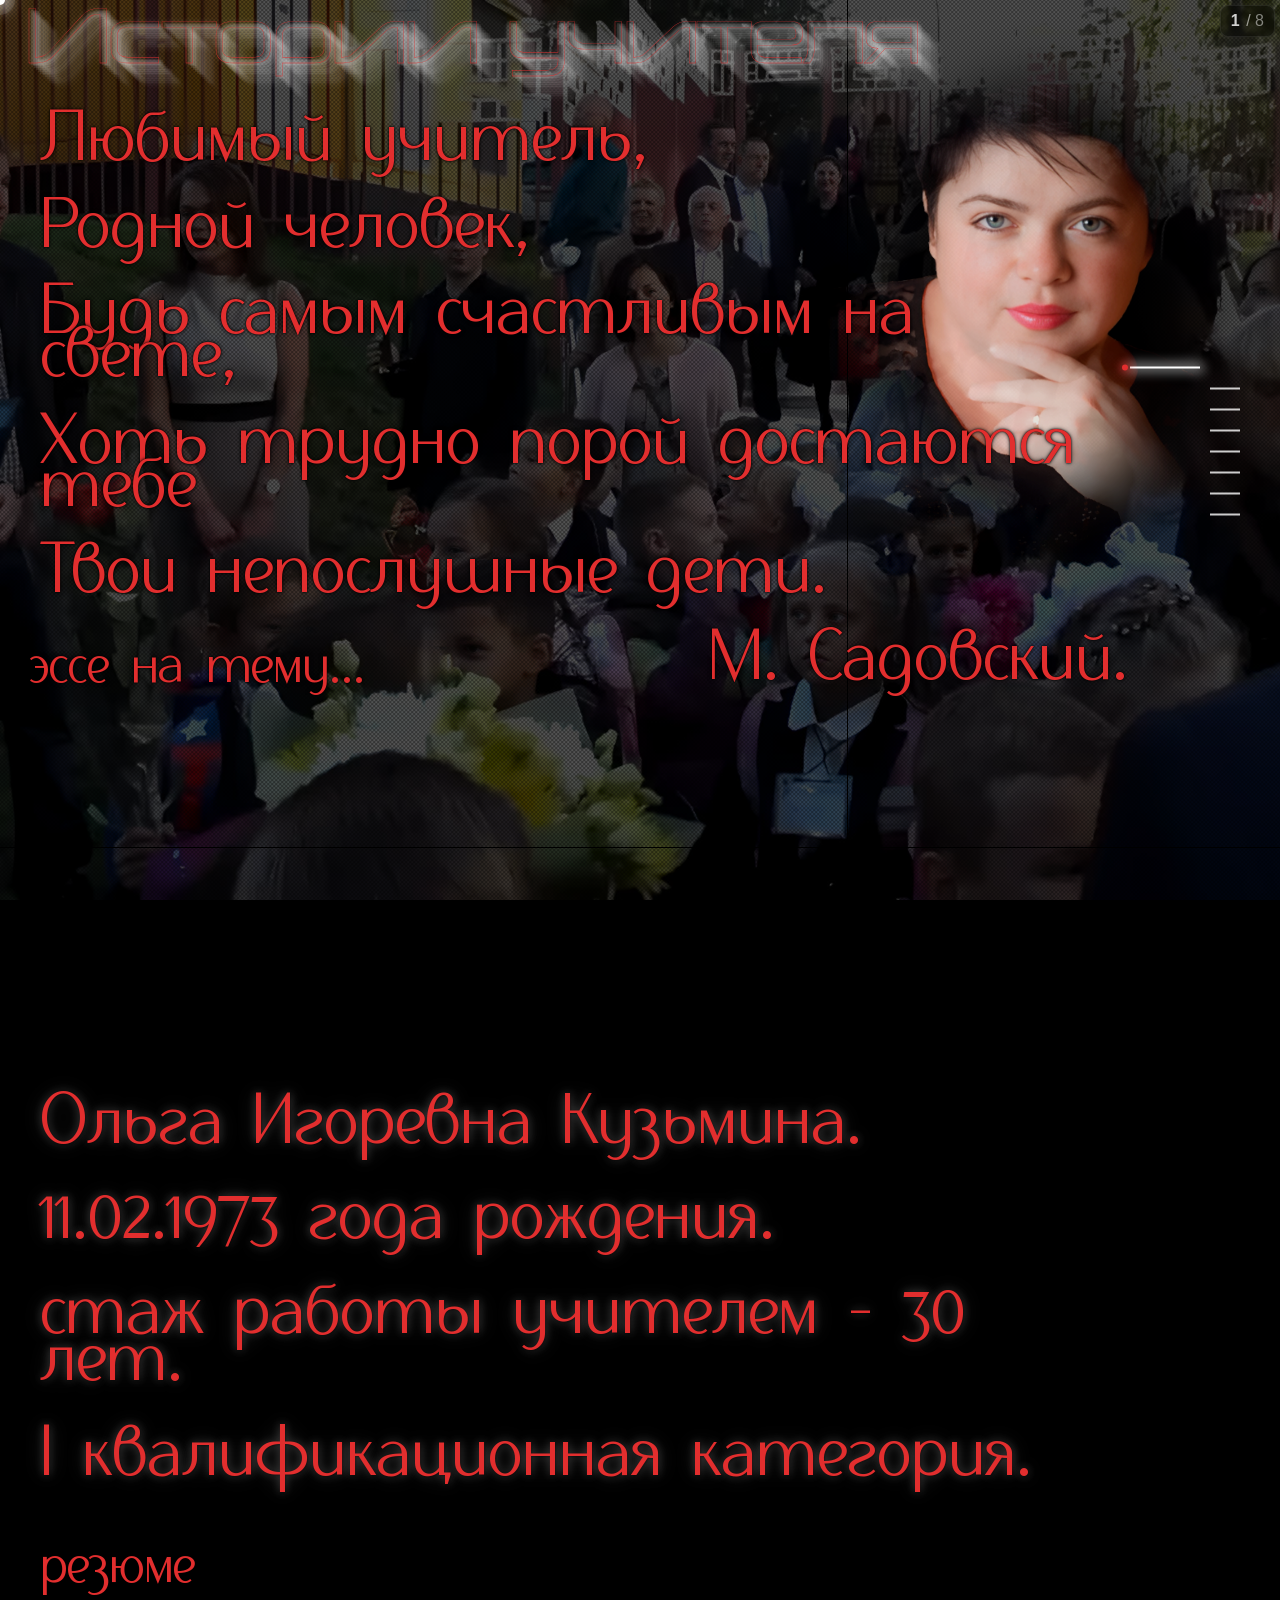
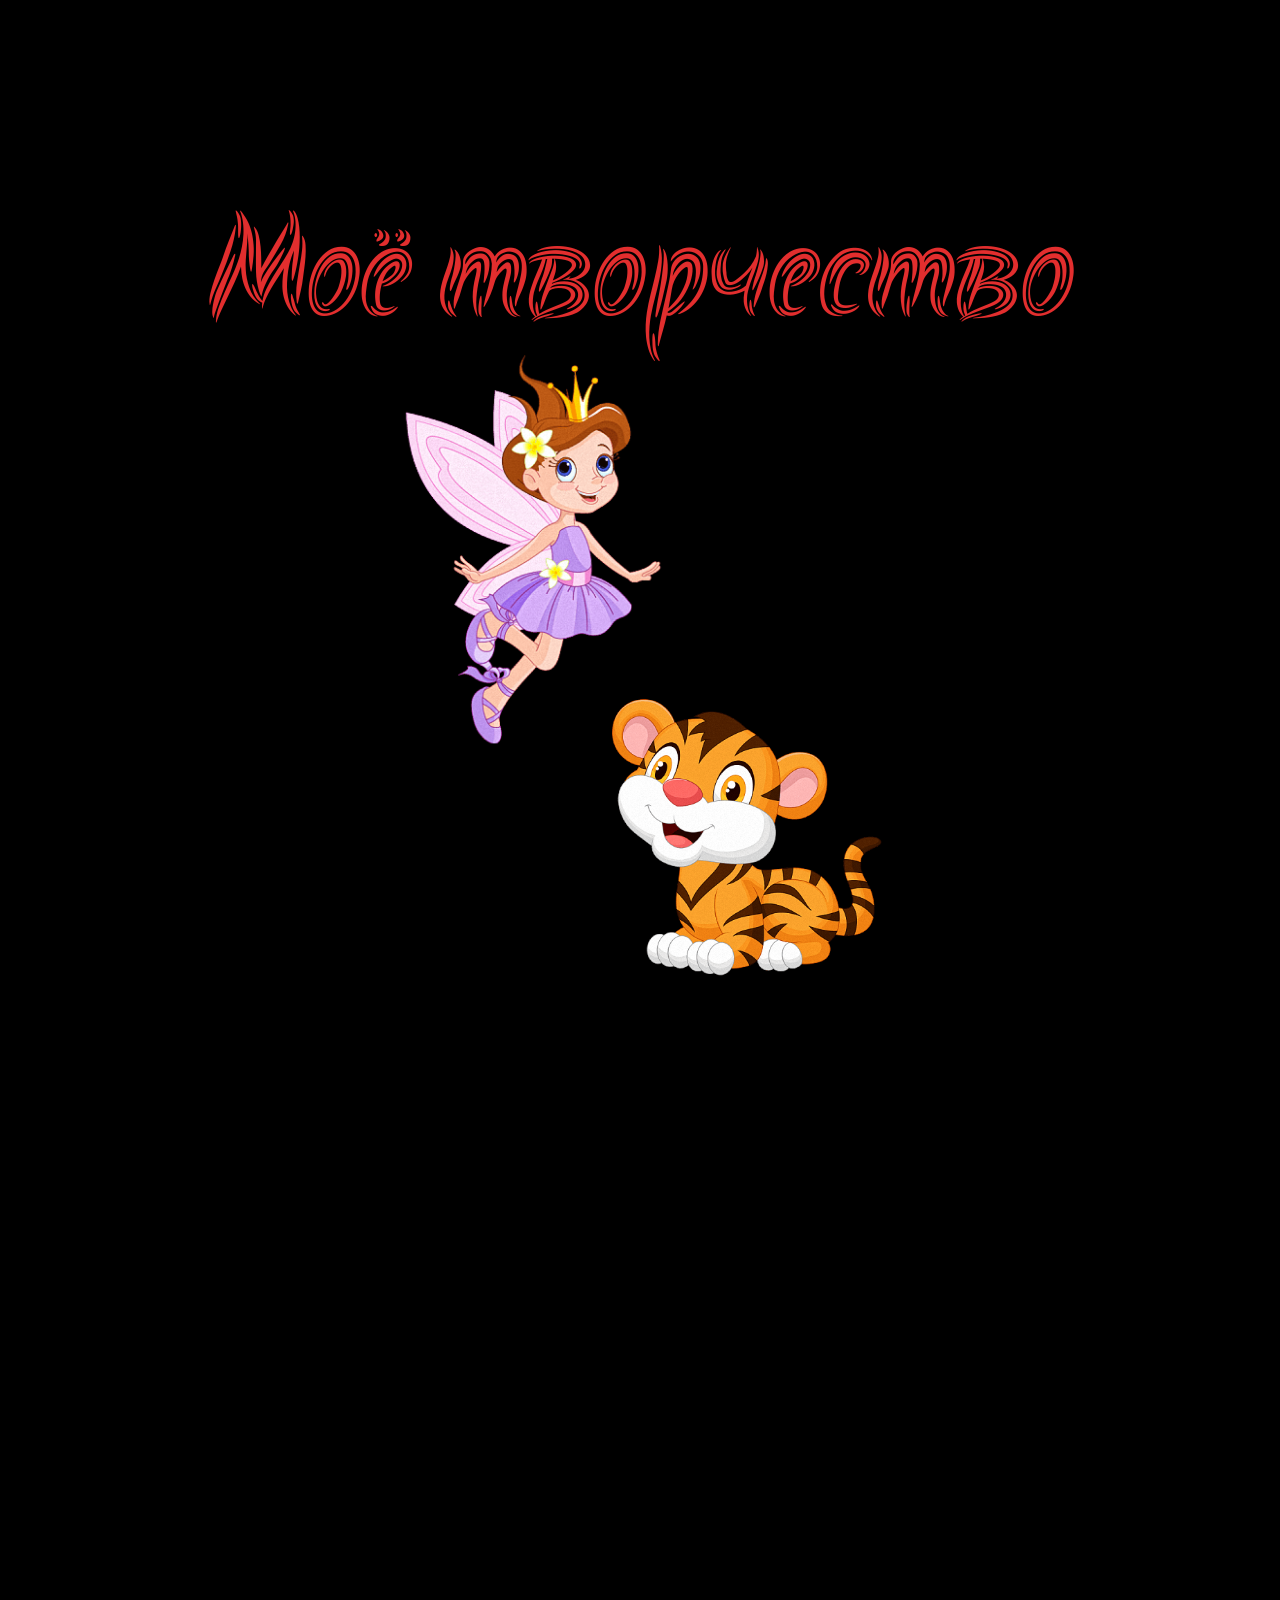
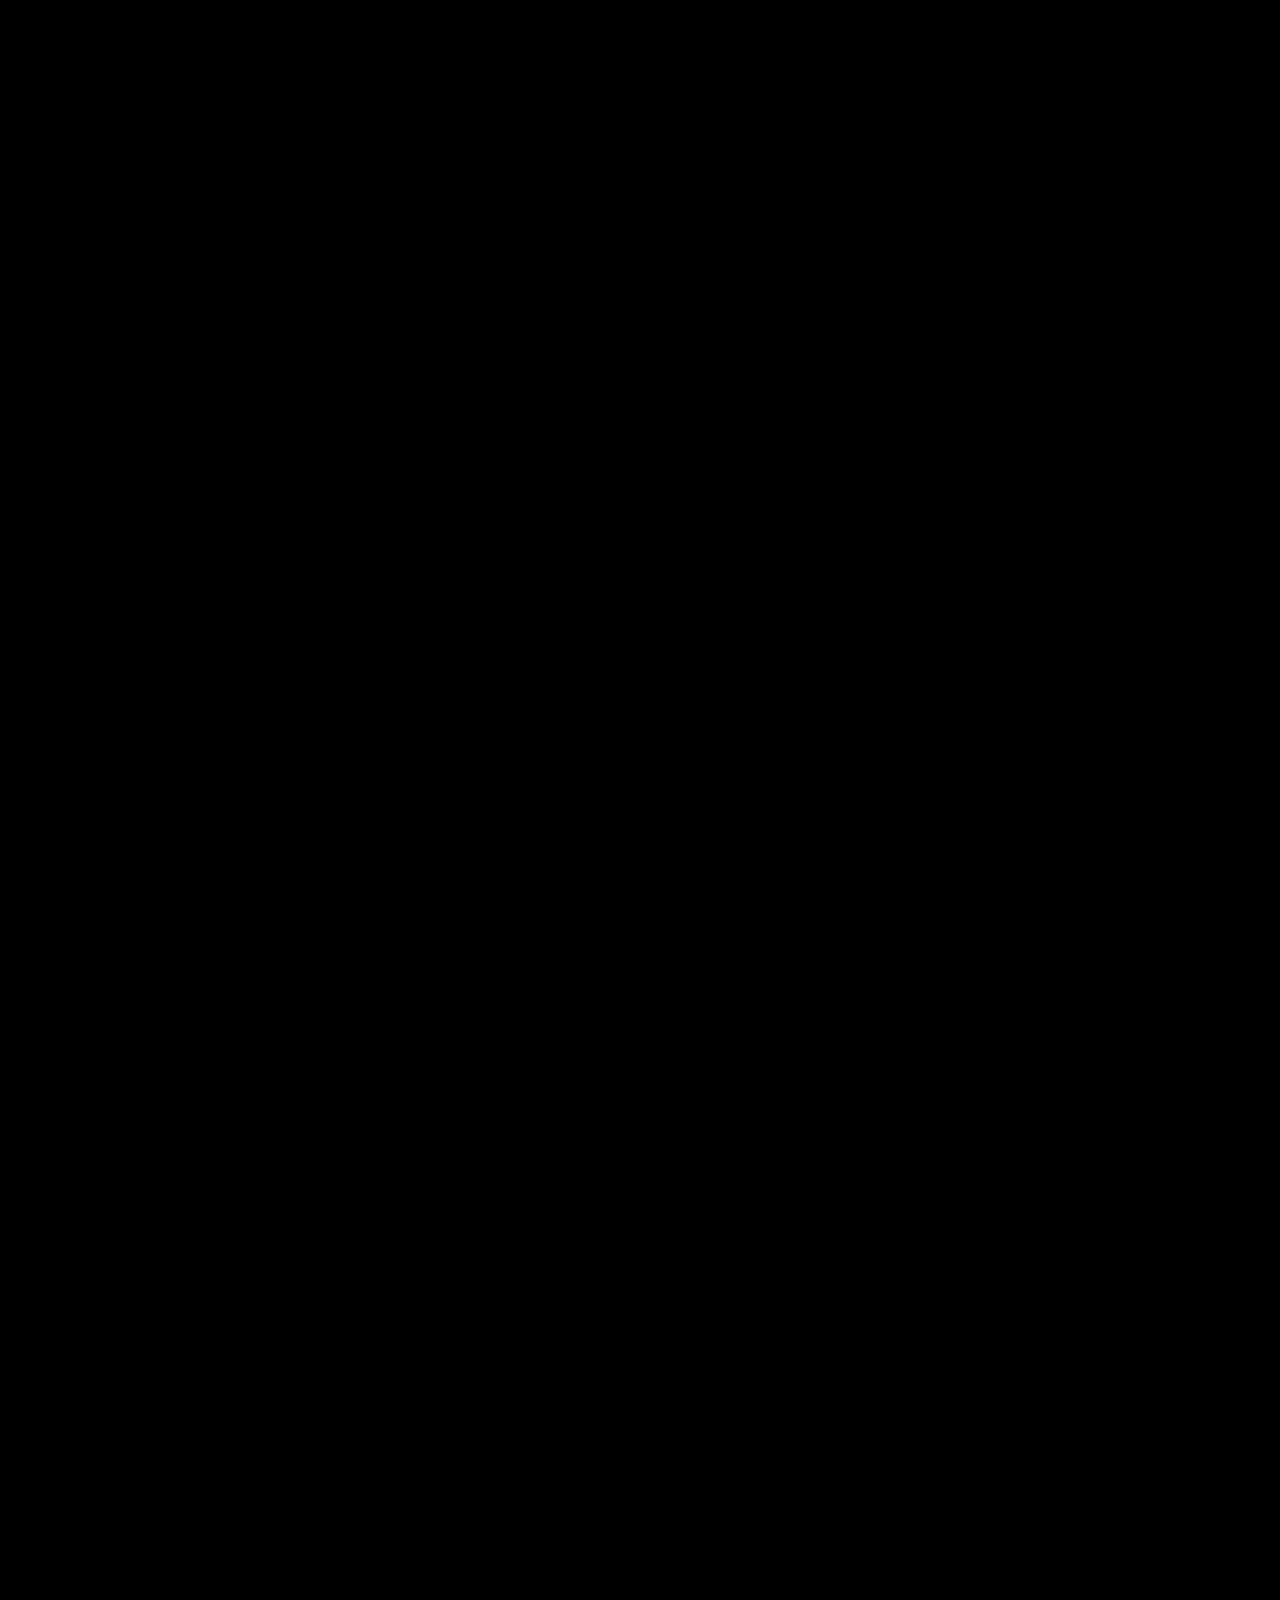
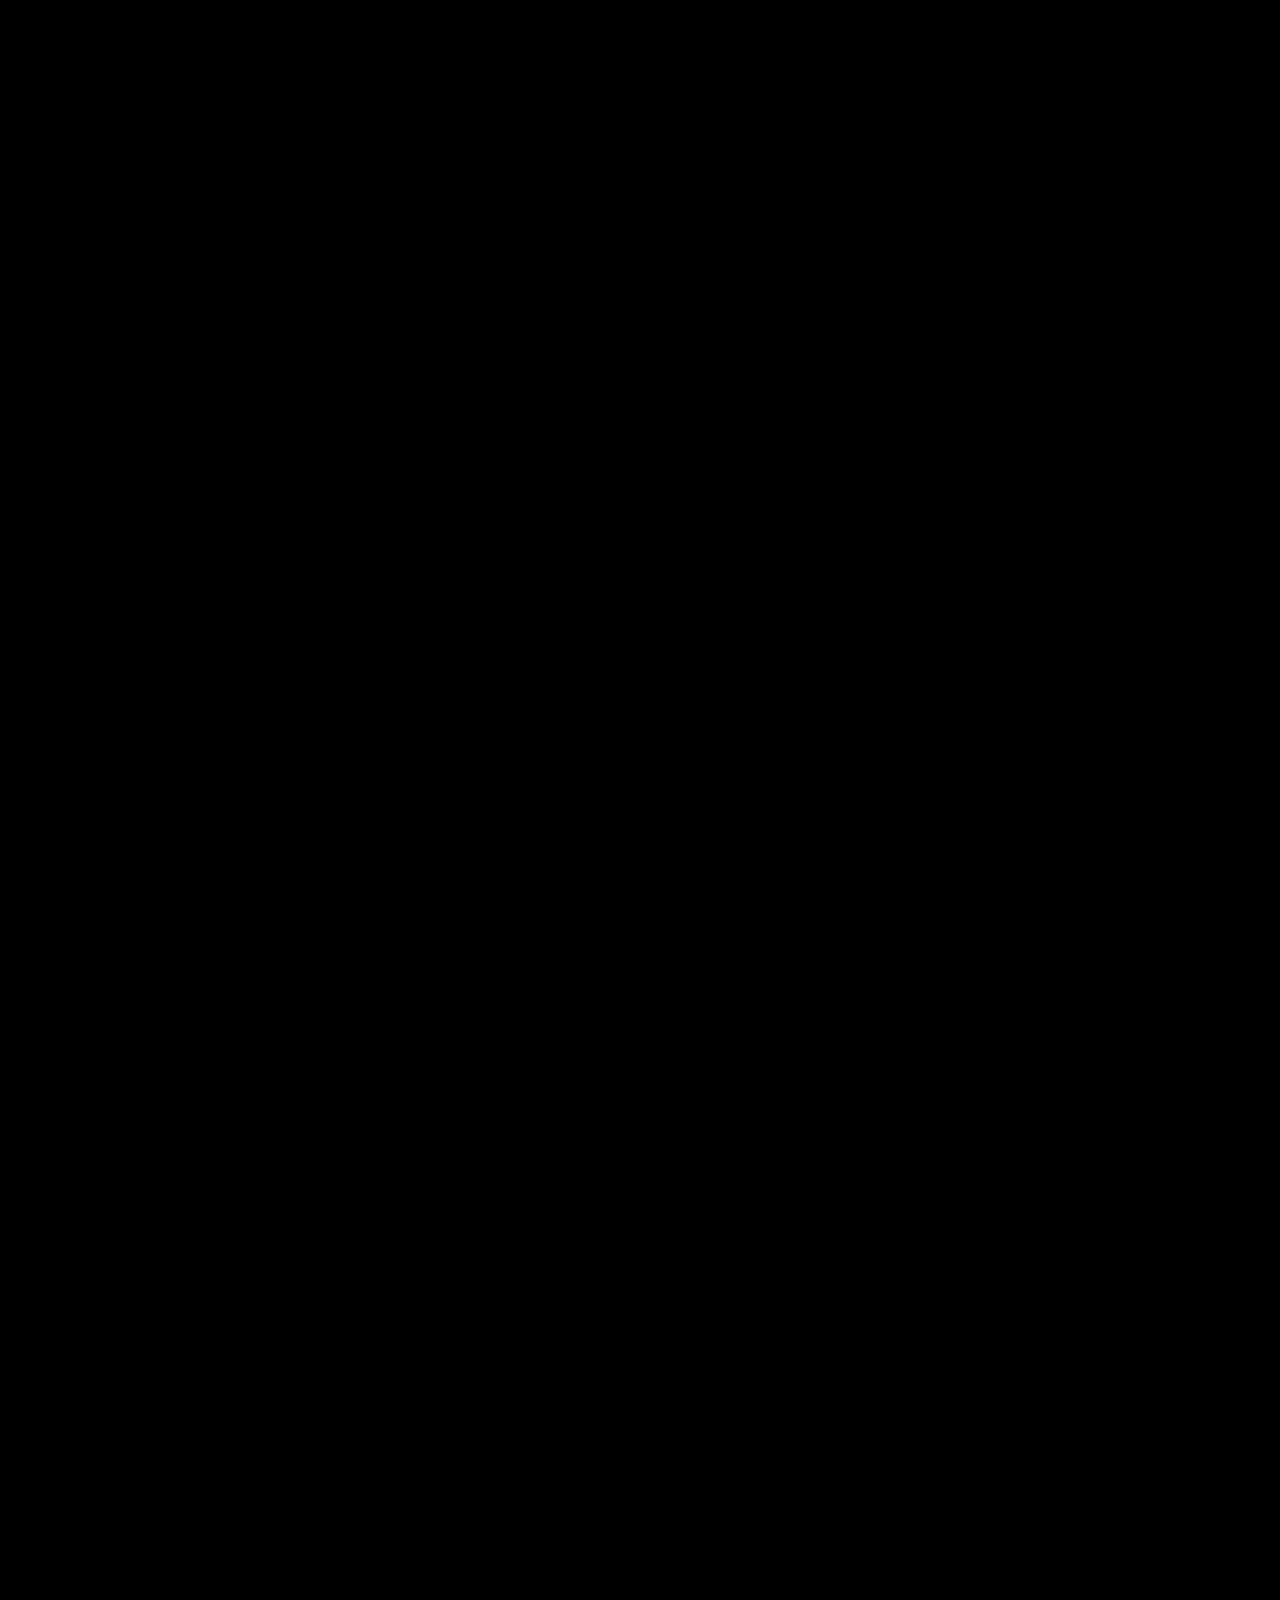
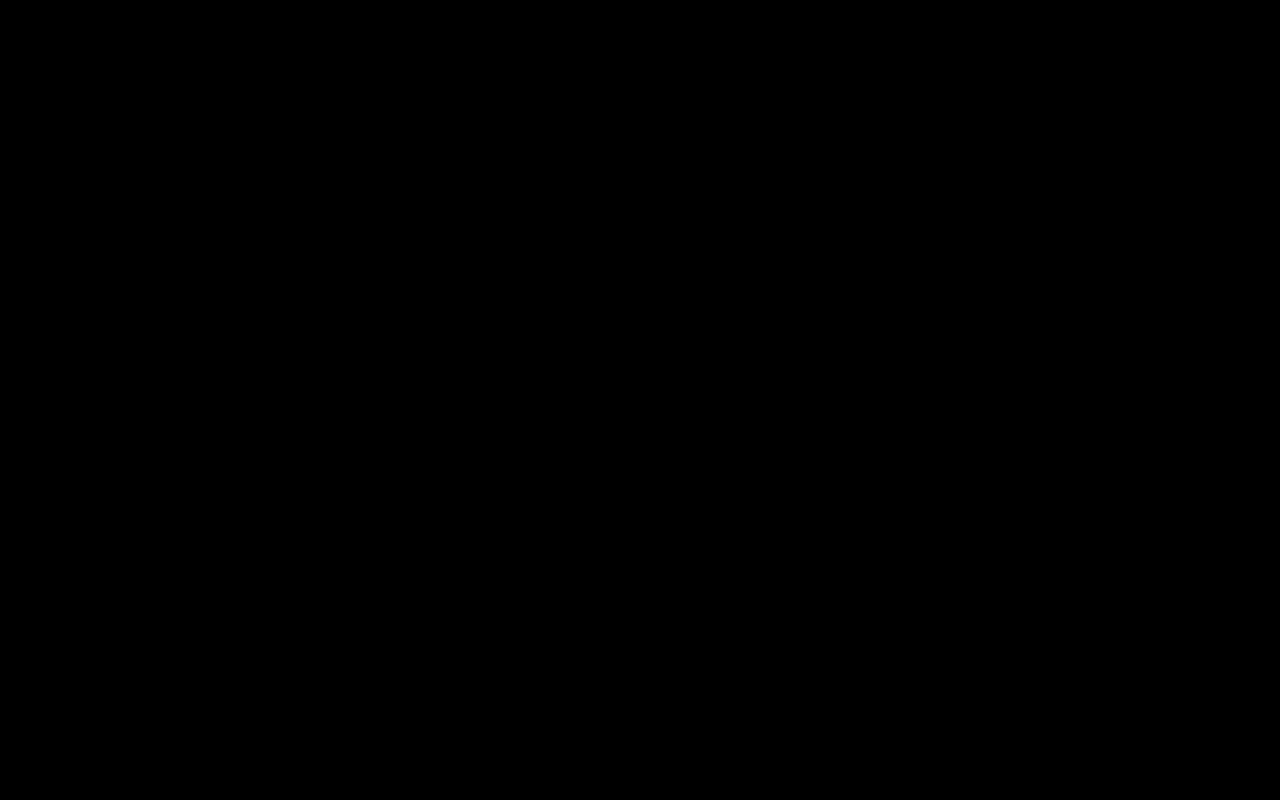
==== commit 575afcd3: "Изменения" ====
--- a/index.html
+++ b/index.html
@@ -7,6 +7,7 @@
   <title>MaxaPupsa</title>
   <link rel="stylesheet" href="css/index/index.css" />
 </head>
+
 <body>
   <div class="loading-overlay"></div>
   <div class="custom-cursor"></div>
@@ -17,8 +18,8 @@
   <div class="navigation">
     <div class="line-wrapper"><a href="#first" class="nav-line"><span class="tooltip"><span
             class="tooltip-text">Эссе</span></span></a></div>
-    <div class="line-wrapper"><a href="#second" class="nav-line"><span class="tooltip"><span
-            class="tooltip-text">Обо мне</span></span></a></div>
+    <div class="line-wrapper"><a href="#second" class="nav-line"><span class="tooltip"><span class="tooltip-text">Обо
+            мне</span></span></a></div>
     <div class="line-wrapper"><a href="#third" class="nav-line"><span class="tooltip"><span
             class="tooltip-text">Третий</span></span></a></div>
     <div class="line-wrapper"><a href="#fourth" class="nav-line"><span class="tooltip"><span
@@ -37,11 +38,12 @@
 
   <div class="container">
     <div id="bg-layer" aria-hidden="true"></div>
+
+    <!-- Первый слайд -->
     <section id="first" class="slide">
-      <h1 class="slide-title ">Истории учителя</h1>
+      <h1 class="slide-title">Истории учителя</h1>
       <div class="fixed-bg">
-<video muted loop playsinline preload="metadata" poster="images/index/index_01.jpg" class="video-desktop">
-
+        <video muted loop playsinline preload="metadata" poster="/images/index/index_01.jpg" class="video-desktop">
           <source src="video/index_01.mp4" type="video/mp4" />
         </video>
       </div>
@@ -59,26 +61,28 @@
         <button class="play-btn">play</button>
       </div>
     </section>
+
+    <!-- Второй слайд -->
     <section id="second" class="slide">
-    <div class="teacher-info">
-      Ольга Игоревна Кузьмина.<br>
-      11.02.1973 года рождения.<br>
-      стаж работы учителем - 30 лет.<br>
-      I квалификационная категория.
-    </div>
-    <div class="resume-link">резюме</div>
-    </section>
-    <section id="third" class="slide">
-      <h2 class="slide-creative-title">Моё творчество</h2>
-      <div class="slide" id="third">
-        <img src="/images/index/fairy.png" alt="Фея" class="fairy-img" />
-        <img src="/images/index/tiger.png" alt="Тигр" class="tiger-img" />
-        <img src="/images/index/squirrel.png" alt="Белка" class="squirrel-img" />
-        <img src="/images/index/frog.png" alt="Лягушка" class="frog-img" />
-
+      <div class="teacher-info">
+        Ольга Игоревна Кузьмина.<br>
+        11.02.1973 года рождения.<br>
+        стаж работы учителем - 30 лет.<br>
+        I квалификационная категория.
       </div>
+      <div class="resume-link">резюме</div>
     </section>
 
+    <!-- Третий слайд -->
+    <section id="third" class="slide">
+      <h2 class="slide-creative-title"><a href="#">Моё творчество</a></h2>
+      <img src="images/index/fairy.png" alt="Фея" class="fairy-img" />
+      <img src="images/index/tiger.png" alt="Тигр" class="tiger-img" />
+      <img src="/images/index/squirrel.png" alt="Белка" class="squirrel-img" />
+      <img src="images/index/frog.png" alt="Лягушка" class="frog-img" />
+    </section>
+
+    <!-- Остальные слайды -->
     <section id="fourth" class="slide"></section>
     <section id="fifth" class="slide"></section>
     <section id="six" class="slide"></section>
@@ -86,9 +90,13 @@
     <section id="eight" class="slide"></section>
   </div>
 
-  <!-- Mamik вынесен ПОСЛЕ .container, чтобы не быть под слоями -->
-  <img src="images/index/Mamik.png" alt="Мамик" class="mamik-img">
-<script src="js/index/index.js" defer></script>
 
+
+  <!-- Мамика — ПОСЛЕ контейнера -->
+  <img src="images/index/Mamik.png" alt="Мамик" class="mamik-img" />
+
+  <!-- Скрипт -->
+  <script src="js/index/index.js" defer></script>
 </body>
+
 </html>
--- a/css/index/index.css
+++ b/css/index/index.css
@@ -52,9 +52,9 @@
   font-style: normal;
   font-display: swap;
 }
-
-html.no-smooth {
-  scroll-behavior: auto;
+a {
+  all: unset;/* Все стили элемента сбрасываются в ноль. */
+  cursor: pointer;
 }
 
 /* ================== ЭФФЕКТ ПЛАВНОЙ ЗАГРУЗКИ ================== */
@@ -85,6 +85,32 @@
   opacity: 1;
   visibility: visible;
 }
+body::before {
+  content: '';
+  position: fixed;
+  top: 0;
+  left: 0;
+  width: 100vw;
+  height: 100vh;
+
+  /* Два слоя — один смещён → шахматный порядок */
+  background-image:
+    url('/images/index/pattern.png'),
+    url('/images/index/pattern.png');
+
+  background-size: 4px 4px;
+  background-position:
+    0 0,
+    /* первый слой — в углах */
+    2px 2px;
+  /* второй слой — смещён на половину шага */
+
+  background-repeat: repeat;
+  pointer-events: none;
+  z-index: 1;
+  opacity: 1;
+  mix-blend-mode: multiply;
+}
 
 /* ================== ОБЩИЕ СТИЛИ ================== */
 * {
@@ -95,7 +121,7 @@
 
 html {
   height: 100%;
-  scroll-behavior: auto;
+  scroll-behavior: smooth;
   scrollbar-width: none;
   -ms-overflow-style: none;
 }
@@ -116,7 +142,7 @@
   position: relative;
   width: 100%;
   height: 100%;
-  overflow-x: auto;
+  overflow-x: hidden;
 }
 
 /* ================== КУРСОРЫ ================== */
@@ -290,7 +316,7 @@
 
 /* ================== СЛАЙДЫ ================== */
 .slide {
-  position: sticky;
+  position: relative;
   top: 0;
   min-height: 100vh;
   height: 100vh;
@@ -300,10 +326,9 @@
   justify-content: center;
   background-size: cover;
   background-position: center;
-  background-attachment: scroll;
-}
-
-/* Анимация заголовка H2 Моё творчество */
+  background-attachment: fixed;
+}
+/* Анимация заголовка H2 Моё творчество — РАБОЧИЙ + БЕЗ ЖИРНОСТИ */
 .slide-creative-title {
   position: absolute;
   top: 0;
@@ -317,7 +342,7 @@
   z-index: 2;
   text-align: center;
   opacity: 0;
-  transition: font-size 1s cubic-bezier(0.2, 0.8, 0.4, 1), opacity 1s cubic-bezier(0.2, 0.8, 0.4, 1);
+  transition: font-size 1s cubic-bezier(0.2, 0.8, 0.4, 1), opacity 1s ease;
 }
 
 .slide-creative-title.visible {
@@ -325,13 +350,15 @@
   opacity: 1;
 }
 
+/* Ключевое исправление: убираем ДУБЛЬ шрифта */
 .slide-creative-title::before {
   content: "Моё творчество";
   position: absolute;
-  top: 3.1vmin;/* ← масштабируется с шрифтом */
-    left: 0;
-    width: 0%;
-    height: 100%;
+  top: 0;
+  /* ИСПРАВЛЕНО: было 3.1vmin — это сдвигало */
+  left: 0;
+  width: 0%;
+  height: 100%;
   color: #fff;
   text-shadow: 0 0 2px #000, 0 0 4px rgba(0, 0, 0, 0.8);
   transition: width 0.8s ease;
@@ -339,10 +366,8 @@
   z-index: 1;
   pointer-events: none;
   white-space: nowrap;
-  font-family: 'mr_akronimg', sans-serif;
-  font-size: 16vmin;
-  font-weight: 400;
-  line-height: 1;
+  /* УДАЛЯЕМ: font-size, font-weight, font-family — они наследуются от .slide-creative-title.visible */
+  /* ЗАЧЕМ дублировать, если можно наследовать? */
 }
 
 .slide-creative-title:hover::before {
@@ -361,9 +386,11 @@
 
 @media (max-width: 480px) {
   .slide-creative-title.visible {
-    font-size: 8vmin;
-  }
-}
+    font-size: 12vmin;
+  }
+}
+
+
 
 #second {
   background-image: url('/images/index/index_02.jpg');
@@ -392,11 +419,66 @@
 #eight {
   background-image: url('/images/index/index_08.jpg');
 }
+/* === ИНДИВИДУАЛЬНОЕ ЗАТЕМНЕНИЕ ДЛЯ КАЖДОГО СЛАЙДА === */
+
+#first::before {
+  background: rgba(0, 0, 0, 1);
+  /* настрой: 0.3–0.7 */
+}
+
+#second::before {
+  background: rgba(0, 0, 0, 0.3);
+}
+
+#third::before {
+  background: rgba(0, 0, 0, 0.01);
+}
+
+#fourth::before {
+  background: rgba(0, 0, 0, 0.1);
+}
+
+#fifth::before {
+  background: rgba(0, 0, 0, 0.2);
+}
+
+#six::before {
+  background: rgba(0, 0, 0, 0.3);
+}
+
+#seven::before {
+  background: rgba(0, 0, 0, 0.2);
+}
+
+#eight::before {
+  background: rgba(0, 0, 0, 0.2);
+}
+.slide::before,
+#first::before,
+#second::before,
+#third::before,
+#fourth::before,
+#fifth::before,
+#six::before,
+#seven::before,
+#eight::before {
+  content: '';
+  position: absolute;
+  top: 0;
+  left: 0;
+  width: 100%;
+  height: 100%;
+  z-index: 1;
+  pointer-events: none;
+  transition: opacity 0.4s ease-out;
+}
+
 
 /* ================== ТЕКСТ Истории учителя ================== */
 .slide-title {
   position: absolute;
   top: 0;
+  /* ← как у poem-esse: через % от высоты экрана */
   left: 2%;
   font-family: 'Korataki', sans-serif;
   font-size: 8vmin;
@@ -435,19 +517,62 @@
   z-index: 2;
   transform-origin: left center;
   backface-visibility: hidden;
+  opacity: 0;
+
+  /* 🔥 Как у poem-esse — просто top + translateY */
+  transform: translateY(-100%) scale(0.85);
+  transition: transform 1.4s cubic-bezier(0.25, 0.46, 0.45, 0.94), opacity 1.4s ease-out;
+}
+
+
+/* =========== АДАПТАЦИЯ =========== */
+
+@media (max-width: 768px) {
+  .slide-title {
+    font-size: 7.5vmin;
+    transform: translateY(-100%) scale(0.8);
+  }
+
+  body.loaded .slide-title {
+    transform: translateY(0) scale(0.85);
+  }
+}
+
+@media (max-width: 480px) {
+  .slide-title {
+    font-size: 7vmin;
+    top: 12%;
+    transform: translateY(-100%) scale(0.75);
+  }
+
+  body.loaded .slide-title {
+    transform: translateY(0) scale(0.8);
+  }
+}
+
+@media (max-width: 360px) {
+  .slide-title {
+    font-size: 6.5vmin;
+    top: 0%;
+    transform: translateY(-100%) scale(0.7);
+  }
+
+  body.loaded .slide-title {
+    transform: translateY(0) scale(0.75);
+  }
+}
+
+/* Старый стиль — закомментирован, на случай отката */
+/*
+.slide-title.hidden {
+  opacity: 0;
   transform: translateY(calc(-8vmin - 10px)) translateZ(0) scale(0.85);
-  opacity: 0;
-  transition: transform 1.4s cubic-bezier(0.25, 0.46, 0.45, 0.94), opacity 1.4s ease-out;
-}
-
+}
+
+*/
 body.loaded .slide-title {
   opacity: 1;
   transform: translateY(0) translateZ(0) scale(0.90);
-}
-
-.slide-title.hidden {
-  opacity: 0;
-  transform: translateY(calc(-8vmin - 10px)) translateZ(0) scale(0.85);
 }
 
 .poem-text {
@@ -641,7 +766,6 @@
 }
 
 .fixed-bg {
-  background: url('/images/index/index_01.jpg') center/cover no-repeat !important;
   position: fixed;
   top: 0;
   left: 0;
@@ -650,6 +774,7 @@
   overflow: hidden;
   z-index: 0;
   pointer-events: none;
+  background: url('/images/index/index_01.jpg') center/cover no-repeat !important;
 }
 
 .fixed-bg video {
@@ -725,17 +850,17 @@
 
 .teacher-info {
   position: absolute;
-  top: 45%;
+  top: 40%;
   left: 40px;
   transform: translateY(-50%) translateX(-100vw);
   font-family: 'Ethna', sans-serif;
-  font-size: 6.2vmin;
+  font-size: 8vmin;
   color: #e22e2e;
   text-shadow:
     1px 1px 2px rgba(0, 0, 0, 0.4),
     0 0 10px rgba(255, 255, 255, 0.25),
     0 0 20px rgba(255, 255, 255, 0.15);
-  line-height: 0.6;
+  line-height: .66;
   white-space: pre-line;
   pointer-events: none;
   user-select: none;
@@ -782,7 +907,7 @@
   left: 0;
   width: 100%;
   height: 100%;
-  background: rgba(0, 0, 0, 0.7);
+  background: rgba(0, 0, 0, 0.5);
   z-index: 1;
   pointer-events: none;
   transition: opacity 0.4s ease-out;
@@ -871,46 +996,38 @@
     right: 8px;
   }
 }
-.fairy-img {
-  position: absolute;
-  top: 10%;
+
+/* =========== АНИМАЦИЯ ГЕРОЕВ НА ТРЕТЬЕМ СЛАЙДЕ =========== */
+
+/* Фея */
+#third .fairy-img {
+  position: absolute;
+  top: 0%;
   left: 10%;
   width: 30vmin;
   max-width: 300px;
   opacity: 0;
   transform: translate(-50%, -50%) scale(0.5);
-  transition: opacity 1s ease, transform 1.2s cubic-bezier(0.25, 0.46, 0.45, 0.94);
+  transition: opacity .5s ease, transform .5s cubic-bezier(0.25, 0.46, 0.45, 0.94);
   z-index: 2;
   pointer-events: none;
 }
-/* Анимация и положение "Фея" */
-#third .fairy-img {
-  position: absolute;
-  top: 10%;
-  left: 10%;
-  width: 30vmin;
-  max-width: 300px;
-  opacity: 0;
-  transform: translate(-50%, -50%) scale(0.5);
-  transition: opacity 1s ease, transform 1.2s cubic-bezier(0.25, 0.46, 0.45, 0.94);
-  z-index: 2;
-  pointer-events: none;
-}
 
 #third .fairy-img.animate-in {
   opacity: 1;
   transform: translate(100%, 40%) scale(1);
 }
-/* Анимация и положение "Тигр" — старт: правый верхний угол, финиш: центр */
+
+/* Тигр */
 #third .tiger-img {
   position: absolute;
-  top: 10%;
+  top: 40%;
   right: 10%;
   width: 30vmin;
   max-width: 400px;
   opacity: 0;
   transform: translate(50%, -50%) scale(0.6);
-  transition: opacity 1.2s ease, transform 1.4s cubic-bezier(0.25, 0.46, 0.45, 0.94);
+  transition: opacity .5s ease, transform .5s cubic-bezier(0.25, 0.46, 0.45, 0.94);
   z-index: 2;
   pointer-events: none;
 }
@@ -919,47 +1036,104 @@
   opacity: 1;
   transform: translate(-100%, 50%) scale(1);
 }
-/* Анимация и положение "Белка" — из нижнего левого угла к центру */
+
+/* Белка */
 #third .squirrel-img {
   position: absolute;
   bottom: -10%;
-  /* старт — снизу */
-  left: 25%;
-  /* старт — слева */
+  left: 10%;
   width: 30vmin;
   max-width: 280px;
   opacity: 0;
-  /* старт: чуть ниже и левее — как у других */
-  transform: translate(-50%, 50%) scale(0.6);
-  transition: opacity 1.2s ease, transform 1.4s cubic-bezier(0.25, 0.46, 0.45, 0.94);
+  transform: translate(0, 50%) scale(0.6);
+  transition: opacity .5s ease, transform .5s cubic-bezier(0.25, 0.46, 0.45, 0.94);
   z-index: 2;
   pointer-events: none;
 }
 
 #third .squirrel-img.animate-in {
   opacity: 1;
-  /* движение к центру: вверх и вправо */
   transform: translate(100%, -50%) scale(1);
 }
-/* Анимация и положение "Лягушка" — из правого нижнего угла к центру */
+
+/* Лягушка */
 #third .frog-img {
   position: absolute;
-  bottom: 38%;
-  /* близко к низу */
-  right: 20%;
-  /* близко к правому краю */
+  bottom: 40%;
+  right: 5%;
   width: 40vmin;
   max-width: 800px;
   opacity: 0;
-  /* старт: чуть ниже и правее */
   transform: translate(50%, 50%) scale(0.6);
-  transition: opacity 1.2s ease, transform 1.4s cubic-bezier(0.25, 0.46, 0.45, 0.94);
+  transition: opacity .5s ease, transform .5s cubic-bezier(0.25, 0.46, 0.45, 0.94);
   z-index: 2;
   pointer-events: none;
 }
 
 #third .frog-img.animate-in {
   opacity: 1;
-  /* движение к центру: влево и вверх */
   transform: translate(-100%, -50%) scale(1);
+}
+/* Адаптивная анимация героев на третьем слайде */
+/* Фея */
+@media (max-width: 320px) {
+  #third .fairy-img {
+  position: absolute;
+  left: 0;
+    width: 24vmin;
+    max-width: 260px;
+    opacity: 0;
+    z-index: 2;
+    pointer-events: none;
+    user-select: none;
+    transition: opacity 1.1s ease, transform 1.3s cubic-bezier(5.25, 0.46, 0.45, 0.94);
+
+  }
+}
+/* Лягушка */
+@media (max-width: 320px) {
+  #third .frog-img {
+    position: absolute;
+    right: -5%;
+    width: 40vmin;
+    max-width: 260px;
+    opacity: 0;
+    z-index: 2;
+    pointer-events: none;
+    user-select: none;
+    transition: opacity 1.1s ease, transform 1.3s cubic-bezier(5.25, 0.46, 0.45, 0.94);
+
+  }
+}
+/* Тигр */
+@media (max-width: 320px) {
+  #third .tiger-img {
+    position: absolute;
+    right: 1%;
+    top: 50%;
+    width: 24vmin;
+    max-width: 260px;
+    opacity: 0;
+    z-index: 2;
+    pointer-events: none;
+    user-select: none;
+    transition: opacity 1.1s ease, transform 1.3s cubic-bezier(5.25, 0.46, 0.45, 0.94);
+
+  }
+}
+/* Белка */
+@media (max-width: 320px) {
+  #third .squirrel-img {
+    position: absolute;
+    bottom: 0;
+    left: -8%;
+    width: 24vmin;
+    max-width: 260px;
+    opacity: 0;
+    z-index: 2;
+    pointer-events: none;
+    user-select: none;
+    transition: opacity 1.1s ease, transform 1.3s cubic-bezier(5.25, 0.46, 0.45, 0.94);
+
+  }
 }
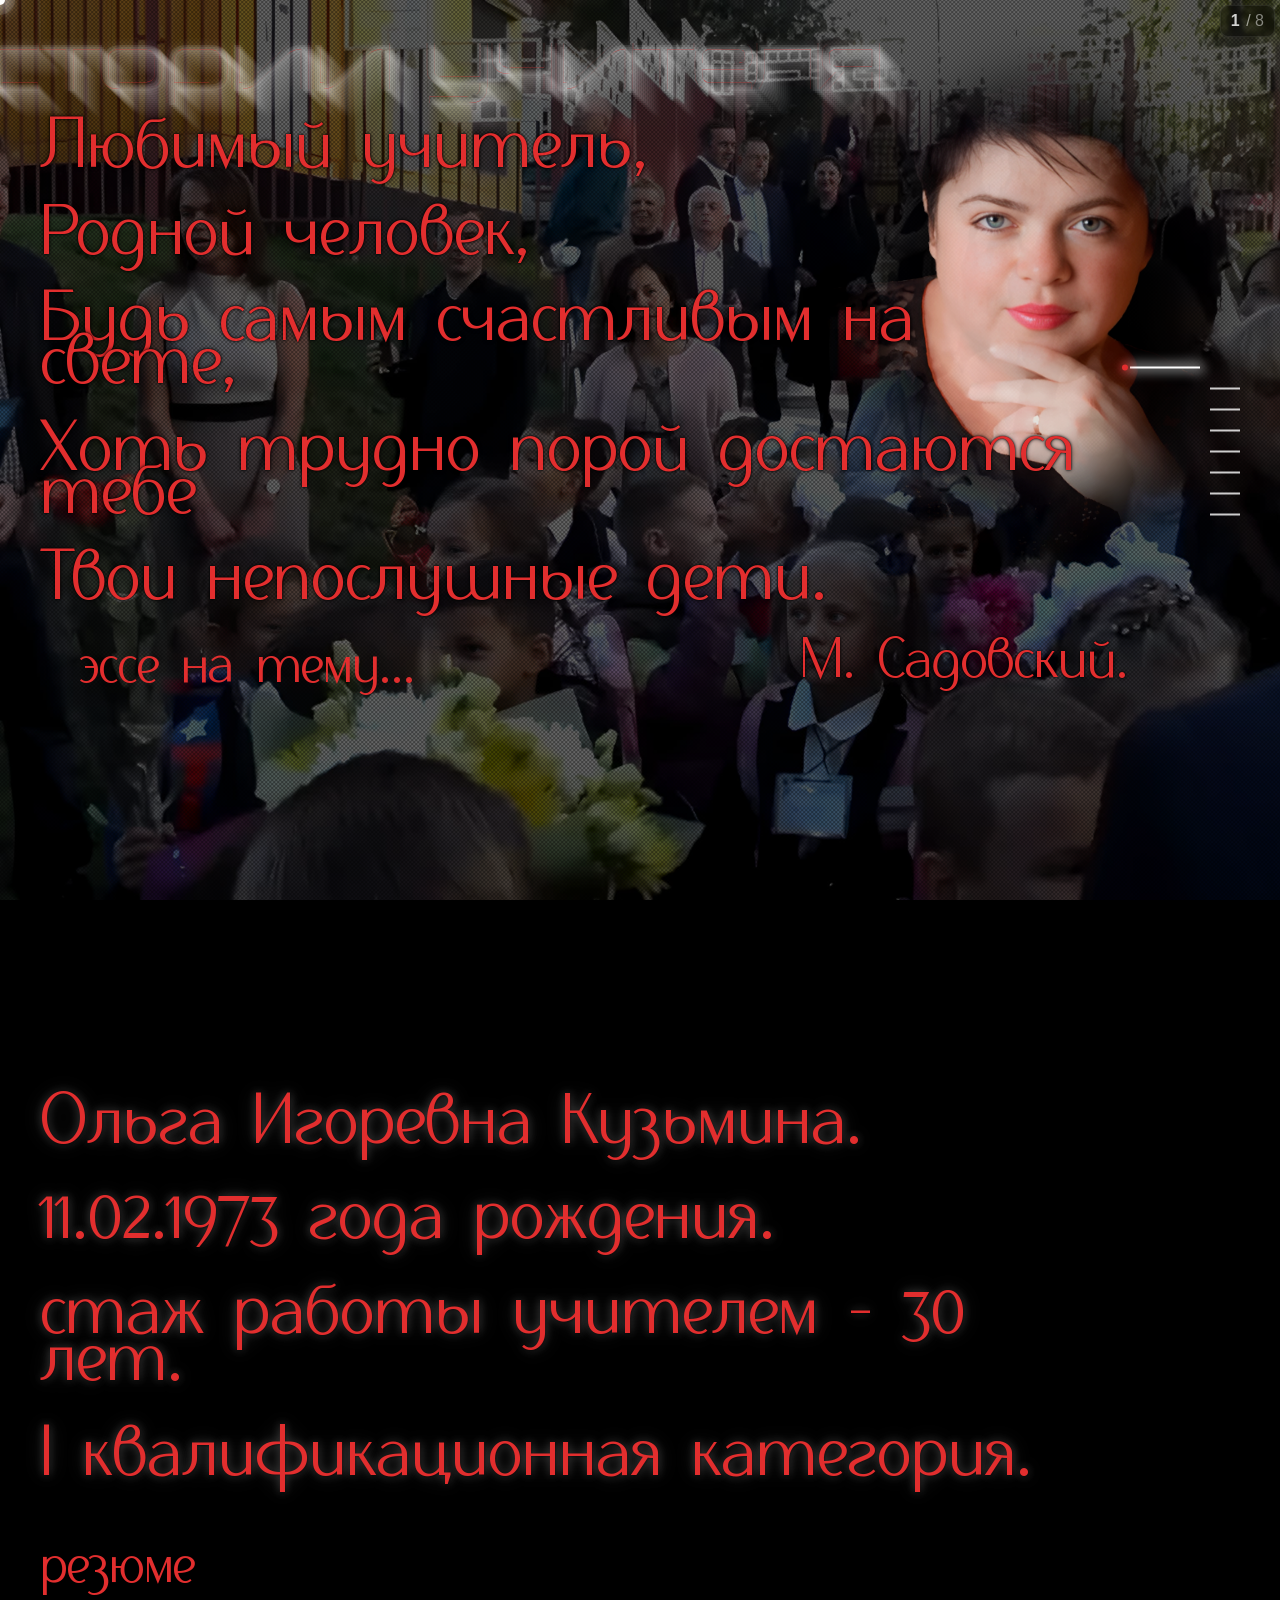
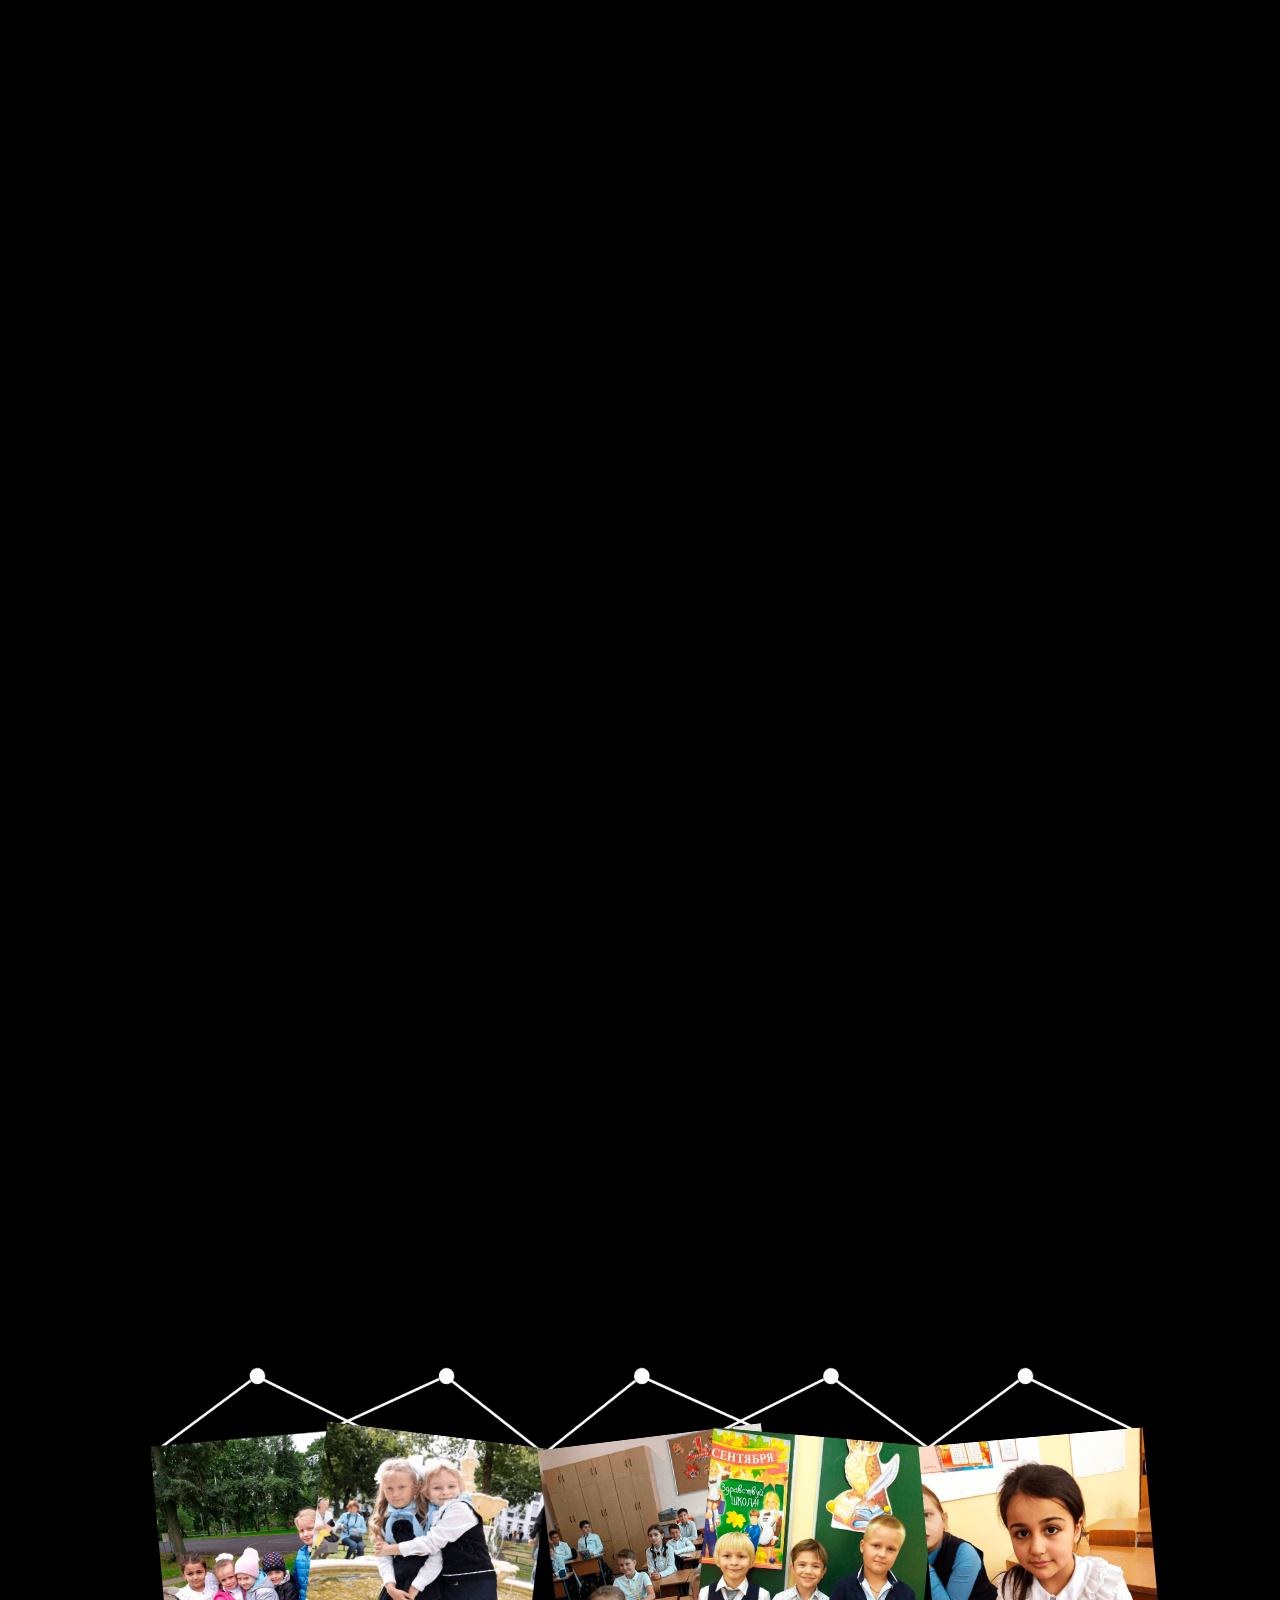
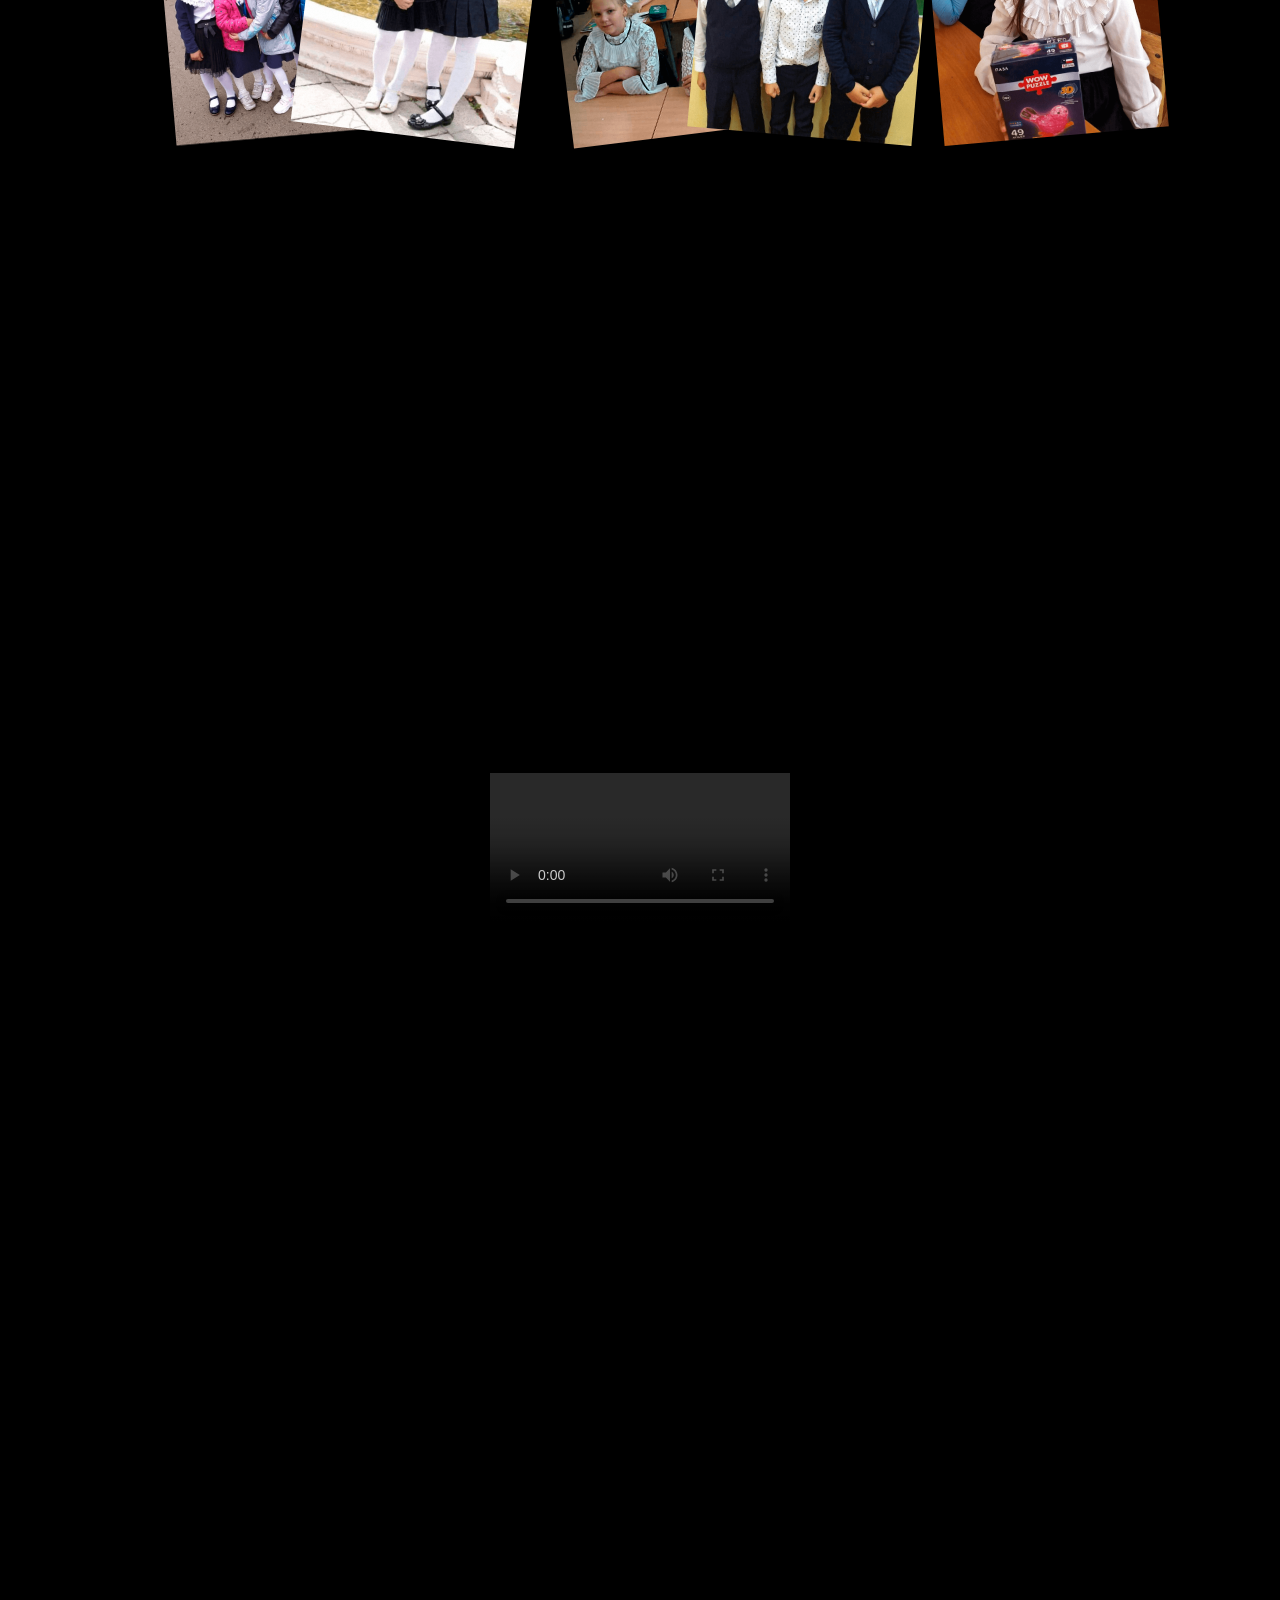
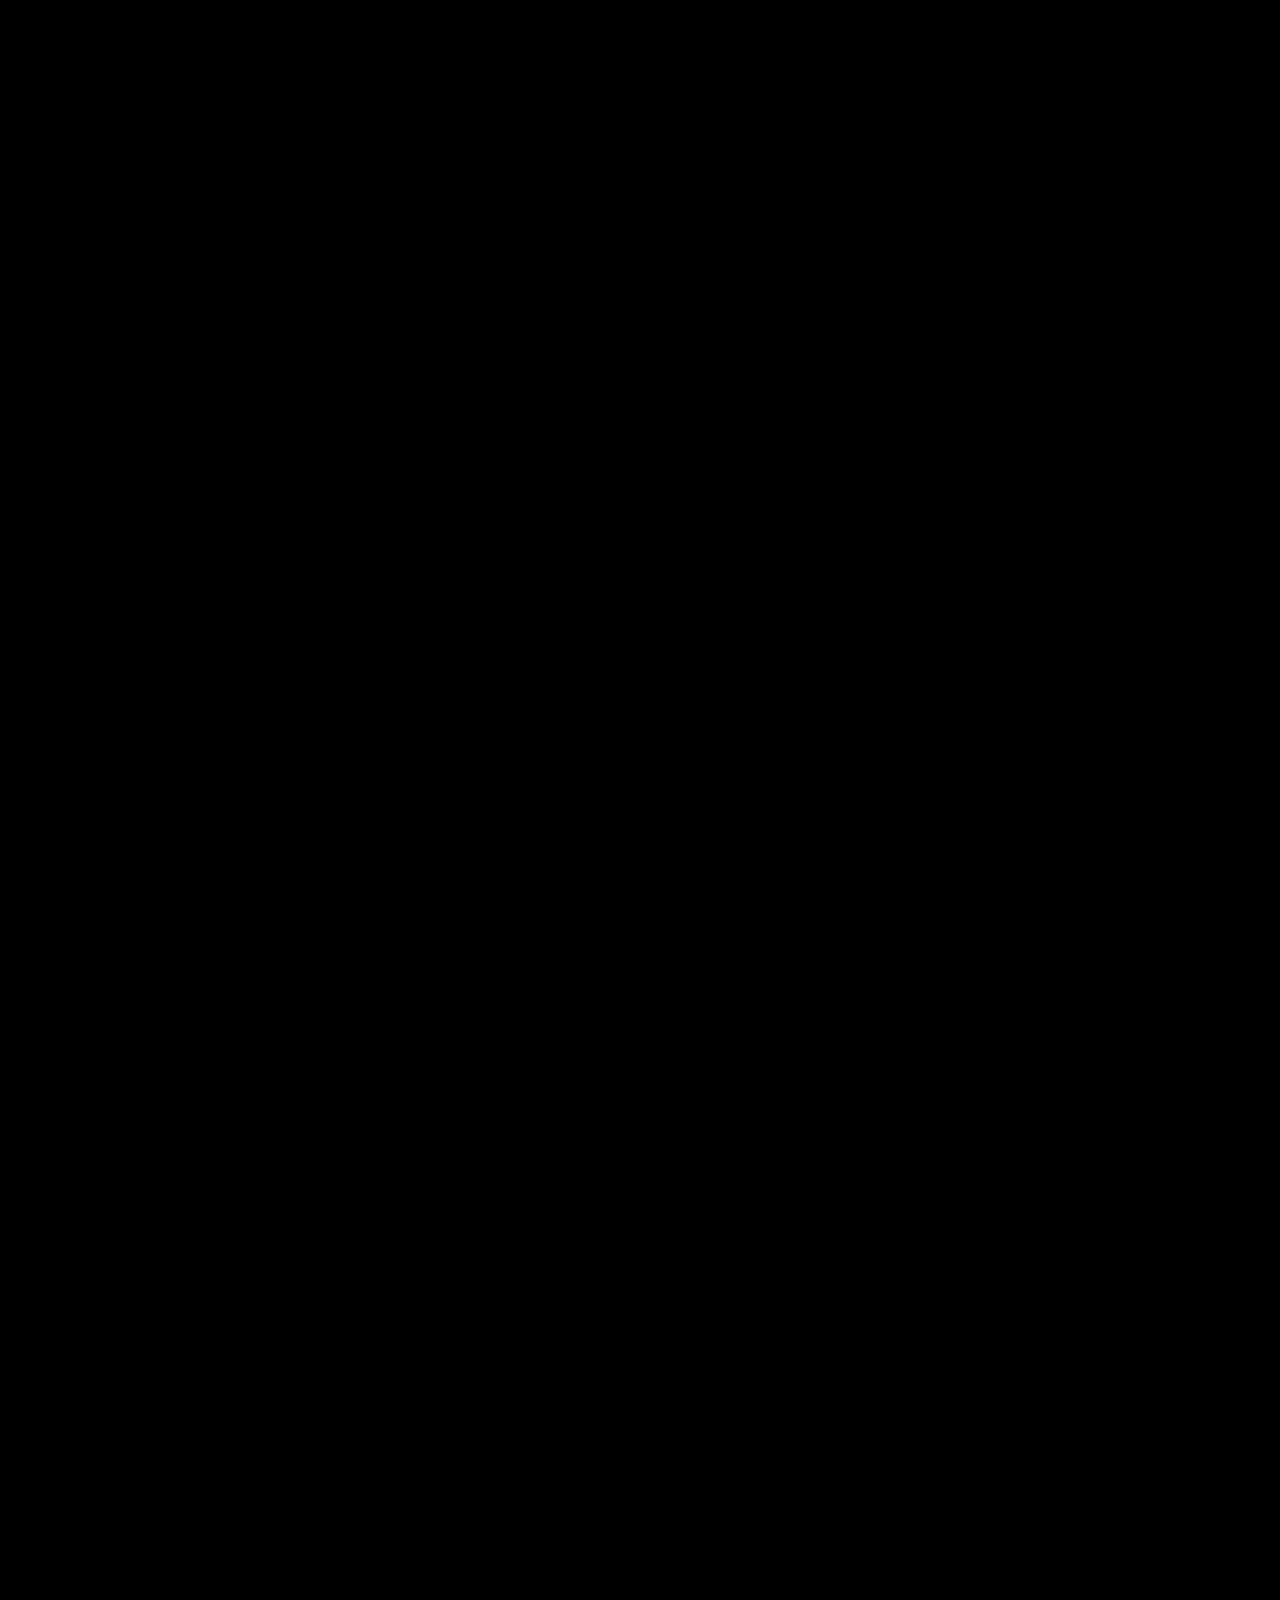
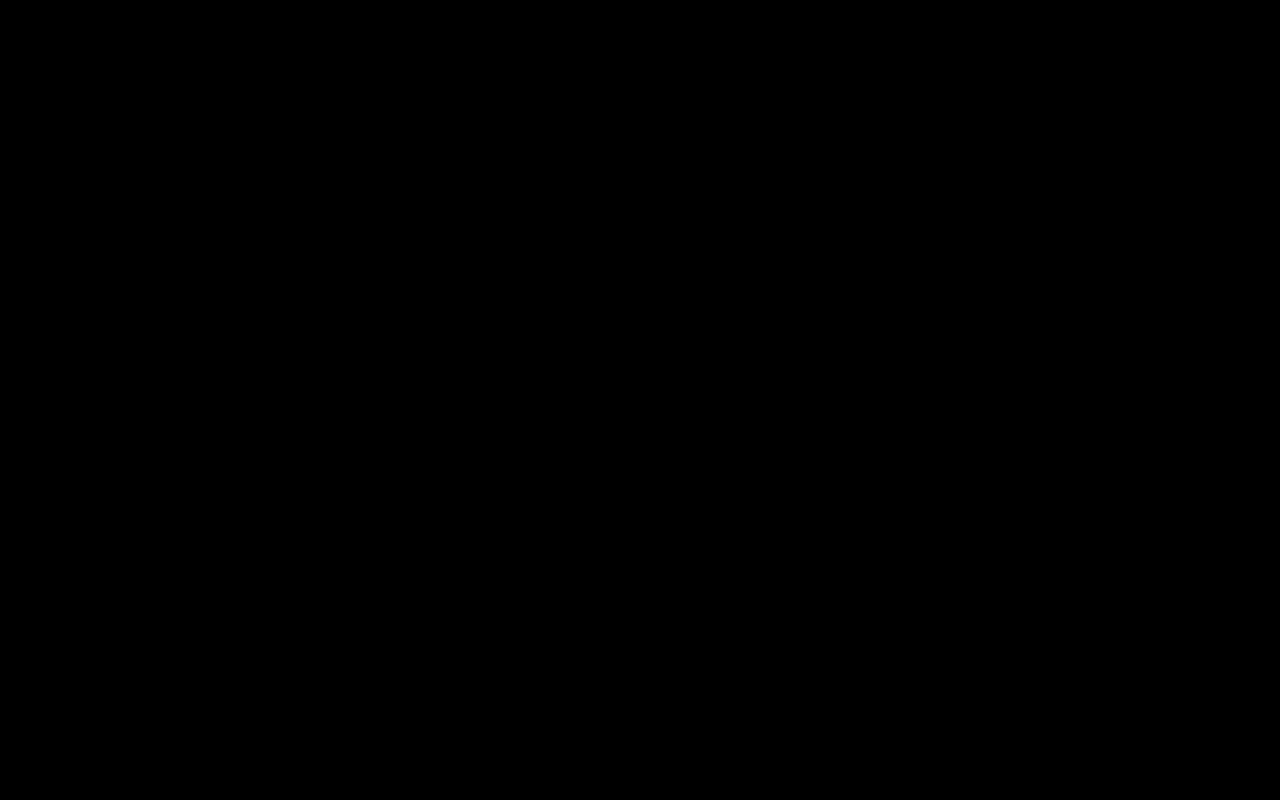
==== commit 8c3352c4: "Merge branch 'main' of https://github.com/maxa686/Maxa" ====
--- a/index.html
+++ b/index.html
@@ -5,7 +5,24 @@
   <meta charset="UTF-8" />
   <meta name="viewport" content="width=device-width, initial-scale=1.0, viewport-fit=cover" />
   <title>MaxaPupsa</title>
-  <link rel="stylesheet" href="css/index/index.css" />
+  <!-- Базовые стили -->
+<link rel="stylesheet" href="css/index/base/fonts.css">
+<link rel="stylesheet" href="css/index/base/loading.css">
+<link rel="stylesheet" href="css/index/base/layout.css">
+
+<!-- Компоненты -->
+<link rel="stylesheet" href="css/index/components/cursor.css">
+<link rel="stylesheet" href="css/index/components/navigation.css">
+<link rel="stylesheet" href="css/index/components/slides.css">
+<link rel="stylesheet" href="css/index/components/titles.css">
+
+<!-- Контент -->
+<link rel="stylesheet" href="css/index/content/teacher-info.css">
+<link rel="stylesheet" href="css/index/content/poem.css">
+<link rel="stylesheet" href="css/index/content/characters.css">
+
+<!-- Адаптивность -->
+<link rel="stylesheet" href="css/index/utils/media.css">
 </head>
 
 <body>
@@ -41,7 +58,9 @@
 
     <!-- Первый слайд -->
     <section id="first" class="slide">
-      <h1 class="slide-title">Истории учителя</h1>
+<h1 class="slide-title">
+  <span class="slide-title-text">Истории учителя</span>
+</h1>
       <div class="fixed-bg">
         <video muted loop playsinline preload="metadata" poster="/images/index/index_01.jpg" class="video-desktop">
           <source src="video/index_01.mp4" type="video/mp4" />
@@ -55,7 +74,11 @@
         Твои непослушные дети.<br>
         <span class="poem-author">М. Садовский.</span>
       </div>
-      <div class="poem-esse"><span>эссе на тему...</span></div>
+
+      <!--- Анимация ЭССЕ -->
+      <div class="poem-esse">
+        <a href="esse.html" target="_blank"><span>эссе на тему...</span></a>
+      </div>
       <div class="slide-controls">
         <button class="fullscreen-btn">full</button>
         <button class="play-btn">play</button>
@@ -70,7 +93,10 @@
         стаж работы учителем - 30 лет.<br>
         I квалификационная категория.
       </div>
-      <div class="resume-link">резюме</div>
+      <!-- resume-link -->
+      <div class="resume-link">
+        <a href="files/resume.pdf" target="_blank"><span>резюме</span></a>
+      </div>
     </section>
 
     <!-- Третий слайд -->
@@ -82,12 +108,54 @@
       <img src="images/index/frog.png" alt="Лягушка" class="frog-img" />
     </section>
 
-    <!-- Остальные слайды -->
-    <section id="fourth" class="slide"></section>
-    <section id="fifth" class="slide"></section>
-    <section id="six" class="slide"></section>
-    <section id="seven" class="slide"></section>
-    <section id="eight" class="slide"></section>
+<!-- Четвёртый слайд -->
+<section id="fourth" class="slide">
+<h2 class="slide-photoalbum-title slide-title-animated" data-title="Фотоальбом">
+  <a href="#"><span>Фотоальбом</span></a>
+</h2>
+
+  <!-- Фото 1 -->
+  <img src="images/index/photoschool_1.png" alt="Фото 1" class="centered-photo">
+
+  <!-- Фото 2 -->
+  <img src="images/index/photoschool_2.png" alt="Фото 2" class="centered-photo second-photo">
+
+  <!-- Фото 3 -->
+  <img src="images/index/photoschool_3.png" alt="Фото 3" class="centered-photo third-photo">
+
+  <!-- Фото 4 -->
+  <img src="images/index/photoschool_4.png" alt="Фото 4" class="centered-photo fourth-photo">
+
+  <!-- Фото 5 -->
+  <img src="images/index/photoschool_5.png" alt="Фото 5" class="centered-photo fifth-photo">
+</section>
+<!-- Пятый слайд -->
+<section id="fifth" class="slide">
+  <h2 class="slide-1september-title slide-title-animated" data-title="1 Сентября">
+    <a href="#"><span>1 Сентября</span></a>
+  </h2>
+
+  <!-- Видеоплеер по центру -->
+  <div class="video-container">
+    <video class="center-video" controls>
+      <source src="video/1_September.mp4" type="video/mp4">
+      <source src="video/1september.webm" type="video/webm">
+      Ваш браузер не поддерживает видео.
+    </video>
+  </div>
+</section>
+    <!--Шестой слайд-->
+    <section id="six" class="slide">
+
+    </section>
+    <!--Седмой слайд-->
+    <section id="seven" class="slide">
+
+    </section>
+    <!--Восьмой слайд-->
+    <section id="eight" class="slide">
+
+    </section>
   </div>
 
 
@@ -95,8 +163,9 @@
   <!-- Мамика — ПОСЛЕ контейнера -->
   <img src="images/index/Mamik.png" alt="Мамик" class="mamik-img" />
 
-  <!-- Скрипт -->
+  <!-- Скрипты -->
   <script src="js/index/index.js" defer></script>
+  <script src="js/index/animations.js" defer></script>
 </body>
 
 </html>
--- a/css/index/base/fonts.css
+++ b/css/index/base/fonts.css
@@ -0,0 +1,67 @@
+/* ================== ПОДКЛЮЧЕНИЕ ШРИФТОВ ================== */
+@import url('https://fonts.googleapis.com/css2?family=Alumni+Sans+Pinstripe:ital@0;1&family=Huninn&family=Zen+Kurenaido&display=swap');
+
+@font-face {
+  font-family: 'Rahovets';
+  src: url('/fonts/Rahovets/Rahovets.eot');
+  src: url('/fonts/Rahovets/Rahovets.eot?#iefix') format('embedded-opentype'),
+    url('/fonts/Rahovets/Rahovets.woff2') format('woff2'),
+    url('/fonts/Rahovets/Rahovets.woff') format('woff'),
+    url('/fonts/Rahovets/Rahovets.ttf') format('truetype'),
+    url('/fonts/Rahovets/Rahovets.svg#Rahovets') format('svg');
+  font-weight: 400;
+  font-style: normal;
+  font-display: swap;
+}
+
+@font-face {
+  font-family: 'Ethna';
+  src: url('/fonts/Ethna-Thin/Ethna-Thin.eot');
+  src: url('/fonts/Ethna-Thin/Ethna-Thin.eot?#iefix') format('embedded-opentype'),
+    url('/fonts/Ethna-Thin/Ethna-Thin.woff2') format('woff2'),
+    url('/fonts/Ethna-Thin/Ethna-Thin.woff') format('woff'),
+    url('/fonts/Ethna-Thin/Ethna-Thin.ttf') format('truetype'),
+    url('/fonts/Ethna-Thin/Ethna-Thin.svg#Ethna-Thin') format('svg');
+  font-weight: 100;
+  font-style: normal;
+  font-display: swap;
+}
+
+@font-face {
+  font-family: 'Korataki';
+  src: url('/fonts/Korataki-ExtraLight/Korataki-ExtraLight.eot');
+  src: url('/fonts/Korataki-ExtraLight/Korataki-ExtraLight.eot?#iefix') format('embedded-opentype'),
+    url('/fonts/Korataki-ExtraLight/Korataki-ExtraLight.woff2') format('woff2'),
+    url('/fonts/Korataki-ExtraLight/Korataki-ExtraLight.woff') format('woff'),
+    url('/fonts/Korataki-ExtraLight/Korataki-ExtraLight.ttf') format('truetype'),
+    url('/fonts/Korataki-ExtraLight/Korataki-ExtraLight.svg#Korataki-ExtraLight') format('svg');
+  font-weight: 200;
+  font-style: normal;
+  font-display: swap;
+}
+
+@font-face {
+  font-family: 'mr_akronimg';
+  src: url('/fonts/mr_akronimg/mr_akronimg.eot');
+  src: url('/fonts/mr_akronimg/mr_akronimg.eot?#iefix') format('embedded-opentype'),
+    url('/fonts/mr_akronimg/mr_akronimg.woff2') format('woff2'),
+    url('/fonts/mr_akronimg/mr_akronimg.woff') format('woff'),
+    url('/fonts/mr_akronimg/mr_akronimg.ttf') format('truetype'),
+    url('/fonts/mr_akronimg/mr_akronimg.svg#mr_akronimg') format('svg');
+  font-weight: 200;
+  font-style: normal;
+  font-display: swap;
+}
+
+@font-face {
+  font-family: 'Novoposelensky';
+  src: url('/fonts/Novoposelensky/NovoposelenskyRegular.eot');
+  src: url('/fonts/Novoposelensky/NovoposelenskyRegular.eot?#iefix') format('embedded-opentype'),
+    url('/fonts/Novoposelensky/NovoposelenskyRegular.woff2') format('woff2'),
+    url('/fonts/Novoposelensky/NovoposelenskyRegular.woff') format('woff'),
+    url('/fonts/Novoposelensky/NovoposelenskyRegular.ttf') format('truetype'),
+    url('/fonts/Novoposelensky/NovoposelenskyRegular.svg#Novoposelensky') format('svg');
+  font-weight: 200;
+  font-style: normal;
+  font-display: swap;
+}
--- a/css/index/base/loading.css
+++ b/css/index/base/loading.css
@@ -0,0 +1,63 @@
+/* ================== ЭФФЕКТ ПЛАВНОЙ ЗАГРУЗКИ ================== */
+.loading-overlay {
+    position: fixed;
+    top: 0;
+    left: 0;
+    width: 100%;
+    height: 100%;
+    background: #061314;
+    z-index: 99999;
+    pointer-events: none;
+    opacity: 1;
+    transition: opacity 1.2s ease-out 0.3s;
+}
+
+.loading-overlay.fade-out {
+    opacity: 0;
+}
+
+body {
+    opacity: 0;
+    visibility: hidden;
+    transition: opacity 1.2s ease-out, visibility 1.2s;
+}
+
+body.loaded {
+    opacity: 1;
+    visibility: visible;
+}
+
+body::before {
+    content: "";
+    position: fixed;
+    top: 0;
+    left: 0;
+    width: 100vw;
+    height: 100vh;
+    background-image: url("/images/index/pattern.png"), url("/images/index/pattern.png");
+    background-size: 4px 4px;
+    background-position: 0 0, 2px 2px;
+    background-repeat: repeat;
+    pointer-events: none;
+    z-index: 1;
+    opacity: 1;
+    mix-blend-mode: multiply;
+    transition: opacity 0.4s ease-out;
+}
+/* === FULLSCREEN: скрываем паттерн === */
+.fullscreen-mode body::before {
+    opacity: 0;
+}
+
+/* Гарантировать, что кастомный курсор остаётся */
+body:fullscreen,
+body.fullscreen {
+    cursor: default;
+}
+
+.custom-cursor,
+.cursor-dot {
+    display: block !important;
+    visibility: visible !important;
+    opacity: 1 !important;
+}
--- a/css/index/base/layout.css
+++ b/css/index/base/layout.css
@@ -0,0 +1,129 @@
+/* ================== ОБЩИЕ СТИЛИ ================== */
+* {
+    margin: 0;
+    padding: 0;
+    box-sizing: border-box;
+}
+
+html {
+    height: 100%;
+    scroll-behavior: smooth;
+    scrollbar-width: none;
+    -ms-overflow-style: none;
+}
+
+body {
+    min-height: 100vh;
+    background: #000;
+    color: white;
+    font-family: "Montserrat Alternates", sans-serif;
+    overflow-x: hidden;
+}
+
+body::-webkit-scrollbar {
+    display: none;
+}
+
+.container {
+    position: relative;
+    width: 100%;
+    height: 100%;
+    overflow-x: hidden;
+}
+/* ================== ДОПОЛНИТЕЛЬНЫЕ ГЛОБАЛЬНЫЕ СТИЛИ ================== */
+
+/* === ЗАГОЛОВОК H1 НА ПЕРВОМ СЛАЙДЕ === */
+.slide-title {
+    position: absolute;
+    top: 0;
+    left: 2%;
+    font-family: "Korataki", sans-serif;
+    font-weight: 900;
+    white-space: nowrap;
+    z-index: 2;
+    pointer-events: none;
+    user-select: none;
+    backface-visibility: hidden;
+    overflow: visible; /* 🔥 Главное: тень не обрезается */
+}
+
+.slide-title-text {
+    display: inline-block;
+    font-size: 8vmin;
+    font-family: "Korataki", sans-serif;
+    font-weight: 900;
+
+    /* УБИРАЕМ ЗАЛИВКУ ВНУТРИ ТЕКСТА */
+    color: transparent;
+    -webkit-text-fill-color: transparent;
+    -webkit-text-stroke: 0.1px #e22e2e;
+
+    /* Длинная тень — остаётся как есть */
+    text-shadow: 1px 1px 8px rgba(255, 255, 255, 0.12), 2px 2px 1px rgba(255, 255, 255, 0.1125),
+        4px 4px 1px rgba(255, 255, 255, 0.105), 6px 6px 1px rgba(255, 255, 255, 0.0975),
+        8px 8px 1px rgba(255, 255, 255, 0.09), 10px 10px 1px rgba(255, 255, 255, 0.0825),
+        12px 12px 1px rgba(255, 255, 255, 0.075), 14px 14px 1px rgba(255, 255, 255, 0.0675),
+        16px 16px 1px rgba(255, 255, 255, 0.06), 18px 18px 1px rgba(255, 255, 255, 0.0525),
+        20px 20px 1px rgba(255, 255, 255, 0.045), 22px 22px 1px rgba(255, 255, 255, 0.0375),
+        24px 24px 1px rgba(255, 255, 255, 0.03), 26px 26px 1px rgba(255, 255, 255, 0.0225),
+        28px 28px 1px rgba(255, 255, 255, 0.015), 30px 30px 1px rgba(255, 255, 255, 0.0075),
+        32px 32px 1px rgba(255, 255, 255, 0.00375), 34px 34px 1px rgba(255, 255, 255, 0.003),
+        36px 36px 1px rgba(255, 255, 255, 0.00225), 38px 38px 1px rgba(255, 255, 255, 0.0015);
+
+    /* Анимация масштаба */
+    opacity: 0;
+    transform: scale(0);
+    transform-origin: 70% center;
+    /* Добавляем задержку: анимация начнётся через 0.6s */
+    transition: transform 0.7s cubic-bezier(0.25, 0.46, 0.45, 0.94) 1s, opacity 1s ease-out;
+}
+
+body.loaded .slide-title-text,
+.slide-title-text.visible {
+    opacity: 1;
+    transform: scale(1) translateZ(0);
+}
+
+/* === МАМИК — АДАПТИВНОЕ ИЗОБРАЖЕНИЕ === */
+.mamik-img {
+    position: fixed;
+    top: 20px;
+    right: 20px;
+    width: 50vmin;
+    max-width: 550px;
+    min-width: 60px;
+    height: auto;
+    opacity: 0;
+    z-index: 1;
+    pointer-events: none;
+    user-select: none;
+    transition: opacity 1.8s ease, transform 0.8s ease;
+    transform: translateY(-10px);
+}
+
+@media (max-width: 480px) {
+    .mamik-img {
+        top: 12px;
+        right: 12px;
+        width: 85vw;
+        max-width: 400px;
+    }
+}
+
+@media (max-width: 360px) {
+    .mamik-img {
+        top: 10px;
+        right: 10px;
+        width: 80vw;
+        max-width: 300px;
+    }
+}
+
+/* === СКРЫТЬ #bg-layer, ЕСЛИ НЕ НУЖЕН === */
+#bg-layer {
+    display: none;
+}
+.fullscreen-mode #bg-layer,
+.fullscreen-mode #first .fixed-bg::after {
+    opacity: 0;
+}
--- a/css/index/components/cursor.css
+++ b/css/index/components/cursor.css
@@ -0,0 +1,52 @@
+/* ================== КУРСОРЫ ================== */
+html.no-touch {
+  cursor: none;
+}
+
+html.fullscreen-mode {
+  cursor: auto;
+}
+
+/* ================== КАСТОМНЫЙ КУРСОР ================== */
+html.touch-device .custom-cursor,
+html.touch-device .cursor-dot {
+  display: none !important;
+}
+
+.custom-cursor {
+  position: fixed;
+  width: 30px;
+  height: 30px;
+  background: rgba(255, 255, 255, 0.1);
+  border-radius: 50%;
+  pointer-events: none;
+  z-index: 9999;
+  top: 0;
+  left: 0;
+  transform-origin: center;
+  transition: transform 0.1s ease, background 0.1s ease, opacity 0.2s ease;
+}
+
+.custom-cursor.hover {
+  background: rgba(226, 46, 46, 0.6);
+}
+
+.cursor-dot {
+  position: fixed;
+  width: 10px;
+  height: 10px;
+  background: #fff;
+  border-radius: 50%;
+  pointer-events: none;
+  z-index: 10000;
+  transform: translate(-50%, -50%);
+  box-shadow: 0 0 15px 4px rgba(255, 255, 255, 0.7);
+  transition: box-shadow 0.2s ease, opacity 0.2s ease;
+}
+
+.cursor-dot.hover {
+  box-shadow:
+    0 0 25px 8px rgba(255, 255, 255, 0.9),
+    0 0 40px 12px rgba(255, 255, 255, 0.7),
+    0 0 60px 16px rgba(226, 46, 46, 0.5);
+}
--- a/css/index/components/navigation.css
+++ b/css/index/components/navigation.css
@@ -0,0 +1,101 @@
+/* ================== НАВИГАЦИЯ ================== */
+.navigation {
+    position: fixed;
+    right: 40px;
+    top: 50%;
+    transform: translateY(-50%);
+    display: flex;
+    flex-direction: column;
+    gap: 1px;
+    z-index: 2;
+}
+
+.line-wrapper {
+    position: relative;
+    width: 80px;
+    height: 20px;
+}
+
+.nav-line {
+    position: absolute;
+    right: 0;
+    width: 30px;
+    height: 2px;
+    background: white;
+    opacity: 0.8;
+    transition: width 0.4s cubic-bezier(0.4, 0, 0.2, 1), transform 0.4s ease;
+    transform-origin: right center;
+}
+
+.nav-line:hover,
+.nav-line.active {
+    width: 70px;
+    background: #fff;
+    opacity: 1;
+    transform: translateX(-40px);
+    box-shadow: 0 0 12px 3px rgba(255, 255, 255, 0.6);
+}
+
+.nav-line.active::before {
+    content: "";
+    position: absolute;
+    left: -8px;
+    top: 50%;
+    transform: translateY(-50%);
+    width: 6px;
+    height: 6px;
+    background: #e22e2e;
+    border-radius: 50%;
+    box-shadow: 0 0 8px 2px rgba(226, 46, 46, 0.6);
+    animation: pulse 2s infinite;
+}
+
+a {
+    all: unset;
+    cursor: pointer;
+    position: relative;
+}
+
+a::after {
+    content: "";
+    position: absolute;
+    inset: -5px;
+}
+
+.tooltip {
+    position: absolute;
+    right: 80px;
+    top: 50%;
+    transform: translateY(-50%) translateX(-10px);
+    white-space: nowrap;
+    font-size: 24px;
+    color: white;
+    opacity: 0;
+    pointer-events: none;
+    transition: opacity 0.4s ease, transform 0.6s ease;
+}
+
+.line-wrapper:hover .tooltip {
+    opacity: 1;
+    transform: translateY(-50%) translateX(-24px);
+}
+
+.tooltip {
+  position: absolute;
+  right: 80px;
+  top: 50%;
+  transform: translateY(-50%) translateX(10px); /* начальная позиция — дальше */
+  white-space: nowrap;
+  font-size: 24px;
+  color: white;
+  opacity: 0;
+  pointer-events: none;
+  transition: 
+    opacity 0.4s ease,
+    transform 0.6s cubic-bezier(0.25, 0.46, 0.45, 0.94);
+}
+
+.line-wrapper:hover .tooltip {
+  opacity: 1;
+  transform: translateY(-50%) translateX(-10px); /* плавно "въезжает")
+}
--- a/css/index/components/slides.css
+++ b/css/index/components/slides.css
@@ -0,0 +1,399 @@
+/* ================== СЛАЙДЫ ================== */
+.slide {
+    position: relative;
+    top: 0;
+    min-height: 100vh;
+    height: 100vh;
+    width: 100%;
+    display: flex;
+    align-items: center;
+    justify-content: center;
+    background-size: cover;
+    background-position: center;
+    background-attachment: fixed;
+    overflow: hidden;
+}
+
+/* Фоны для каждого слайда */
+#first {
+    background-image: url("/images/index/index_01.jpg");
+}
+#second {
+    background-image: url("/images/index/index_02.jpg");
+}
+#third {
+    background-image: url("/images/index/index_03.jpg");
+}
+#fourth {
+    background-image: url("/images/index/index_04.jpg");
+}
+#fifth {
+    background-image: url("/images/index/index_05.jpg");
+}
+#six {
+    background-image: url("/images/index/index_06.jpg");
+}
+#seven {
+    background-image: url("/images/index/index_07.jpg");
+}
+#eight {
+    background-image: url("/images/index/index_08.jpg");
+}
+
+/* === ИНДИВИДУАЛЬНОЕ ЗАТЕМНЕНИЕ ДЛЯ КАЖДОГО СЛАЙДА === */
+.slide::before,
+#first::before,
+#second::before,
+#third::before,
+#fourth::before,
+#fifth::before,
+#six::before,
+#seven::before,
+#eight::before {
+    content: "";
+    position: absolute;
+    top: 0;
+    left: 0;
+    width: 100%;
+    height: 100%;
+    z-index: 1;
+    pointer-events: none;
+    transition: opacity 0.4s ease-out;
+}
+
+#first::before {
+    background: rgba(0, 0, 0, 0.4);
+}
+#second::before {
+    background: rgba(0, 0, 0, 0.3);
+}
+#third::before {
+    background: rgba(0, 0, 0, 0);
+}
+#fourth::before {
+    background: rgba(0, 0, 0, 0.1);
+}
+#fifth::before {
+    background: rgba(0, 0, 0, 0.2);
+}
+#six::before {
+    background: rgba(0, 0, 0, 0.3);
+}
+#seven::before {
+    background: rgba(0, 0, 0, 0.2);
+}
+#eight::before {
+    background: rgba(0, 0, 0, 0.2);
+}
+
+/* Фиксированный фон для слайдов 2–8 */
+.slide:not(#first) {
+    background-attachment: fixed;
+}
+
+/* Прогресс прокрутки */
+.scroll-progress {
+    position: fixed;
+    top: 0;
+    right: 0;
+    width: 2px;
+    height: 0%;
+    background: linear-gradient(to bottom, #e22e2e, #fff);
+    border-radius: 1px;
+    z-index: 10001;
+    transition: height 0.05s ease-out;
+    opacity: 0.8;
+}
+
+/* Счётчик слайдов */
+.slide-counter {
+    position: fixed;
+    top: 5px;
+    right: 5px;
+    font-family: "Montserrat Alternates", sans-serif;
+    font-size: 16px;
+    font-weight: 500;
+    color: rgba(255, 255, 255, 0.7);
+    z-index: 2;
+    opacity: 0.8;
+    pointer-events: none;
+    transition: opacity 0.3s ease;
+    background: rgba(0, 0, 0, 0.4);
+    padding: 6px 10px;
+    border-radius: 8px;
+    backdrop-filter: blur(2px);
+    -webkit-backdrop-filter: blur(2px);
+    box-shadow: 0 0 10px rgba(255, 255, 255, 0.1);
+    border: 1px solid rgba(255, 255, 255, 0.1);
+}
+
+.slide-counter:hover {
+    opacity: 1;
+}
+
+.slide-counter .current {
+    color: white;
+    font-weight: 700;
+    margin-right: 2px;
+}
+
+.slide-counter .total {
+    color: rgba(255, 255, 255, 0.6);
+}
+
+@media (max-width: 768px) {
+    .slide-counter {
+        display: none !important;
+    }
+}
+
+/* Управление слайдами */
+.slide-controls {
+    position: absolute;
+    bottom: 10px;
+    left: 50%;
+    transform: translateX(-50%);
+    display: flex;
+    gap: 20px;
+    z-index: 2;
+    opacity: 0;
+    visibility: hidden;
+    transition: opacity 0.4s ease, visibility 0.4s ease;
+}
+
+.slide-controls.visible {
+    opacity: 1;
+    visibility: visible;
+}
+
+.slide-controls button {
+    width: 100px;
+    height: 30px;
+    background: rgba(0, 0, 0, 0.2);
+    border: none;
+    border-radius: 15px;
+    color: white;
+    font-family: "Montserrat Alternates", sans-serif;
+    font-size: 14px;
+    font-weight: 500;
+    cursor: pointer;
+    transition: opacity 0.4s ease, background 0.4s ease;
+}
+
+.slide-controls button:hover {
+    background: white;
+    opacity: 0.7;
+    color: black;
+}
+/* ================== СЛАЙДЫ ================== */
+.slide {
+    position: relative;
+    top: 0;
+    min-height: 100vh;
+    height: 100vh;
+    width: 100%;
+    display: flex;
+    align-items: center;
+    justify-content: center;
+    background-size: cover;
+    background-position: center;
+    background-attachment: fixed;
+}
+
+/* Фоны для каждого слайда */
+#first {
+    background-image: url("/images/index/index_01.jpg");
+}
+#second {
+    background-image: url("/images/index/index_02.jpg");
+}
+#third {
+    background-image: url("/images/index/index_03.jpg");
+}
+#fourth {
+    background-image: url("/images/index/index_04.jpg");
+}
+#fifth {
+    background-image: url("/images/index/index_05.jpg");
+}
+#six {
+    background-image: url("/images/index/index_06.jpg");
+}
+#seven {
+    background-image: url("/images/index/index_07.jpg");
+}
+#eight {
+    background-image: url("/images/index/index_08.jpg");
+}
+
+/* Фиксированный фон для слайдов 2–8 */
+.slide:not(#first) {
+    background-attachment: fixed;
+}
+/* Контейнер видео-фона */
+.fixed-bg {
+    position: absolute;
+    top: 0;
+    left: 0;
+    width: 100%;
+    height: 100%;
+    overflow: hidden;
+    z-index: 0;
+    pointer-events: none;
+}
+
+.fixed-bg video {
+    position: absolute;
+    top: 0;
+    left: 0;
+    width: 100%;
+    height: 100%;
+    object-fit: cover;
+    opacity: 0;
+    transition: opacity 1.5s ease-out;
+    pointer-events: auto;
+    z-index: 0;
+}
+
+/* Видео появляется плавно при старте */
+.fixed-bg video.fade-in-video {
+    opacity: 1;
+}
+
+/* ================== Анимированные фото================== */
+/* Первое фото */
+#fourth .centered-photo {
+    position: absolute;
+    top: 50%;
+    left: 20%;
+    width: 25vmin;
+    max-width: 400px;
+    border-radius: 0;
+    /* Никакой тени по умолчанию */
+    transform: translate(-50%, -50%) rotate(-5deg);
+    transform-origin: top center;
+    z-index: 1;
+    transition: box-shadow 0.4s ease;
+    animation: swing-from-top 6s ease-in-out infinite;
+}
+/* Тень ТОЛЬКО снизу — при наведении */
+#fourth .centered-photo:hover {
+    animation-play-state: paused;
+}
+@keyframes swing-from-top {
+    0% {
+        transform: translate(-50%, -50%) rotate(-5deg);
+    }
+    50% {
+        transform: translate(-50%, -50%) rotate(5deg);
+    }
+    100% {
+        transform: translate(-50%, -50%) rotate(-5deg);
+    }
+}
+
+/* Второе фото — смещено относительно первого вправо*/
+#fourth .second-photo {
+    top: 50%;
+    left: 35%; /* правее */
+    width: 25vmin;
+    max-width: 360px;
+    transform: translate(-50%, -50%) rotate(7deg); /* противоположный наклон */
+    animation-delay: 0.8s; /* запаздание анимации — выглядит живее */
+}
+
+/* Опционально: другой эффект раскачивания */
+@keyframes swing-from-top-alt {
+    0% {
+        transform: translate(-50%, -50%) rotate(7deg);
+    }
+    50% {
+        transform: translate(-50%, -50%) rotate(-7deg);
+    }
+    100% {
+        transform: translate(-50%, -50%) rotate(7deg);
+    }
+}
+
+#fourth .second-photo {
+    animation: swing-from-top-alt 6s ease-in-out infinite;
+}
+/* Третье фото — ещё правее */
+#fourth .third-photo {
+    top: 50%;
+    left: 50%; /* ещё правее */
+    width: 25vmin;
+    max-width: 400px;
+    transform: translate(-50%, -50%) rotate(-7deg); /* лёгкий наклон обратно */
+    animation-delay: 1.6s; /* ещё больше задержка — живое движение */
+}
+
+/* Анимация для третьего фото — как у первого, но с задержкой */
+@keyframes swing-from-top-alt-2 {
+    0% {
+        transform: translate(-50%, -50%) rotate(-7deg);
+    }
+    50% {
+        transform: translate(-50%, -50%) rotate(5deg);
+    }
+    100% {
+        transform: translate(-50%, -50%) rotate(-7deg);
+    }
+}
+
+#fourth .third-photo {
+    animation: swing-from-top-alt-2 6s ease-in-out infinite;
+}
+
+/* Четвёртое фото — ещё правее  */
+#fourth .fourth-photo {
+    top: 50%;
+    left: 65%; /* дальше всех справа */
+    width: 25vmin;
+    max-width: 400px;
+    transform: translate(-50%, -50%) rotate(5deg); /* лёгкий наклон, как завершение */
+    animation-delay: 2.4s; /* максимальная задержка — "живое" появление */
+}
+
+/* Анимация — плавное покачивание */
+@keyframes swing-from-top-alt-3 {
+    0% {
+        transform: translate(-50%, -50%) rotate(5deg);
+    }
+    50% {
+        transform: translate(-50%, -50%) rotate(-5deg);
+    }
+    100% {
+        transform: translate(-50%, -50%) rotate(5deg);
+    }
+}
+
+#fourth .fourth-photo {
+    animation: swing-from-top-alt-3 6s ease-in-out infinite;
+}
+/* Пятое фото — самое правое */
+#fourth .fifth-photo {
+    top: 50%;
+    left: 80%; /* дальше всех справа */
+    width: 25vmin;
+    max-width: 400px;
+    transform: translate(-50%, -50%) rotate(-5deg); /* наклон как у первого */
+    animation-delay: 3.2s; /* последняя задержка — завершает волну */
+}
+
+/* Анимация для пятого фото */
+@keyframes swing-from-top-alt-4 {
+    0% {
+        transform: translate(-50%, -50%) rotate(-5deg);
+    }
+    50% {
+        transform: translate(-50%, -50%) rotate(5deg);
+    }
+    100% {
+        transform: translate(-50%, -50%) rotate(-5deg);
+    }
+}
+
+#fourth .fifth-photo {
+    animation: swing-from-top-alt-4 6s ease-in-out infinite;
+}
--- a/css/index/components/titles.css
+++ b/css/index/components/titles.css
@@ -0,0 +1,215 @@
+/* Анимация заголовка H1 "Истории учителя" как у заголовков H2 */
+.slide-title {
+    position: absolute;
+    top: -4.7%;
+    left: 30%;
+    transform: translateX(-50%) scale(0);
+    color: #e22e2e;
+    font-weight: 400;
+    white-space: nowrap;
+    z-index: 2;
+    text-align: center;
+    opacity: 0;
+    font-size: 16vmin; /* фиксируем размер, а масштабируем */
+    transition: transform 1s cubic-bezier(0.2, 0.8, 0.4, 1), opacity 1s ease;
+}
+
+.slide-title.visible {
+    transform: translateX(-50%) scale(1);
+    opacity: 1;
+}
+
+.slide-title.visible {
+    animation: fadeInTitle 1s ease-out forwards;
+}
+
+/* Анимация заголовка H2 Моё творчество */
+.slide-creative-title {
+    position: absolute;
+    top: 0;
+    left: 50%;
+    transform: translateX(-50%);
+    font-size: 0vmin;
+    color: #e22e2e;
+    font-family: "mr_akronimg", sans-serif;
+    font-weight: 400;
+    white-space: nowrap;
+    z-index: 2;
+    text-align: center;
+    opacity: 0;
+    transition: font-size 1s cubic-bezier(0.2, 0.8, 0.4, 1), opacity 1s ease;
+}
+
+.slide-creative-title.visible {
+    font-size: 16vmin;
+    opacity: 1;
+}
+
+/* Эффект "заливки" текста при hover */
+.slide-creative-title::before {
+    content: attr(data-title);
+    position: absolute;
+    top: 0;
+    left: 0;
+    width: 0%;
+    height: 100%;
+    color: #fff;
+    text-shadow: 0 0 2px #000, 0 0 4px rgba(0, 0, 0, 0.8);
+    transition: width 0.8s ease;
+    overflow: hidden;
+    z-index: 1;
+    pointer-events: none;
+    white-space: nowrap;
+}
+
+.slide-creative-title:hover::before {
+    width: 100%;
+}
+
+/* Адаптивность для заголовка */
+@media (max-width: 768px) {
+    .slide-creative-title {
+        font-size: 0vmin;
+    }
+    .slide-creative-title.visible {
+        font-size: 12vmin;
+    }
+}
+
+@media (max-width: 480px) {
+    .slide-creative-title.visible {
+        font-size: 12vmin;
+    }
+}
+
+/* Анимация заголовка Фотоальбом и 1 Сентября */
+.slide-photoalbum-title,
+.slide-1september-title {
+    position: absolute;
+    top: 2vmin;
+    left: 50%;
+    color: #e22e2e;
+    transform: translateX(-50%);
+    font-family: "Novoposelensky", sans-serif;
+    font-weight: 400;
+    white-space: nowrap;
+    z-index: 2;
+    text-align: center;
+    opacity: 0;
+    transition: font-size 1s cubic-bezier(0.2, 0.8, 0.4, 1), opacity 1s ease;
+    text-shadow: 1px 1px 8px rgba(255, 255, 255, 0.12), 2px 2px 1px rgba(255, 255, 255, 0.1125),
+        4px 4px 1px rgba(255, 255, 255, 0.105), 6px 6px 1px rgba(255, 255, 255, 0.0975),
+        8px 8px 1px rgba(255, 255, 255, 0.09), 10px 10px 1px rgba(255, 255, 255, 0.0825),
+        12px 12px 1px rgba(255, 255, 255, 0.075), 14px 14px 1px rgba(255, 255, 255, 0.0675),
+        16px 16px 1px rgba(255, 255, 255, 0.06), 18px 18px 1px rgba(255, 255, 255, 0.0525),
+        20px 20px 1px rgba(255, 255, 255, 0.045), 22px 22px 1px rgba(255, 255, 255, 0.0375),
+        24px 24px 1px rgba(255, 255, 255, 0.03), 26px 26px 1px rgba(255, 255, 255, 0.0225),
+        28px 28px 1px rgba(255, 255, 255, 0.015), 30px 30px 1px rgba(255, 255, 255, 0.0075),
+        32px 32px 1px rgba(255, 255, 255, 0.00375), 34px 34px 1px rgba(255, 255, 255, 0.003),
+        36px 36px 1px rgba(255, 255, 255, 0.00225), 38px 38px 1px rgba(255, 255, 255, 0.0015);
+}
+
+.slide-photoalbum-title.visible,
+.slide-1september-title.visible {
+    font-size: 12vmin;
+    opacity: 1;
+}
+
+/* Эффект заливки при наведении */
+.slide-photoalbum-title::before {
+    content: attr(data-title);
+    position: absolute;
+    top: 0;
+    left: 0;
+    width: 0%;
+    height: 100%;
+    color: #fff;
+    text-shadow: 0 0 0 #000, 0 0 0 rgba(0, 0, 0, 0.8);
+    transition: width 0.8s ease;
+    overflow: hidden;
+    z-index: 1;
+    pointer-events: none;
+    white-space: nowrap;
+}
+
+.slide-photoalbum-title:hover::before {
+    width: 100%;
+}
+
+/* Адаптация для мобильных */
+@media (max-width: 768px) {
+    .slide-photoalbum-title,
+    .slide-1september-title {
+        -webkit-text-stroke-width: 1px;
+        font-size: 0vmin;
+    }
+}
+
+@media (max-width: 480px), (max-width: 320px) {
+    .slide-photoalbum-title.visible,
+    .slide-1september-title.visible {
+        font-size: 12vmin;
+    }
+}
+
+/* === АНИМАЦИЯ + HOVER ДЛЯ "МОЁ ТВОРЧЕСТВО" === */
+
+.slide-creative-title {
+    position: absolute;
+    top: 0;
+    left: 50%;
+    transform: translateX(-50%);
+    font-size: 0vmin;
+    color: #e22e2e;
+    font-family: "mr_akronimg", sans-serif;
+    font-weight: 400;
+    white-space: nowrap;
+    z-index: 2;
+    text-align: center;
+    opacity: 0;
+    pointer-events: auto;
+    user-select: none;
+    transition: font-size 1s cubic-bezier(0.2, 0.8, 0.4, 1), opacity 1s ease;
+}
+
+.slide-creative-title.visible {
+    font-size: 16vmin;
+    opacity: 1;
+}
+
+/* Эффект заливки при наведении */
+.slide-creative-title::before {
+    content: "Моё творчество";
+    position: absolute;
+    top: 0;
+    left: 0;
+    width: 0%;
+    height: 100%;
+    color: #fff;
+    text-shadow: 0 0 2px #000, 0 0 4px rgba(0, 0, 0, 0.8);
+    overflow: hidden;
+    z-index: 1;
+    pointer-events: none;
+    white-space: nowrap;
+    transition: width 0.8s ease;
+}
+
+.slide-creative-title:hover::before {
+    width: 100%;
+}
+
+/* Адаптивность */
+@media (max-width: 768px) {
+    .slide-creative-title {
+        font-size: 0vmin;
+    }
+    .slide-creative-title.visible {
+        font-size: 12vmin;
+    }
+}
+
+@media (max-width: 480px) {
+    .slide-creative-title.visible {
+        font-size: 12vmin;
+    }
+}
--- a/css/index/content/teacher-info.css
+++ b/css/index/content/teacher-info.css
@@ -0,0 +1,59 @@
+/* ================== ИНФОРМАЦИЯ ОБ УЧИТЕЛЕ ================== */
+.teacher-info {
+    position: absolute;
+    top: 40%;
+    left: 40px;
+    transform: translateY(-50%) translateX(-100vw);
+    font-family: "Ethna", sans-serif;
+    font-size: 8vmin;
+    color: #e22e2e;
+    text-shadow: 1px 1px 2px rgba(0, 0, 0, 0.4), 0 0 10px rgba(255, 255, 255, 0.25), 0 0 20px rgba(255, 255, 255, 0.15);
+    line-height: 0.66;
+    white-space: pre-line;
+    pointer-events: none;
+    user-select: none;
+    max-width: 85vw;
+    z-index: 3;
+    transition: transform 0.9s cubic-bezier(0.25, 0.46, 0.45, 0.94);
+}
+
+.teacher-info.animate-in {
+    transform: translateY(-50%) translateX(0);
+}
+
+.resume-link {
+    position: absolute;
+    top: 70vh;
+    left: 30px;
+    font-size: 6vmin;
+    font-family: "Ethna", sans-serif;
+    color: #e22e2e;
+    pointer-events: auto;
+    cursor: pointer;
+    user-select: none;
+    white-space: nowrap;
+    backface-visibility: hidden;
+    overflow: hidden;
+    transform: translateY(1000px);
+    transition: transform 1.2s cubic-bezier(0.25, 0.46, 0.45, 0.94);
+    padding: 0 10px;
+    box-sizing: border-box;
+    z-index: 3;
+}
+
+.resume-link::before {
+    content: attr(data-label);
+    position: absolute;
+    top: 0;
+    left: 10px;
+    width: 0%;
+    height: 100%;
+    color: #fff;
+    transition: width 0.8s ease;
+    pointer-events: none;
+    overflow: hidden;
+}
+
+.resume-link:hover::before {
+    width: 100%;
+}
--- a/css/index/content/poem.css
+++ b/css/index/content/poem.css
@@ -0,0 +1,83 @@
+/* ================== СТИХ НА ПЕРВОМ СЛАЙДЕ ================== */
+.poem-text {
+    position: absolute;
+    top: 45%;
+    left: 40px;
+    transform: translateY(-50%) translateX(-110%);
+    opacity: 0;
+    font-size: 8vmin;
+    font-family: "Ethna", sans-serif;
+    color: #e22e2e;
+    text-shadow: 0 0 2px #000, 0 0 4px rgba(0, 0, 0, 0.8);
+    white-space: pre-line;
+    text-align: left;
+    pointer-events: none;
+    user-select: none;
+    line-height: 0.6;
+    max-width: 85vw;
+    /* Анимация начнётся через 2.6s после body.loaded */
+    transition: transform 0.7s cubic-bezier(0.25, 0.46, 0.45, 0.94) 1s, opacity 1.6s ease-out;
+    z-index: 2;
+}
+
+.poem-text .poem-author {
+    display: block;
+    text-align: right;
+    margin-top: 0.3em;
+    font-size: 0.8em;
+}
+
+/* ================== ЭССЕ НА ТЕМУ... ================== */
+.poem-esse {
+    position: absolute;
+    top: 70vh;
+    left: 80px;
+    font-size: 6vmin;
+    font-family: "Ethna", sans-serif;
+    white-space: nowrap;
+    backface-visibility: hidden;
+    z-index: 3;
+    user-select: none;
+    pointer-events: auto;
+    cursor: pointer;
+
+    /* Полное скрытие до загрузки */
+    opacity: 0;
+    transform: scale(0);
+    transform-origin: 70% center;
+}
+
+body.loaded .poem-esse {
+    opacity: 1;
+    transform: scale(1) translateZ(0);
+    transition: transform 0.7s cubic-bezier(0.25, 0.46, 0.45, 0.94) 2.5s, opacity 0.7s ease-out;
+}
+
+/* Одинаковый стиль ссылки — как у resume-link */
+.poem-esse a,
+.resume-link a {
+    position: relative;
+    display: inline-block;
+    font-size: 6vmin;
+    font-family: "Ethna", sans-serif;
+    color: #e22e2e; /* Ярко-красный */
+    white-space: nowrap;
+    z-index: 2;
+}
+
+.poem-esse a span,
+.resume-link a span {
+    /* Градиент: белый (слева) + красный (справа) */
+    background-image: linear-gradient(to right, #fff 50%, #e22e2e 50%);
+    background-size: 200% 100%;
+    background-position: 100%; /* По умолчанию — виден красный */
+    -webkit-background-clip: text;
+    -webkit-text-fill-color: transparent;
+    transition: background-position 0.6s ease;
+    display: inline-block;
+}
+
+.poem-esse a:hover span,
+.resume-link a:hover span {
+    background-position: 0; /* Сдвигаем → белый появляется слева */
+}
--- a/css/index/content/characters.css
+++ b/css/index/content/characters.css
@@ -0,0 +1,101 @@
+/* =========== АНИМАЦИЯ ГЕРОЕВ НА ТРЕТЬЕМ СЛАЙДЕ =========== */
+
+/* Общие стили для всех персонажей */
+#third .fairy-img,
+#third .tiger-img,
+#third .squirrel-img,
+#third .frog-img {
+    position: absolute;
+    opacity: 0;
+    transform: scale(0.6);
+    transition: opacity 0.5s ease, transform 0.5s cubic-bezier(0.25, 0.46, 0.45, 0.94);
+    z-index: 2;
+    pointer-events: none;
+    user-select: none;
+}
+
+/* Фея */
+#third .fairy-img {
+    top: 0%;
+    left: 10%;
+    width: 30vmin;
+    max-width: 300px;
+    transform: translate(-50%, -50%) scale(0.5);
+}
+
+#third .fairy-img.animate-in {
+    opacity: 1;
+    transform: translate(100%, 40%) scale(1);
+}
+
+/* Тигр */
+#third .tiger-img {
+    top: 40%;
+    right: 10%;
+    width: 30vmin;
+    max-width: 400px;
+    transform: translate(50%, -50%) scale(0.6);
+}
+
+#third .tiger-img.animate-in {
+    opacity: 1;
+    transform: translate(-100%, 50%) scale(1);
+}
+
+/* Белка */
+#third .squirrel-img {
+    bottom: -10%;
+    left: 10%;
+    width: 30vmin;
+    max-width: 280px;
+    transform: translate(0, 50%) scale(0.6);
+}
+
+#third .squirrel-img.animate-in {
+    opacity: 1;
+    transform: translate(100%, -50%) scale(1);
+}
+
+/* Лягушка */
+#third .frog-img {
+    bottom: 40%;
+    right: 5%;
+    width: 40vmin;
+    max-width: 800px;
+    transform: translate(50%, 50%) scale(0.6);
+}
+
+#third .frog-img.animate-in {
+    opacity: 1;
+    transform: translate(-100%, -50%) scale(1);
+}
+
+/* =========== АДАПТИВНОСТЬ ДЛЯ МАЛЕНЬКИХ ЭКРАНОВ (до 320px) =========== */
+@media (max-width: 320px) {
+    #third .fairy-img,
+    #third .tiger-img,
+    #third .squirrel-img,
+    #third .frog-img {
+        width: 24vmin;
+        max-width: 260px;
+        transition: opacity 1.1s ease, transform 1.3s cubic-bezier(0.25, 0.46, 0.45, 0.94);
+    }
+
+    #third .fairy-img {
+        left: 0;
+    }
+
+    #third .tiger-img {
+        right: 1%;
+        top: 50%;
+    }
+
+    #third .squirrel-img {
+        bottom: 0;
+        left: -8%;
+    }
+
+    #third .frog-img {
+        right: -5%;
+    }
+}
--- a/css/index/utils/media.css
+++ b/css/index/utils/media.css
@@ -0,0 +1,157 @@
+/* ================== АДАПТИВНЫЕ СТИЛИ (media.css) ================== */
+
+/* =========== МОБИЛЬНЫЕ УСТРОЙСТВА =========== */
+
+/* Убираем счётчик слайдов на маленьких экранах */
+@media (max-width: 768px) {
+    .slide-counter {
+        display: none !important;
+    }
+
+    /* Скрываем навигацию */
+    .navigation {
+        display: none !important;
+    }
+}
+
+/* =========== ЭКРАНЫ ДО 480px (маленькие смартфоны) =========== */
+@media (max-width: 480px) {
+    /* Адаптация стиха */
+    .poem-text {
+        left: 6px;
+        font-size: 24px;
+        max-width: 90vw;
+        transform: translateY(-50%) translateX(-70px);
+    }
+
+    /* Адаптация "эссе" и "резюме" */
+    .poem-esse,
+    .resume-link {
+        left: 6px;
+        font-size: 26px;
+    }
+
+    /* Адаптация мамика */
+    .mamik-img {
+        width: 38vmin;
+        max-width: 180px;
+        top: 18px;
+        right: 8px;
+    }
+}
+
+/* =========== ЭКРАНЫ ДО 360px (очень узкие) =========== */
+@media (max-width: 360px) {
+    /* Стих */
+    .poem-text {
+        font-size: 16px;
+        transform: translateY(-50%) translateX(-70px);
+    }
+
+    /* Эссе и резюме */
+    .poem-esse,
+    .resume-link {
+        font-size: 14px;
+    }
+
+    /* Мамика */
+    .mamik-img {
+        top: 8px;
+        right: 8px;
+    }
+
+    /* Заголовок "Истории учителя" */
+    .slide-title {
+        font-size: 6.5vmin;
+        top: 0%;
+        transform: translateY(-100%) scale(0.7);
+    }
+
+    body.loaded .slide-title {
+        transform: translateY(0) scale(0.75);
+    }
+}
+
+/* =========== РЕЖИМ ПОЛНОГО ЭКРАНА =========== */
+html.fullscreen-mode {
+    cursor: none;
+}
+
+html.fullscreen-mode body {
+    overflow: hidden;
+}
+
+html.fullscreen-mode .navigation,
+html.fullscreen-mode .slide-counter,
+html.fullscreen-mode .slide-title,
+html.fullscreen-mode .poem-text,
+html.fullscreen-mode .poem-esse,
+html.fullscreen-mode .mamik-img {
+    display: none !important;
+}
+
+/* Плавное появление fullscreen-overlay */
+html.fullscreen-enter .fullscreen-overlay,
+html.fullscreen-exit .fullscreen-overlay {
+    opacity: 1;
+}
+
+/* === АДАПТИВНЫЙ ПЛЕЕР RUTUBE — УЛУЧШЕННАЯ ВЕРСИЯ === */
+
+/* === ИСПРАВЛЕНИЕ: hover на nav-line НЕ пропадает === */
+
+#fifth .rutube-player-wrapper {
+    display: flex;
+    justify-content: center;
+    margin: 40px auto;
+    width: 100%;
+    padding: 0 20px;
+    box-sizing: border-box;
+    z-index: 5;
+    pointer-events: none; /* ❌ Не реагирует на мышь */
+}
+
+#fifth .rutube-player-wrapper iframe {
+    pointer-events: auto; /* ✅ Только iframe ловит клики */
+}
+
+/* Плеер — адаптивный, с увеличенной шириной на больших экранах */
+.rutube-player-wrapper iframe {
+    width: 100%;
+    max-width: 1100px; /* Было 720 → стало 1100 */
+    height: auto;
+    aspect-ratio: 16 / 9; /* Сохраняет пропорции 16:9 */
+    border-radius: 12px;
+    box-shadow: 0 4px 20px rgba(0, 0, 0, 0.3);
+    overflow: hidden;
+}
+
+/* На экранах до 768px (планшеты) */
+@media (max-width: 768px) {
+    .rutube-player-wrapper {
+        margin: 30px auto;
+        padding: 0 10px;
+    }
+
+    .rutube-player-wrapper iframe {
+        max-width: 90%; /* Не больше 90% ширины */
+    }
+}
+
+/* На экранах до 480px (маленькие телефоны) */
+@media (max-width: 480px) {
+    .rutube-player-wrapper {
+        margin: 20px auto;
+        padding: 0 15px;
+    }
+
+    .rutube-player-wrapper iframe {
+        max-width: 80%; /* Почти на всю ширину */
+    }
+
+    /* Подстраиваем заголовок */
+    .slide-1september-title {
+        font-size: 1.4rem;
+        margin-top: 11px;
+    }
+}
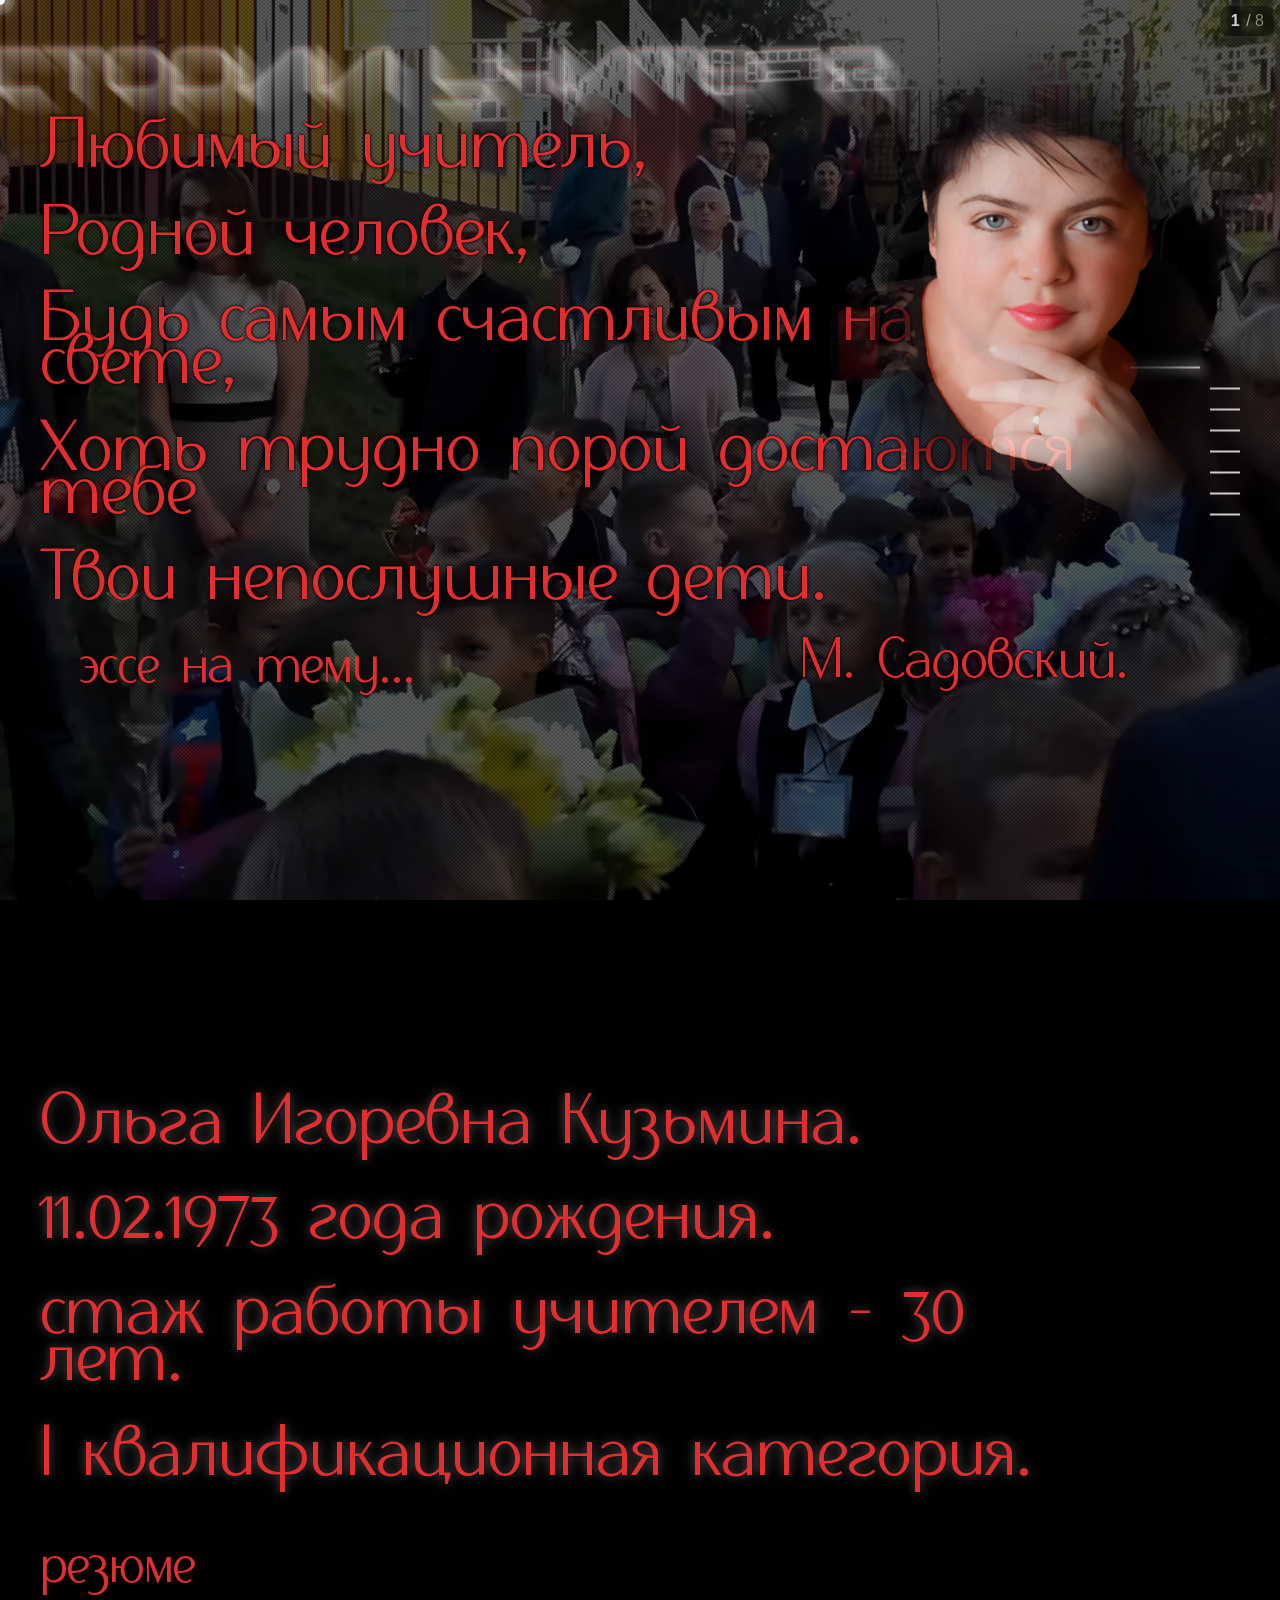
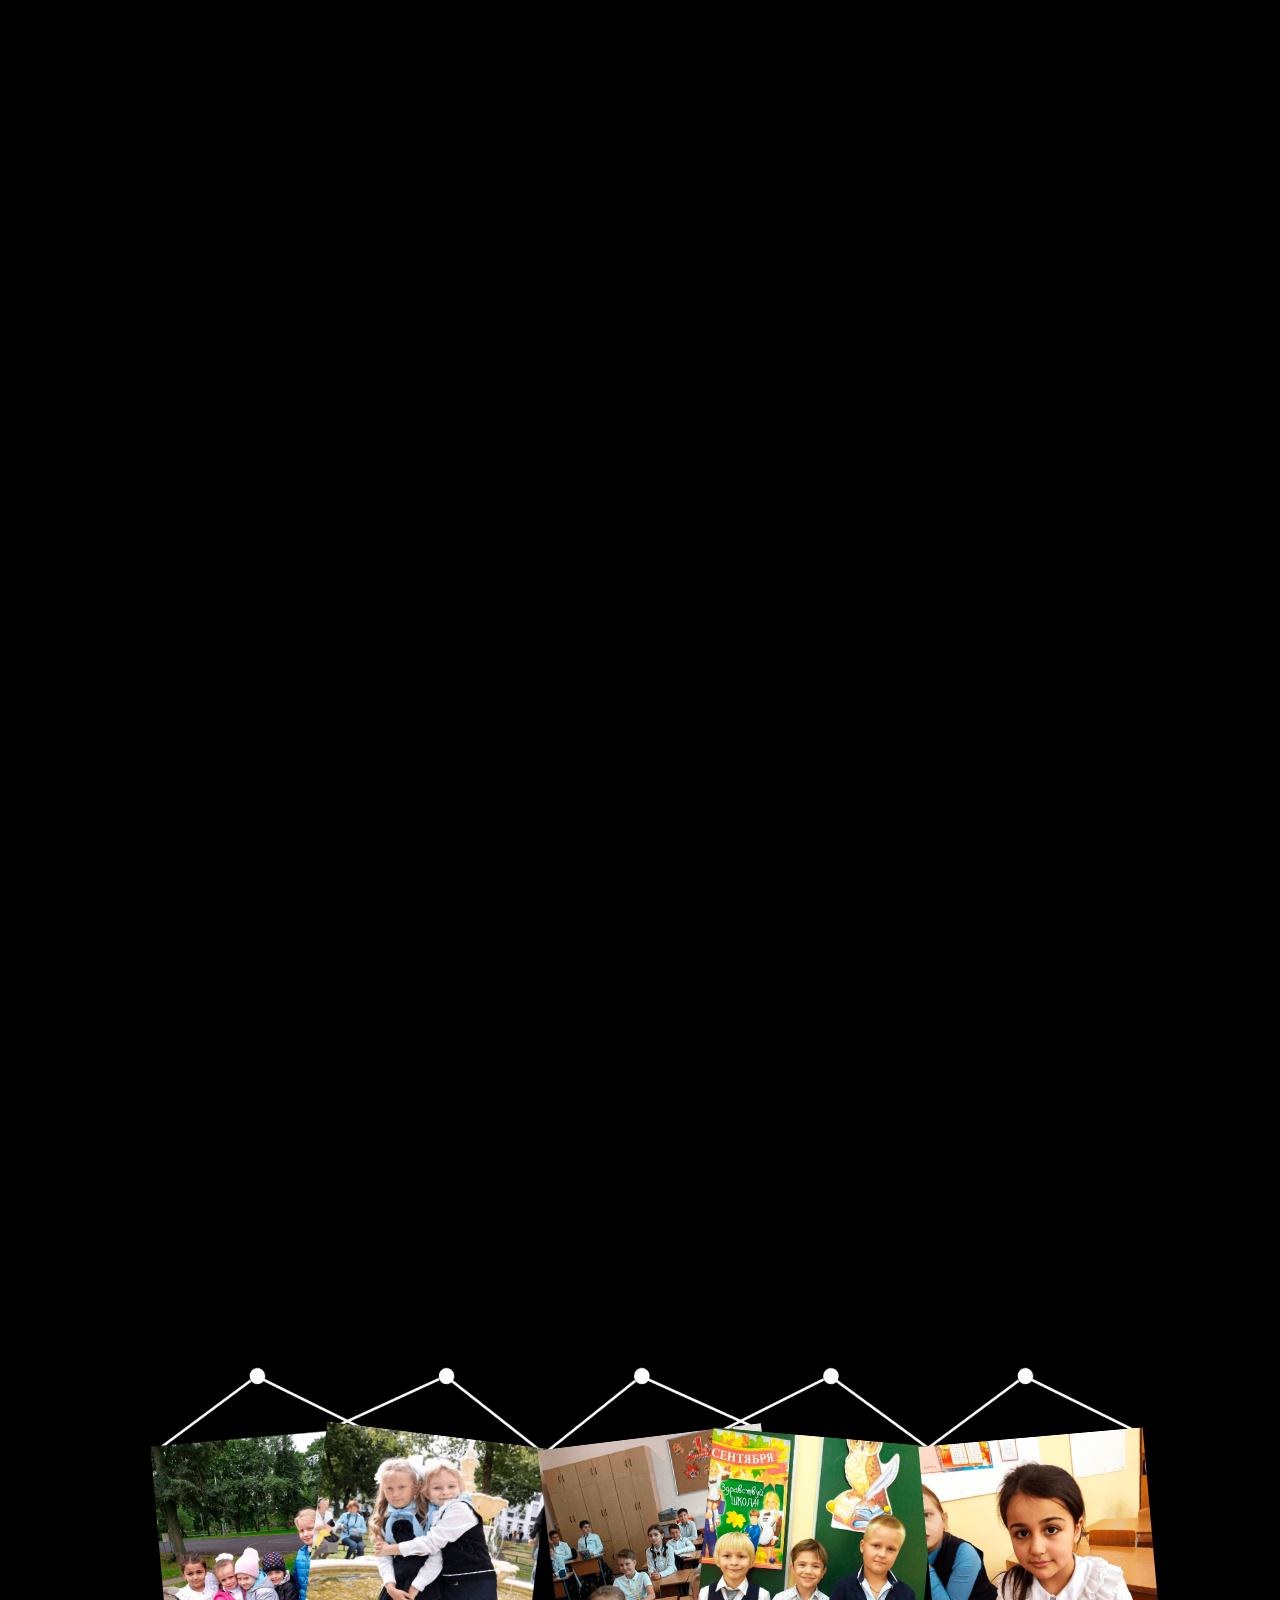
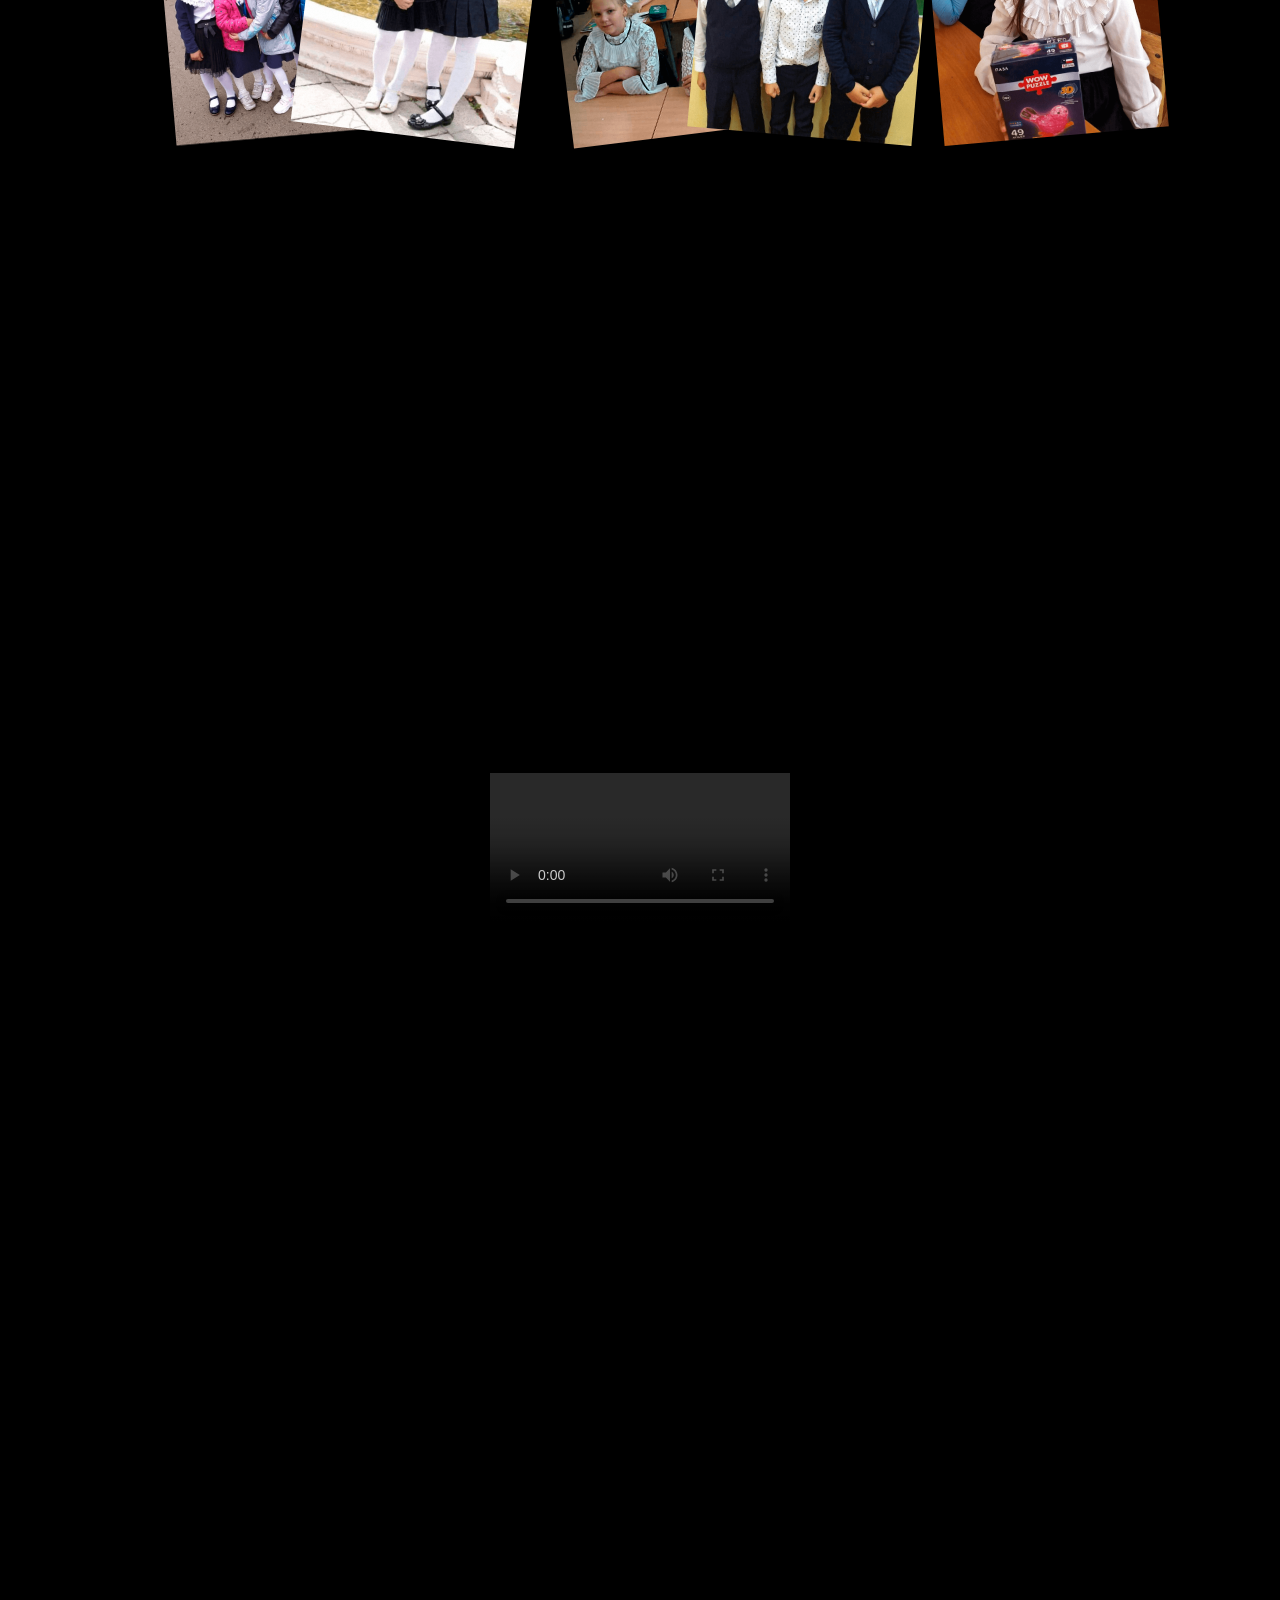
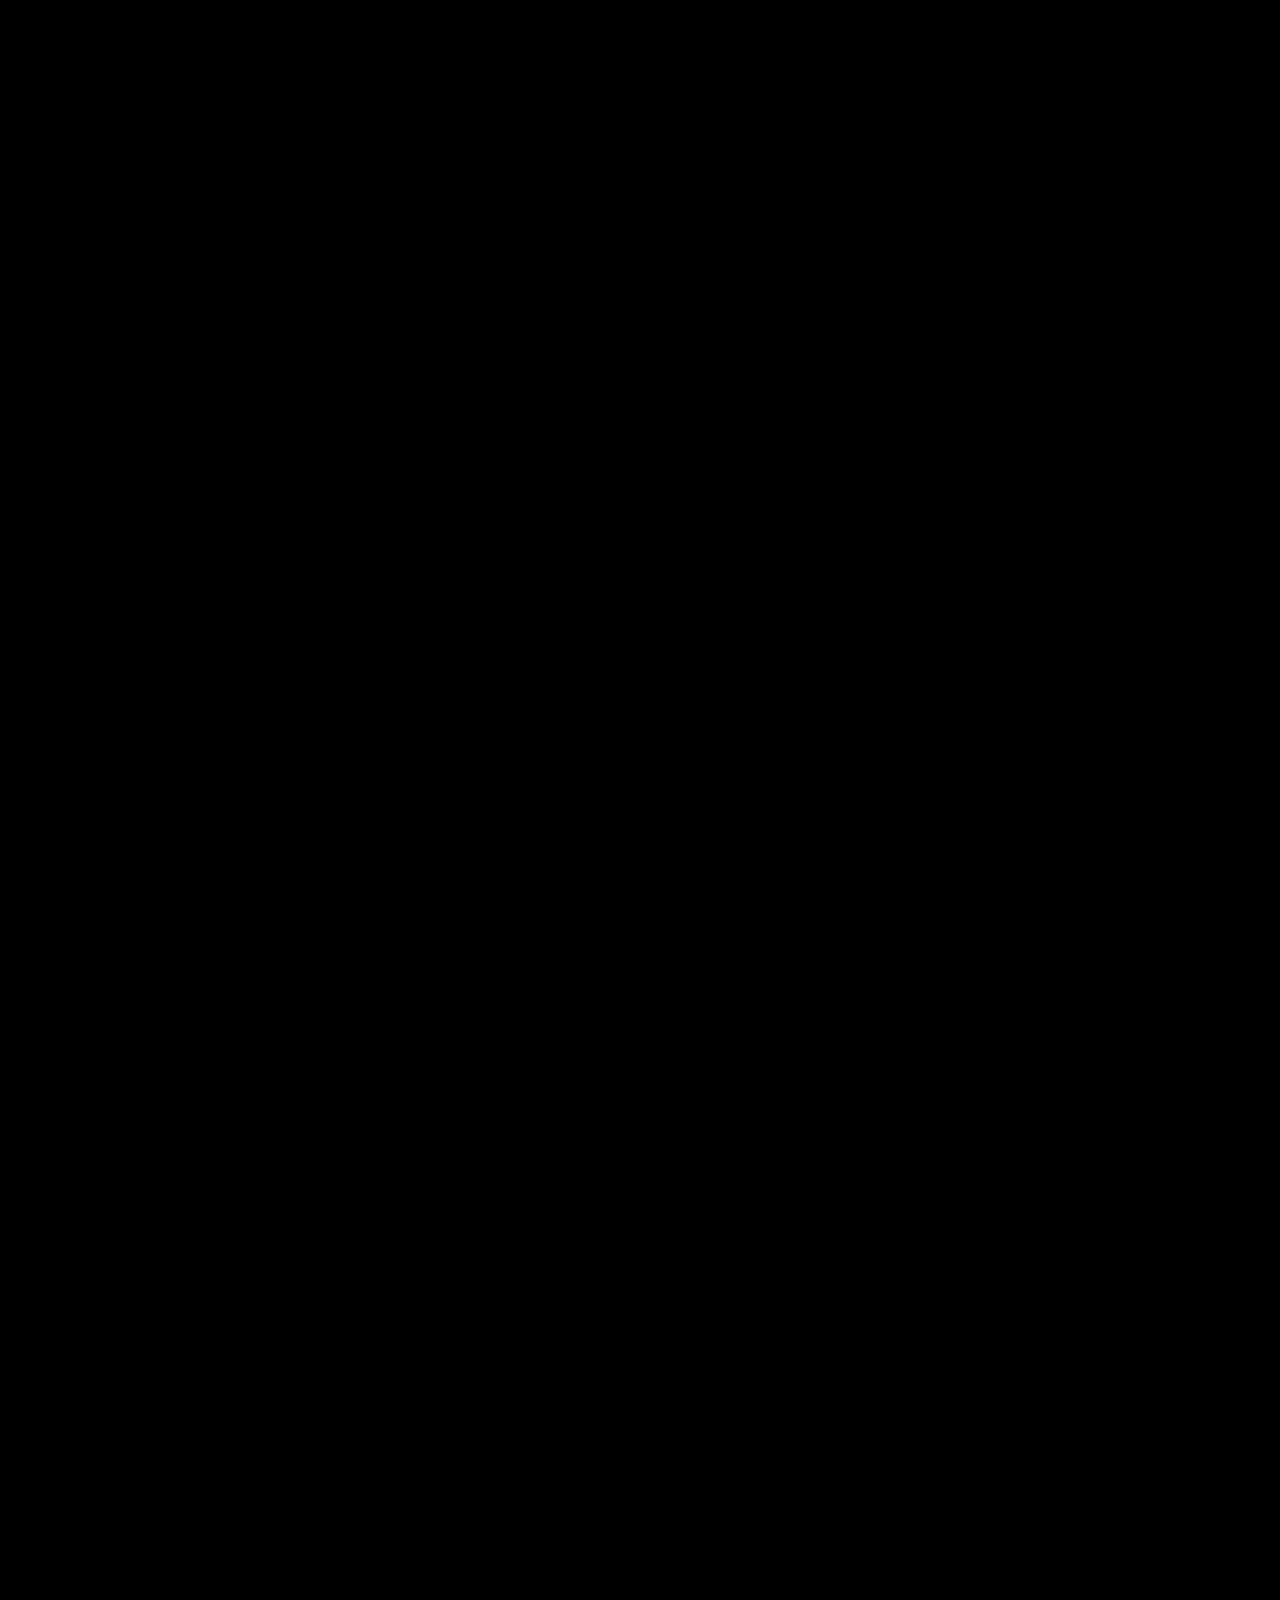
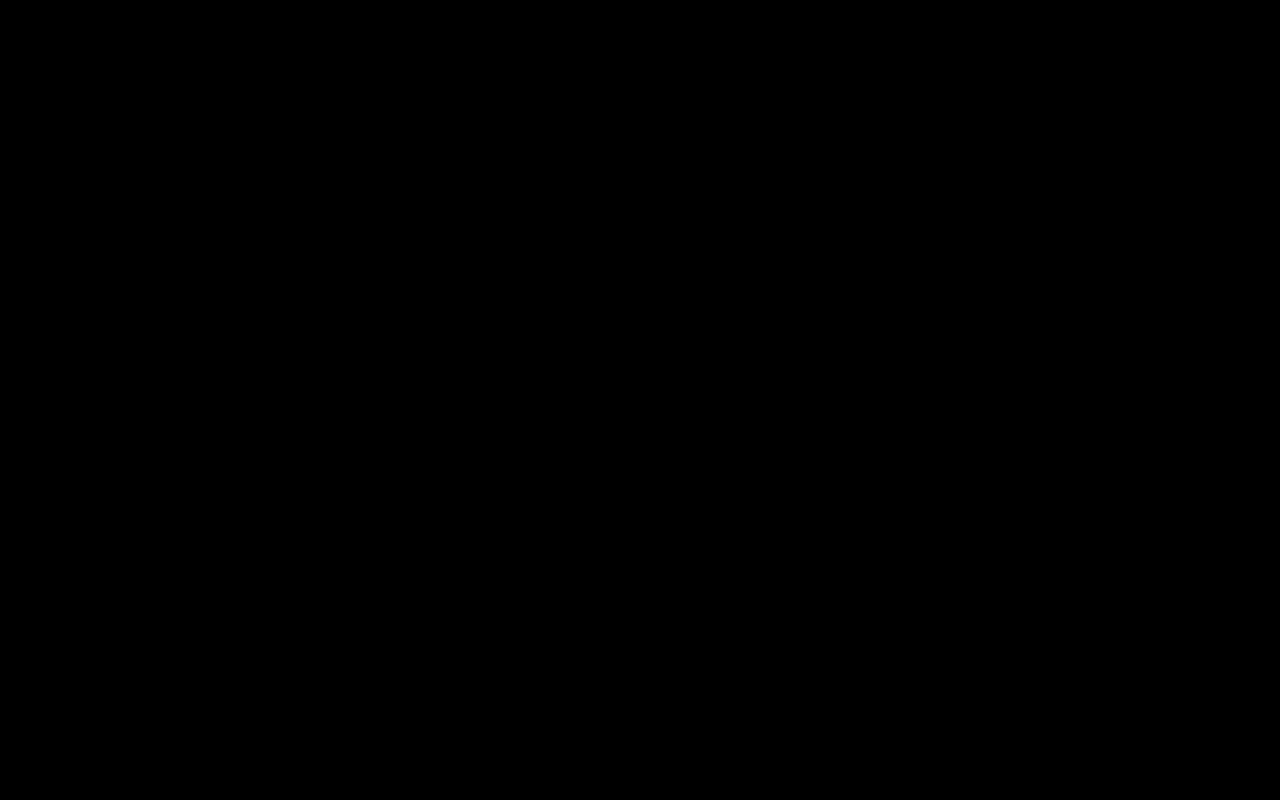
==== commit 583b6bc2: "Изменения!" ====
--- a/index.html
+++ b/index.html
@@ -4,7 +4,7 @@
 <head>
   <meta charset="UTF-8" />
   <meta name="viewport" content="width=device-width, initial-scale=1.0, viewport-fit=cover" />
-  <title>MaxaPupsa</title>
+  <title>Истории учителя</title>
   <!-- Базовые стили -->
 <link rel="stylesheet" href="css/index/base/fonts.css">
 <link rel="stylesheet" href="css/index/base/loading.css">
@@ -115,7 +115,7 @@
 </h2>
 
   <!-- Фото 1 -->
-  <img src="images/index/photoschool_1.png" alt="Фото 1" class="centered-photo">
+  <img src="images/index/photoschool_1.png" alt="Фото 1" class="centered-photo first-photo" />
 
   <!-- Фото 2 -->
   <img src="images/index/photoschool_2.png" alt="Фото 2" class="centered-photo second-photo">
@@ -131,16 +131,13 @@
 </section>
 <!-- Пятый слайд -->
 <section id="fifth" class="slide">
-  <h2 class="slide-1september-title slide-title-animated" data-title="1 Сентября">
-    <a href="#"><span>1 Сентября</span></a>
-  </h2>
+  <h2 class="slide-1september-title slide-title-animated" data-title="1 Сентября">1 Сентября</h2>
 
   <!-- Видеоплеер по центру -->
   <div class="video-container">
     <video class="center-video" controls>
       <source src="video/1_September.mp4" type="video/mp4">
       <source src="video/1september.webm" type="video/webm">
-      Ваш браузер не поддерживает видео.
     </video>
   </div>
 </section>
--- a/css/index/base/layout.css
+++ b/css/index/base/layout.css
@@ -94,7 +94,7 @@
     min-width: 60px;
     height: auto;
     opacity: 0;
-    z-index: 1;
+    z-index: 60;
     pointer-events: none;
     user-select: none;
     transition: opacity 1.8s ease, transform 0.8s ease;
--- a/css/index/components/slides.css
+++ b/css/index/components/slides.css
@@ -397,3 +397,7 @@
 #fourth .fifth-photo {
     animation: swing-from-top-alt-4 6s ease-in-out infinite;
 }
+.centered-photo {
+    position: relative;
+    z-index: 80;
+}
